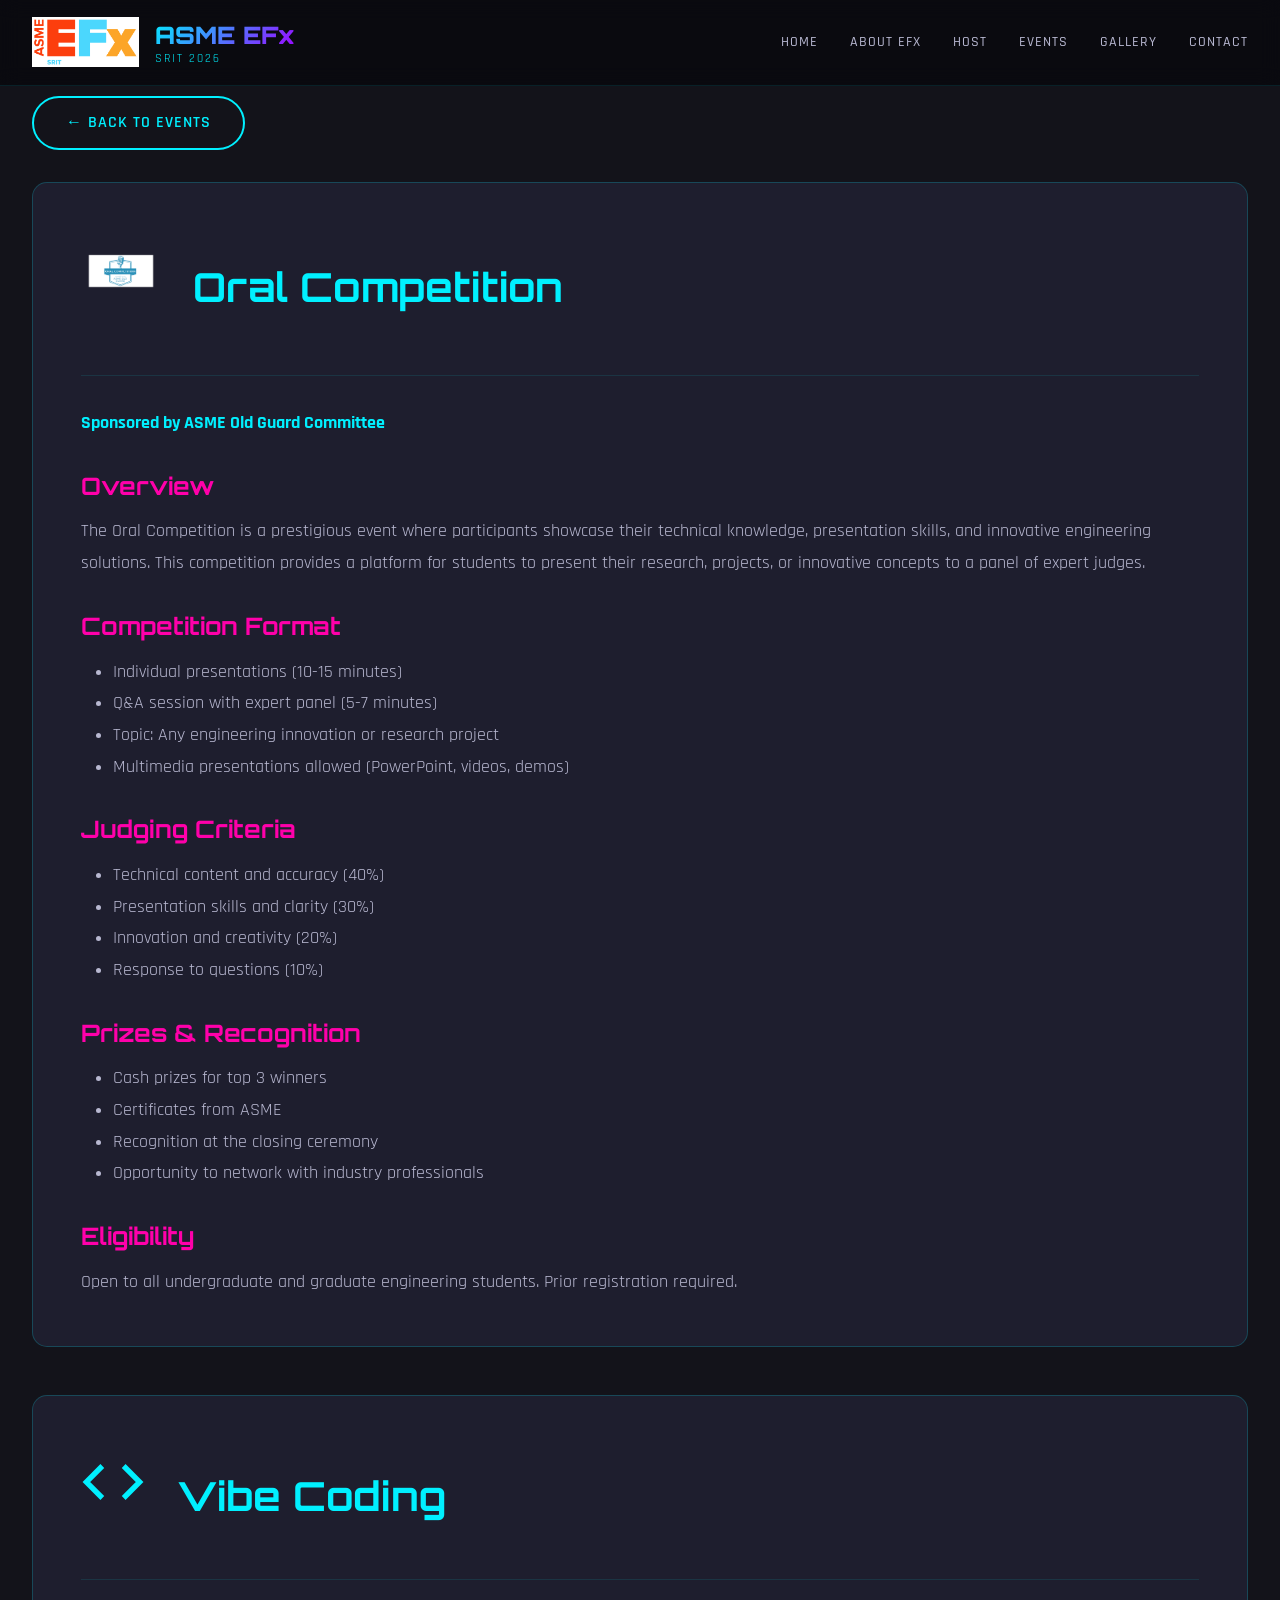
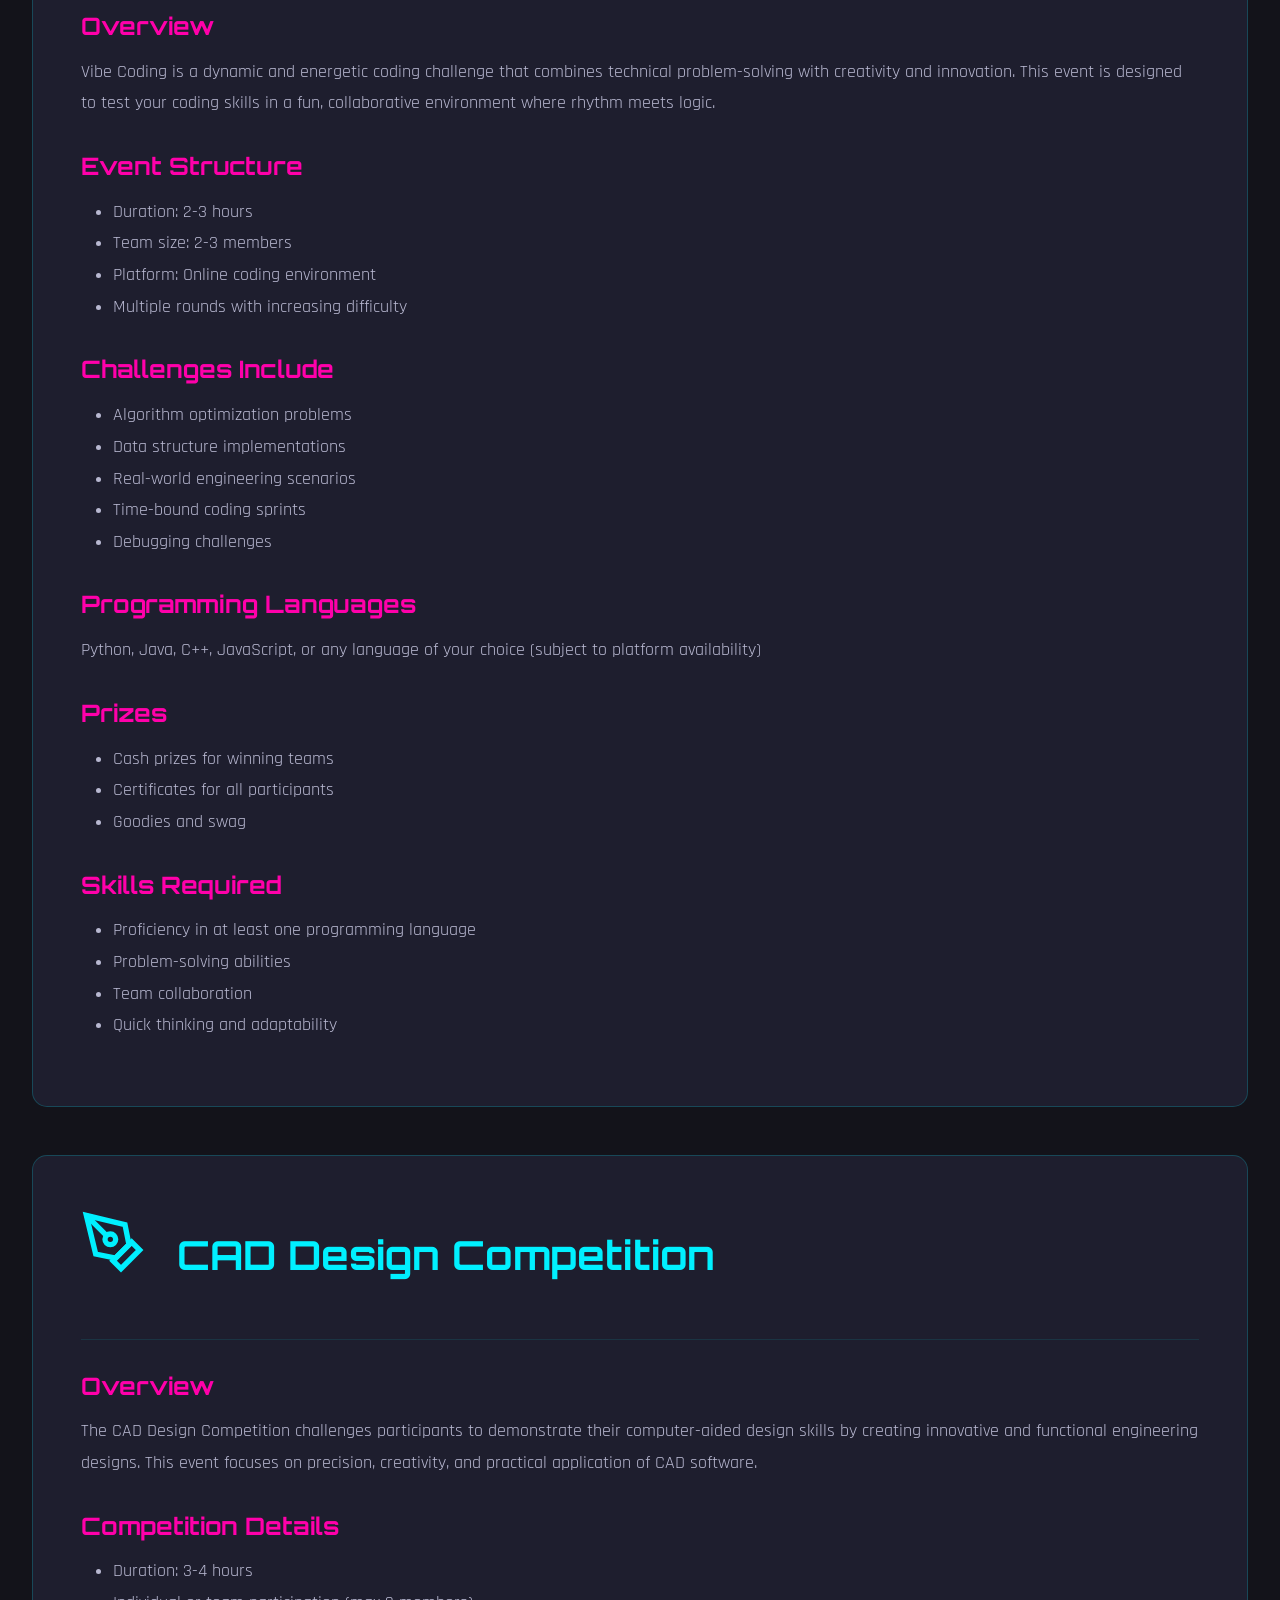
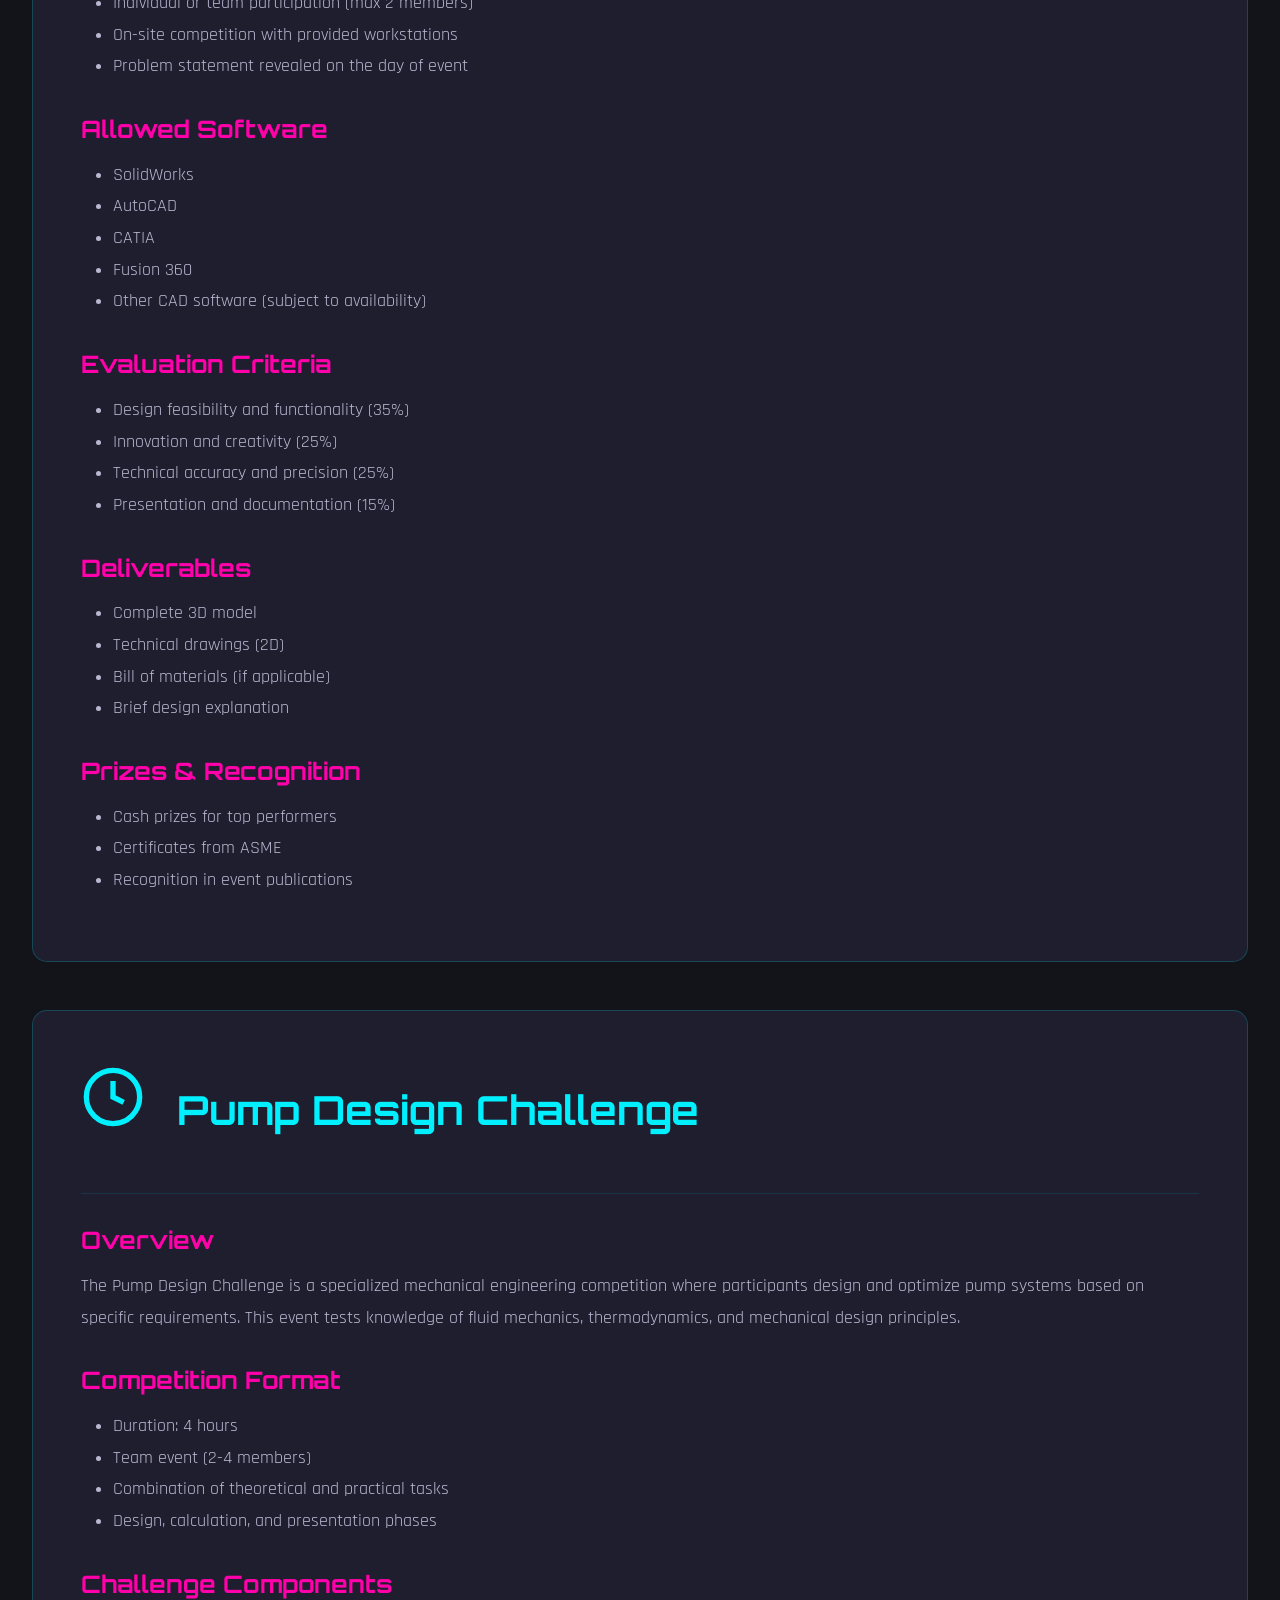
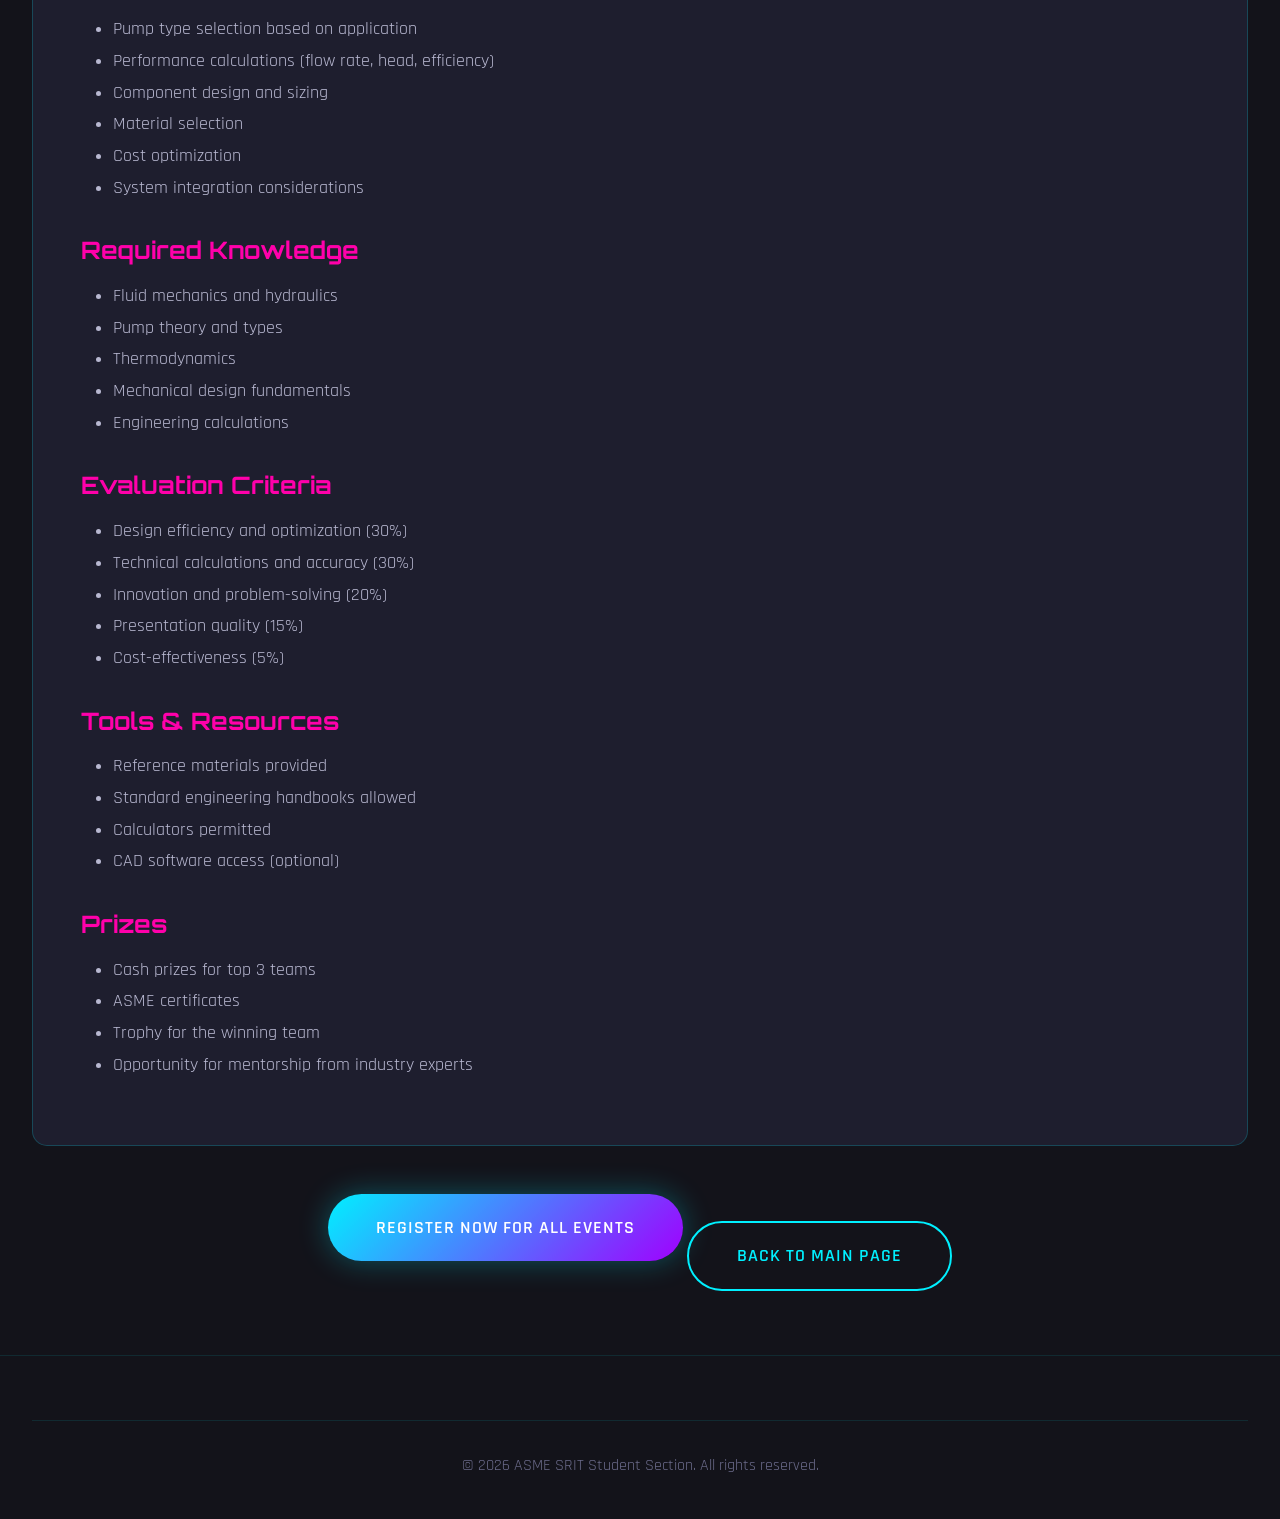
==== event-details.html @ 93e65607 "website for ASME EFx" ====
<!DOCTYPE html>
<html lang="en">
<head>
    <meta charset="UTF-8">
    <meta name="viewport" content="width=device-width, initial-scale=1.0">
    <title>Event Details - ASME EFx SRIT 2026</title>
    <link rel="stylesheet" href="styles.css">
    <link rel="preconnect" href="https://fonts.googleapis.com">
    <link rel="preconnect" href="https://fonts.gstatic.com" crossorigin>
    <link href="https://fonts.googleapis.com/css2?family=Orbitron:wght@400;500;700;900&family=Rajdhani:wght@300;400;500;600;700&display=swap" rel="stylesheet">
    <style>
        .event-detail-section {
            padding: 6rem 0 4rem;
            background: var(--bg-secondary);
        }
        .event-detail-card {
            background: var(--bg-card);
            border-radius: 15px;
            padding: 3rem;
            margin-bottom: 3rem;
            border: 1px solid rgba(0, 240, 255, 0.2);
        }
        .event-detail-header {
            display: flex;
            align-items: center;
            gap: 2rem;
            margin-bottom: 2rem;
            padding-bottom: 2rem;
            border-bottom: 1px solid rgba(0, 240, 255, 0.1);
        }
        .event-detail-icon {
            font-size: 4rem;
            color: var(--neon-cyan);
        }
        .event-detail-icon svg {
            color: var(--neon-cyan);
        }
        .event-detail-title {
            font-size: 2.5rem;
            color: var(--neon-cyan);
            margin: 0;
        }
        .event-detail-content h3 {
            color: var(--neon-magenta);
            margin-top: 2rem;
            margin-bottom: 1rem;
            font-size: 1.5rem;
        }
        .event-detail-content p,
        .event-detail-content li {
            color: var(--text-secondary);
            line-height: 1.8;
            font-size: 1.1rem;
        }
        .event-detail-content ul {
            margin: 1rem 0 1rem 2rem;
        }
        .event-detail-content strong {
            color: var(--neon-cyan);
        }
        .back-button {
            margin-bottom: 2rem;
        }
    </style>
</head>
<body>
    <!-- Navigation -->
    <nav class="navbar">
        <div class="container">
            <div class="nav-brand">
                <img src="Coloured_Artboard Cu-01.jpg" alt="ASME EFx SRIT Logo" class="nav-logo">
                <div class="nav-brand-text">
                    <span class="brand-text">ASME EFx</span>
                    <span class="brand-subtext">SRIT 2026</span>
                </div>
            </div>
            <ul class="nav-menu">
                <li><a href="index.html#home" class="nav-link">Home</a></li>
                <li><a href="index.html#about-efx" class="nav-link">About EFx</a></li>
                <li><a href="index.html#about-host" class="nav-link">Host</a></li>
                <li><a href="index.html#events" class="nav-link">Events</a></li>
                <li><a href="index.html#gallery" class="nav-link">Gallery</a></li>
                <li><a href="index.html#contact" class="nav-link">Contact</a></li>
            </ul>
            <div class="hamburger">
                <span></span>
                <span></span>
                <span></span>
            </div>
        </div>
    </nav>

    <!-- Event Details Section -->
    <section class="event-detail-section">
        <div class="container">
            <div class="back-button">
                <a href="index.html#events" class="btn btn-outline">← Back to Events</a>
            </div>

            <!-- Oral Competition -->
            <div id="oral-competition" class="event-detail-card">
                <div class="event-detail-header">
                    <div class="event-detail-icon">
                        <img src="oral_logo.png" alt="Oral Competition Logo" style="width: 80px; height: 80px; object-fit: contain;">
                    </div>
                    <h2 class="event-detail-title">Oral Competition</h2>
                </div>
                <div class="event-detail-content">
                    <p><strong>Sponsored by ASME Old Guard Committee</strong></p>
                    
                    <h3>Overview</h3>
                    <p>The Oral Competition is a prestigious event where participants showcase their technical knowledge, presentation skills, and innovative engineering solutions. This competition provides a platform for students to present their research, projects, or innovative concepts to a panel of expert judges.</p>
                    
                    <h3>Competition Format</h3>
                    <ul>
                        <li>Individual presentations (10-15 minutes)</li>
                        <li>Q&A session with expert panel (5-7 minutes)</li>
                        <li>Topic: Any engineering innovation or research project</li>
                        <li>Multimedia presentations allowed (PowerPoint, videos, demos)</li>
                    </ul>
                    
                    <h3>Judging Criteria</h3>
                    <ul>
                        <li>Technical content and accuracy (40%)</li>
                        <li>Presentation skills and clarity (30%)</li>
                        <li>Innovation and creativity (20%)</li>
                        <li>Response to questions (10%)</li>
                    </ul>
                    
                    <h3>Prizes & Recognition</h3>
                    <ul>
                        <li>Cash prizes for top 3 winners</li>
                        <li>Certificates from ASME</li>
                        <li>Recognition at the closing ceremony</li>
                        <li>Opportunity to network with industry professionals</li>
                    </ul>
                    
                    <h3>Eligibility</h3>
                    <p>Open to all undergraduate and graduate engineering students. Prior registration required.</p>
                </div>
            </div>

            <!-- Vibe Coding -->
            <div id="vibe-coding" class="event-detail-card">
                <div class="event-detail-header">
                    <div class="event-detail-icon">
                        <svg width="64" height="64" viewBox="0 0 24 24" fill="none" stroke="currentColor" stroke-width="2">
                            <polyline points="16 18 22 12 16 6"></polyline>
                            <polyline points="8 6 2 12 8 18"></polyline>
                        </svg>
                    </div>
                    <h2 class="event-detail-title">Vibe Coding</h2>
                </div>
                <div class="event-detail-content">
                    <h3>Overview</h3>
                    <p>Vibe Coding is a dynamic and energetic coding challenge that combines technical problem-solving with creativity and innovation. This event is designed to test your coding skills in a fun, collaborative environment where rhythm meets logic.</p>
                    
                    <h3>Event Structure</h3>
                    <ul>
                        <li>Duration: 2-3 hours</li>
                        <li>Team size: 2-3 members</li>
                        <li>Platform: Online coding environment</li>
                        <li>Multiple rounds with increasing difficulty</li>
                    </ul>
                    
                    <h3>Challenges Include</h3>
                    <ul>
                        <li>Algorithm optimization problems</li>
                        <li>Data structure implementations</li>
                        <li>Real-world engineering scenarios</li>
                        <li>Time-bound coding sprints</li>
                        <li>Debugging challenges</li>
                    </ul>
                    
                    <h3>Programming Languages</h3>
                    <p>Python, Java, C++, JavaScript, or any language of your choice (subject to platform availability)</p>
                    
                    <h3>Prizes</h3>
                    <ul>
                        <li>Cash prizes for winning teams</li>
                        <li>Certificates for all participants</li>
                        <li>Goodies and swag</li>
                    </ul>
                    
                    <h3>Skills Required</h3>
                    <ul>
                        <li>Proficiency in at least one programming language</li>
                        <li>Problem-solving abilities</li>
                        <li>Team collaboration</li>
                        <li>Quick thinking and adaptability</li>
                    </ul>
                </div>
            </div>

            <!-- CAD Design -->
            <div id="cad-design" class="event-detail-card">
                <div class="event-detail-header">
                    <div class="event-detail-icon">
                        <svg width="64" height="64" viewBox="0 0 24 24" fill="none" stroke="currentColor" stroke-width="2">
                            <path d="M12 19l7-7 3 3-7 7-3-3z"></path>
                            <path d="M18 13l-1.5-7.5L2 2l3.5 14.5L13 18l5-5z"></path>
                            <path d="M2 2l7.586 7.586"></path>
                            <circle cx="11" cy="11" r="2"></circle>
                        </svg>
                    </div>
                    <h2 class="event-detail-title">CAD Design Competition</h2>
                </div>
                <div class="event-detail-content">
                    <h3>Overview</h3>
                    <p>The CAD Design Competition challenges participants to demonstrate their computer-aided design skills by creating innovative and functional engineering designs. This event focuses on precision, creativity, and practical application of CAD software.</p>
                    
                    <h3>Competition Details</h3>
                    <ul>
                        <li>Duration: 3-4 hours</li>
                        <li>Individual or team participation (max 2 members)</li>
                        <li>On-site competition with provided workstations</li>
                        <li>Problem statement revealed on the day of event</li>
                    </ul>
                    
                    <h3>Allowed Software</h3>
                    <ul>
                        <li>SolidWorks</li>
                        <li>AutoCAD</li>
                        <li>CATIA</li>
                        <li>Fusion 360</li>
                        <li>Other CAD software (subject to availability)</li>
                    </ul>
                    
                    <h3>Evaluation Criteria</h3>
                    <ul>
                        <li>Design feasibility and functionality (35%)</li>
                        <li>Innovation and creativity (25%)</li>
                        <li>Technical accuracy and precision (25%)</li>
                        <li>Presentation and documentation (15%)</li>
                    </ul>
                    
                    <h3>Deliverables</h3>
                    <ul>
                        <li>Complete 3D model</li>
                        <li>Technical drawings (2D)</li>
                        <li>Bill of materials (if applicable)</li>
                        <li>Brief design explanation</li>
                    </ul>
                    
                    <h3>Prizes & Recognition</h3>
                    <ul>
                        <li>Cash prizes for top performers</li>
                        <li>Certificates from ASME</li>
                        <li>Recognition in event publications</li>
                    </ul>
                </div>
            </div>

            <!-- Pump Design -->
            <div id="pump-design" class="event-detail-card">
                <div class="event-detail-header">
                    <div class="event-detail-icon">
                        <svg width="64" height="64" viewBox="0 0 24 24" fill="none" stroke="currentColor" stroke-width="2">
                            <circle cx="12" cy="12" r="10"></circle>
                            <polyline points="12 6 12 12 16 14"></polyline>
                        </svg>
                    </div>
                    <h2 class="event-detail-title">Pump Design Challenge</h2>
                </div>
                <div class="event-detail-content">
                    <h3>Overview</h3>
                    <p>The Pump Design Challenge is a specialized mechanical engineering competition where participants design and optimize pump systems based on specific requirements. This event tests knowledge of fluid mechanics, thermodynamics, and mechanical design principles.</p>
                    
                    <h3>Competition Format</h3>
                    <ul>
                        <li>Duration: 4 hours</li>
                        <li>Team event (2-4 members)</li>
                        <li>Combination of theoretical and practical tasks</li>
                        <li>Design, calculation, and presentation phases</li>
                    </ul>
                    
                    <h3>Challenge Components</h3>
                    <ul>
                        <li>Pump type selection based on application</li>
                        <li>Performance calculations (flow rate, head, efficiency)</li>
                        <li>Component design and sizing</li>
                        <li>Material selection</li>
                        <li>Cost optimization</li>
                        <li>System integration considerations</li>
                    </ul>
                    
                    <h3>Required Knowledge</h3>
                    <ul>
                        <li>Fluid mechanics and hydraulics</li>
                        <li>Pump theory and types</li>
                        <li>Thermodynamics</li>
                        <li>Mechanical design fundamentals</li>
                        <li>Engineering calculations</li>
                    </ul>
                    
                    <h3>Evaluation Criteria</h3>
                    <ul>
                        <li>Design efficiency and optimization (30%)</li>
                        <li>Technical calculations and accuracy (30%)</li>
                        <li>Innovation and problem-solving (20%)</li>
                        <li>Presentation quality (15%)</li>
                        <li>Cost-effectiveness (5%)</li>
                    </ul>
                    
                    <h3>Tools & Resources</h3>
                    <ul>
                        <li>Reference materials provided</li>
                        <li>Standard engineering handbooks allowed</li>
                        <li>Calculators permitted</li>
                        <li>CAD software access (optional)</li>
                    </ul>
                    
                    <h3>Prizes</h3>
                    <ul>
                        <li>Cash prizes for top 3 teams</li>
                        <li>ASME certificates</li>
                        <li>Trophy for the winning team</li>
                        <li>Opportunity for mentorship from industry experts</li>
                    </ul>
                </div>
            </div>

            <div style="text-align: center; margin-top: 3rem;">
                <a href="https://konfhub.com/efxsrit2026" target="_blank" class="btn btn-primary btn-large">Register Now for All Events</a>
                <a href="index.html#events" class="btn btn-secondary btn-large">Back to Main Page</a>
            </div>
        </div>
    </section>

    <!-- Footer -->
    <footer class="footer">
        <div class="container">
            <div class="footer-bottom" style="padding-top: 2rem;">
                <p>&copy; 2026 ASME SRIT Student Section. All rights reserved.</p>
            </div>
        </div>
    </footer>

    <script src="script.js"></script>
</body>
</html>
---- styles.css ----
/* ========================================
   ASME EFx SRIT 2026 - Dark Mode Styles
   High-Tech Design with Neon Accents
   ======================================== */

/* CSS Variables */
:root {
    /* Dark Mode Colors */
    --bg-primary: #0a0a0f;
    --bg-secondary: #13131a;
    --bg-tertiary: #1a1a24;
    --bg-card: #1e1e2e;
    
    /* Neon Accent Colors */
    --neon-cyan: #00f0ff;
    --neon-magenta: #ff00aa;
    --neon-purple: #a000ff;
    --neon-blue: #0066ff;
    --neon-green: #00ff88;
    
    /* Text Colors */
    --text-primary: #ffffff;
    --text-secondary: #b8b8d1;
    --text-muted: #6b6b8a;
    
    /* Gradient */
    --gradient-primary: linear-gradient(135deg, var(--neon-cyan) 0%, var(--neon-purple) 100%);
    --gradient-accent: linear-gradient(90deg, var(--neon-magenta), var(--neon-cyan));
    
    /* Spacing */
    --spacing-xs: 0.5rem;
    --spacing-sm: 1rem;
    --spacing-md: 2rem;
    --spacing-lg: 4rem;
    --spacing-xl: 6rem;
    
    /* Typography */
    --font-primary: 'Rajdhani', sans-serif;
    --font-heading: 'Orbitron', sans-serif;
    
    /* Transitions */
    --transition-fast: 0.2s ease;
    --transition-base: 0.3s ease;
    --transition-slow: 0.5s ease;
}

/* Reset & Base Styles */
* {
    margin: 0;
    padding: 0;
    box-sizing: border-box;
}

html {
    scroll-behavior: smooth;
}

body {
    font-family: var(--font-primary);
    background-color: var(--bg-primary);
    color: var(--text-primary);
    line-height: 1.6;
    overflow-x: hidden;
}

.container {
    max-width: 1400px;
    margin: 0 auto;
    padding: 0 2rem;
}

/* Typography */
h1, h2, h3, h4, h5, h6 {
    font-family: var(--font-heading);
    font-weight: 700;
    line-height: 1.2;
}

a {
    color: var(--neon-cyan);
    text-decoration: none;
    transition: var(--transition-base);
}

a:hover {
    color: var(--neon-magenta);
}

/* ========================================
   NAVIGATION
   ======================================== */
.navbar {
    position: fixed;
    top: 0;
    width: 100%;
    background: rgba(10, 10, 15, 0.95);
    backdrop-filter: blur(10px);
    border-bottom: 1px solid rgba(0, 240, 255, 0.1);
    z-index: 1000;
    padding: 1rem 0;
}

.navbar .container {
    display: flex;
    justify-content: space-between;
    align-items: center;
}

.nav-brand {
    display: flex;
    align-items: center;
    gap: 1rem;
}

.nav-logo {
    height: 50px;
    width: auto;
    object-fit: contain;
}

.nav-brand-text {
    display: flex;
    flex-direction: column;
}

.brand-text {
    font-family: var(--font-heading);
    font-size: 1.5rem;
    font-weight: 900;
    background: var(--gradient-primary);
    -webkit-background-clip: text;
    -webkit-text-fill-color: transparent;
    background-clip: text;
}

.brand-subtext {
    font-size: 0.75rem;
    color: var(--neon-cyan);
    letter-spacing: 2px;
    margin-top: -5px;
}

.nav-menu {
    display: flex;
    list-style: none;
    gap: 2rem;
}

.nav-link {
    color: var(--text-secondary);
    font-weight: 500;
    text-transform: uppercase;
    font-size: 0.9rem;
    letter-spacing: 1px;
    position: relative;
    transition: var(--transition-base);
}

.nav-link::after {
    content: '';
    position: absolute;
    bottom: -5px;
    left: 0;
    width: 0;
    height: 2px;
    background: var(--gradient-accent);
    transition: var(--transition-base);
}

.nav-link:hover {
    color: var(--neon-cyan);
}

.nav-link:hover::after {
    width: 100%;
}

.hamburger {
    display: none;
    flex-direction: column;
    gap: 5px;
    cursor: pointer;
}

.hamburger span {
    width: 25px;
    height: 3px;
    background: var(--neon-cyan);
    transition: var(--transition-base);
}

/* ========================================
   HERO SECTION
   ======================================== */
.hero {
    min-height: 100vh;
    display: flex;
    align-items: center;
    justify-content: center;
    position: relative;
    overflow: hidden;
    background: radial-gradient(ellipse at center, rgba(0, 102, 255, 0.1) 0%, var(--bg-primary) 70%);
    padding-top: 80px;
}

.hero-grid {
    position: absolute;
    top: 0;
    left: 0;
    width: 100%;
    height: 100%;
    background-image: 
        linear-gradient(rgba(0, 240, 255, 0.05) 1px, transparent 1px),
        linear-gradient(90deg, rgba(0, 240, 255, 0.05) 1px, transparent 1px);
    background-size: 50px 50px;
    animation: grid-move 20s linear infinite;
}

@keyframes grid-move {
    0% { transform: translateY(0); }
    100% { transform: translateY(50px); }
}

.hero-content {
    text-align: center;
    position: relative;
    z-index: 2;
}

.hero-logo {
    margin-bottom: 2rem;
    animation: float 3s ease-in-out infinite;
}

.hero-logo img {
    max-width: 300px;
    width: 100%;
    height: auto;
    filter: drop-shadow(0 0 30px rgba(0, 240, 255, 0.3));
}

@keyframes float {
    0%, 100% {
        transform: translateY(0px);
    }
    50% {
        transform: translateY(-20px);
    }
}

.hero-title {
    font-size: clamp(3rem, 8vw, 6rem);
    margin-bottom: 1rem;
    text-transform: uppercase;
}

.glitch {
    position: relative;
    background: var(--gradient-primary);
    -webkit-background-clip: text;
    -webkit-text-fill-color: transparent;
    background-clip: text;
    animation: glitch 3s infinite;
}

@keyframes glitch {
    0%, 90%, 100% {
        transform: translate(0);
    }
    92% {
        transform: translate(-2px, 2px);
    }
    94% {
        transform: translate(2px, -2px);
    }
    96% {
        transform: translate(-2px, -2px);
    }
    98% {
        transform: translate(2px, 2px);
    }
}

.hero-subtitle {
    font-size: clamp(2rem, 5vw, 4rem);
    color: var(--neon-magenta);
    text-shadow: 0 0 20px var(--neon-magenta);
    margin-bottom: 1.5rem;
}

.hero-description {
    font-size: 1.2rem;
    color: var(--text-secondary);
    max-width: 800px;
    margin: 0 auto 3rem;
    line-height: 1.8;
}

.highlight {
    color: var(--neon-cyan);
    font-weight: 600;
}

/* Countdown */
.countdown {
    display: flex;
    justify-content: center;
    gap: 2rem;
    margin-bottom: 3rem;
}

.countdown-item {
    display: flex;
    flex-direction: column;
    align-items: center;
    background: var(--bg-card);
    padding: 1.5rem 2rem;
    border-radius: 10px;
    border: 1px solid rgba(0, 240, 255, 0.2);
    box-shadow: 0 0 20px rgba(0, 240, 255, 0.1);
    min-width: 120px;
}

.countdown-value {
    font-size: 3rem;
    font-weight: 900;
    background: var(--gradient-primary);
    -webkit-background-clip: text;
    -webkit-text-fill-color: transparent;
    background-clip: text;
    font-family: var(--font-heading);
    min-width: 80px;
    text-align: center;
}

.countdown-label {
    font-size: 0.9rem;
    color: var(--text-muted);
    letter-spacing: 2px;
    margin-top: 0.5rem;
}

/* Hero CTA */
.hero-cta {
    display: flex;
    gap: 1.5rem;
    justify-content: center;
    flex-wrap: wrap;
}

/* ========================================
   BUTTONS
   ======================================== */
.btn {
    display: inline-block;
    padding: 1rem 2.5rem;
    border-radius: 50px;
    font-weight: 600;
    text-transform: uppercase;
    letter-spacing: 1px;
    cursor: pointer;
    transition: var(--transition-base);
    border: none;
    font-size: 1rem;
    font-family: var(--font-primary);
}

.btn-primary {
    background: var(--gradient-primary);
    color: var(--text-primary);
    box-shadow: 0 0 30px rgba(0, 240, 255, 0.3);
    position: relative;
    overflow: hidden;
}

.btn-primary::before {
    content: '';
    position: absolute;
    top: 0;
    left: -100%;
    width: 100%;
    height: 100%;
    background: linear-gradient(90deg, transparent, rgba(255, 255, 255, 0.2), transparent);
    transition: var(--transition-slow);
}

.btn-primary:hover::before {
    left: 100%;
}

.btn-primary:hover {
    transform: translateY(-3px);
    box-shadow: 0 0 40px rgba(0, 240, 255, 0.5);
}

.btn-secondary {
    background: transparent;
    color: var(--neon-cyan);
    border: 2px solid var(--neon-cyan);
}

.btn-secondary:hover {
    background: rgba(0, 240, 255, 0.1);
    transform: translateY(-3px);
    box-shadow: 0 0 20px rgba(0, 240, 255, 0.3);
}

.btn-outline {
    background: transparent;
    color: var(--neon-cyan);
    border: 2px solid var(--neon-cyan);
    padding: 0.75rem 2rem;
}

.btn-outline:hover {
    background: rgba(0, 240, 255, 0.1);
    transform: translateY(-2px);
}

.btn-large {
    padding: 1.2rem 3rem;
    font-size: 1.1rem;
}

/* ========================================
   SECTION STYLES
   ======================================== */
section {
    padding: var(--spacing-xl) 0;
    position: relative;
}

.section-title {
    font-size: clamp(2.5rem, 5vw, 3.5rem);
    text-align: center;
    margin-bottom: 1rem;
    color: var(--text-primary);
    display: flex;
    align-items: center;
    justify-content: center;
    gap: 2rem;
}

.title-line {
    width: 100px;
    height: 2px;
    background: var(--gradient-accent);
}

.section-description {
    text-align: center;
    font-size: 1.2rem;
    color: var(--text-secondary);
    max-width: 800px;
    margin: 0 auto 3rem;
}

/* ========================================
   ABOUT EFX SECTION
   ======================================== */
.about-efx {
    background: var(--bg-secondary);
}

.about-text .lead {
    font-size: 1.3rem;
    color: var(--text-secondary);
    text-align: center;
    margin-bottom: 3rem;
    line-height: 1.8;
}

.features-grid {
    display: grid;
    grid-template-columns: repeat(auto-fit, minmax(280px, 1fr));
    gap: 2rem;
    margin-bottom: 3rem;
}

.feature-card {
    background: var(--bg-card);
    padding: 2rem;
    border-radius: 15px;
    border: 1px solid rgba(0, 240, 255, 0.1);
    transition: var(--transition-base);
    text-align: center;
}

.feature-card:hover {
    border-color: var(--neon-cyan);
    transform: translateY(-5px);
    box-shadow: 0 10px 30px rgba(0, 240, 255, 0.2);
}

.feature-icon {
    font-size: 3rem;
    margin-bottom: 1rem;
    color: var(--neon-cyan);
}

.feature-icon svg {
    color: var(--neon-cyan);
}

.feature-card h3 {
    font-size: 1.5rem;
    margin-bottom: 1rem;
    color: var(--neon-cyan);
}

.feature-card p {
    color: var(--text-secondary);
    line-height: 1.6;
}

.about-quote {
    background: linear-gradient(135deg, rgba(0, 240, 255, 0.1), rgba(160, 0, 255, 0.1));
    padding: 2rem 3rem;
    border-left: 4px solid var(--neon-cyan);
    border-radius: 10px;
    margin-top: 3rem;
}

.about-quote p {
    font-size: 1.2rem;
    font-style: italic;
    color: var(--text-primary);
    text-align: center;
}

/* ========================================
   ABOUT ASME EFX EVENTS
   ======================================== */
.about-asme-efx {
    background: var(--bg-primary);
}

.asme-efx-content {
    max-width: 900px;
    margin: 0 auto;
    text-align: center;
}

.asme-efx-content p {
    font-size: 1.2rem;
    color: var(--text-secondary);
    line-height: 1.8;
    margin-bottom: 2rem;
}

.efx-links {
    display: flex;
    gap: 1.5rem;
    justify-content: center;
    flex-wrap: wrap;
}

/* ========================================
   ABOUT HOST SECTION
   ======================================== */
.about-host {
    background: var(--bg-secondary);
}

.host-content {
    max-width: 1000px;
    margin: 0 auto;
}

.host-main h3,
.host-subsection h3 {
    font-size: 2rem;
    color: var(--neon-cyan);
    margin-bottom: 1.5rem;
    text-align: center;
}

.host-main p,
.host-subsection p {
    font-size: 1.1rem;
    color: var(--text-secondary);
    line-height: 1.8;
    margin-bottom: 2rem;
}

.host-subsection {
    margin-top: 3rem;
    padding: 2rem;
    background: var(--bg-card);
    border-radius: 15px;
    border: 1px solid rgba(0, 240, 255, 0.1);
}

.achievement-list {
    list-style: none;
    margin-top: 1.5rem;
}

.achievement-list li {
    padding: 0.75rem 0;
    padding-left: 2rem;
    position: relative;
    color: var(--text-secondary);
}

.achievement-list li::before {
    content: '▹';
    position: absolute;
    left: 0;
    color: var(--neon-cyan);
    font-size: 1.5rem;
}

.achievements-grid {
    display: grid;
    grid-template-columns: repeat(auto-fit, minmax(250px, 1fr));
    gap: 1.5rem;
    margin-top: 2rem;
}

.achievement-item {
    background: rgba(0, 240, 255, 0.05);
    padding: 1.5rem;
    border-radius: 10px;
    border: 1px solid rgba(0, 240, 255, 0.2);
    text-align: center;
}

.achievement-icon {
    font-size: 2.5rem;
    display: block;
    margin-bottom: 1rem;
}

.venue-info {
    margin-top: 3rem;
    padding: 2rem;
    background: var(--bg-card);
    border-radius: 15px;
    border: 1px solid rgba(255, 0, 170, 0.2);
}

.venue-info h3 {
    font-size: 1.8rem;
    color: var(--neon-magenta);
    margin-bottom: 1.5rem;
    text-align: center;
}

.venue-address {
    font-size: 1.1rem;
    color: var(--text-secondary);
    line-height: 1.8;
    text-align: center;
    margin-bottom: 2rem;
}

.venue-links {
    display: flex;
    gap: 1.5rem;
    justify-content: center;
    flex-wrap: wrap;
}

/* ========================================
   EVENTS SECTION
   ======================================== */
.events {
    background: var(--bg-primary);
}

.events-grid {
    display: grid;
    grid-template-columns: repeat(auto-fit, minmax(300px, 1fr));
    gap: 2rem;
    margin-bottom: 3rem;
}

.event-card {
    background: var(--bg-card);
    border-radius: 15px;
    overflow: hidden;
    border: 1px solid rgba(0, 240, 255, 0.1);
    transition: var(--transition-base);
    cursor: pointer;
}

.event-card:hover {
    transform: translateY(-5px);
    border-color: var(--neon-cyan);
    box-shadow: 0 10px 40px rgba(0, 240, 255, 0.2);
}

.event-header {
    background: var(--gradient-primary);
    padding: 2rem;
    text-align: center;
}

.event-icon {
    font-size: 3rem;
    margin-bottom: 1rem;
    color: var(--text-primary);
}

.event-icon svg {
    color: var(--text-primary);
}

.event-header h3 {
    font-size: 1.5rem;
    color: var(--text-primary);
}

.event-body {
    padding: 2rem;
}

.event-body p {
    color: var(--text-secondary);
    margin-bottom: 1rem;
    line-height: 1.6;
}

.event-highlights {
    list-style: none;
    margin-top: 1.5rem;
}

.event-highlights li {
    padding: 0.5rem 0;
    padding-left: 1.5rem;
    position: relative;
    color: var(--text-secondary);
}

.event-highlights li::before {
    content: '▹';
    position: absolute;
    left: 0;
    color: var(--neon-cyan);
    font-size: 1.2rem;
}

.event-info-box {
    background: linear-gradient(135deg, rgba(0, 240, 255, 0.1), rgba(160, 0, 255, 0.1));
    padding: 2rem;
    border-radius: 15px;
    border: 1px solid rgba(0, 240, 255, 0.2);
    display: grid;
    grid-template-columns: repeat(auto-fit, minmax(250px, 1fr));
    gap: 1.5rem;
    margin-bottom: 3rem;
}

.info-item {
    color: var(--text-secondary);
    font-size: 1.1rem;
}

.info-item strong {
    color: var(--neon-cyan);
    display: block;
    margin-bottom: 0.5rem;
}

.event-cta {
    display: flex;
    gap: 1.5rem;
    justify-content: center;
    flex-wrap: wrap;
}

/* ========================================
   GALLERY SECTION
   ======================================== */
.gallery {
    background: var(--bg-secondary);
}

.gallery-grid {
    display: grid;
    grid-template-columns: repeat(3, 1fr);
    gap: 2rem;
    margin-bottom: 3rem;
}

.gallery-item {
    position: relative;
    border-radius: 15px;
    overflow: hidden;
    aspect-ratio: 4/3;
    cursor: pointer;
    border: 1px solid rgba(0, 240, 255, 0.1);
}

.gallery-item img {
    width: 100%;
    height: 100%;
    object-fit: cover;
    transition: var(--transition-slow);
}

.gallery-overlay {
    position: absolute;
    top: 0;
    left: 0;
    width: 100%;
    height: 100%;
    background: linear-gradient(to top, rgba(0, 0, 0, 0.9), transparent);
    display: flex;
    align-items: flex-end;
    opacity: 0;
    transition: var(--transition-base);
}

.gallery-item:hover .gallery-overlay {
    opacity: 1;
}

.gallery-item:hover img {
    transform: scale(1.1);
}

.gallery-text {
    padding: 2rem;
    width: 100%;
}

.gallery-text h3 {
    font-size: 1.3rem;
    color: var(--neon-cyan);
    margin-bottom: 0.5rem;
}

.gallery-text p {
    color: var(--text-secondary);
}

.gallery-cta {
    text-align: center;
}

/* ========================================
   CONTACT SECTION
   ======================================== */
.contact {
    background: var(--bg-primary);
}

.contact-grid {
    display: grid;
    grid-template-columns: repeat(auto-fit, minmax(400px, 1fr));
    gap: 3rem;
}

.contact-info h3,
.contact-form h3 {
    font-size: 2rem;
    color: var(--neon-cyan);
    margin-bottom: 2rem;
}

.contact-item {
    display: flex;
    gap: 1.5rem;
    margin-bottom: 2rem;
    padding: 1.5rem;
    background: var(--bg-card);
    border-radius: 10px;
    border: 1px solid rgba(0, 240, 255, 0.1);
}

.contact-icon {
    font-size: 2rem;
}

.contact-details h4 {
    color: var(--neon-magenta);
    margin-bottom: 0.5rem;
}

.contact-details p,
.contact-details a {
    color: var(--text-secondary);
    line-height: 1.8;
}

.contact-details a:hover {
    color: var(--neon-cyan);
}

.social-links {
    margin-top: 2rem;
    padding: 1.5rem;
    background: var(--bg-card);
    border-radius: 10px;
    border: 1px solid rgba(0, 240, 255, 0.1);
}

.social-links h4 {
    color: var(--neon-cyan);
    margin-bottom: 1rem;
}

.social-icons {
    display: flex;
    gap: 1rem;
}

.social-link {
    display: flex;
    align-items: center;
    justify-content: center;
    width: 50px;
    height: 50px;
    border-radius: 10px;
    background: rgba(0, 240, 255, 0.1);
    border: 1px solid var(--neon-cyan);
    transition: var(--transition-base);
}

.social-link:hover {
    background: var(--neon-cyan);
    transform: translateY(-3px);
    box-shadow: 0 5px 20px rgba(0, 240, 255, 0.3);
}

.social-link svg {
    width: 24px;
    height: 24px;
    fill: var(--neon-cyan);
    transition: var(--transition-base);
}

.social-link:hover svg {
    fill: var(--bg-primary);
}

/* Contact Form */
.contact-form {
    background: var(--bg-card);
    padding: 2rem;
    border-radius: 15px;
    border: 1px solid rgba(0, 240, 255, 0.1);
}

.form-group {
    margin-bottom: 1.5rem;
}

.form-group input,
.form-group textarea {
    width: 100%;
    padding: 1rem;
    background: var(--bg-secondary);
    border: 1px solid rgba(0, 240, 255, 0.2);
    border-radius: 8px;
    color: var(--text-primary);
    font-family: var(--font-primary);
    font-size: 1rem;
    transition: var(--transition-base);
}

.form-group input:focus,
.form-group textarea:focus {
    outline: none;
    border-color: var(--neon-cyan);
    box-shadow: 0 0 10px rgba(0, 240, 255, 0.2);
}

.form-group input::placeholder,
.form-group textarea::placeholder {
    color: var(--text-muted);
}

.contact-form .btn-primary {
    width: 100%;
}

/* ========================================
   FOOTER
   ======================================== */
.footer {
    background: var(--bg-secondary);
    padding: var(--spacing-lg) 0 2rem;
    border-top: 1px solid rgba(0, 240, 255, 0.1);
}

.footer-grid {
    display: grid;
    grid-template-columns: repeat(auto-fit, minmax(250px, 1fr));
    gap: 3rem;
    margin-bottom: 3rem;
}

.footer-col h3 {
    font-size: 1.5rem;
    color: var(--neon-cyan);
    margin-bottom: 1.5rem;
}

.footer-col p {
    color: var(--text-secondary);
    line-height: 1.8;
    margin-bottom: 1.5rem;
}

.footer-logos {
    display: flex;
    gap: 1.5rem;
    flex-wrap: wrap;
    margin-top: 1.5rem;
}

.footer-logo {
    height: 60px;
    width: auto;
    filter: brightness(0) invert(1);
    opacity: 0.7;
    transition: var(--transition-base);
}

.footer-logo:hover {
    opacity: 1;
}

.footer-links {
    list-style: none;
}

.footer-links li {
    margin-bottom: 0.75rem;
}

.footer-links a {
    color: var(--text-secondary);
    transition: var(--transition-base);
}

.footer-links a:hover {
    color: var(--neon-cyan);
    padding-left: 5px;
}

.footer-social {
    display: flex;
    gap: 1rem;
    margin-bottom: 1rem;
}

.footer-contact-info {
    font-size: 0.95rem;
    line-height: 2;
}

.footer-map {
    margin-top: 3rem;
    text-align: center;
}

.footer-map h3 {
    font-size: 1.5rem;
    color: var(--neon-cyan);
    margin-bottom: 1.5rem;
}

.map-link {
    display: inline-block;
    position: relative;
    border-radius: 15px;
    overflow: hidden;
    border: 2px solid rgba(0, 240, 255, 0.3);
    transition: var(--transition-base);
    max-width: 800px;
    width: 100%;
}

.footer-map-image {
    width: 100%;
    height: auto;
    display: block;
    transition: var(--transition-base);
}

.map-overlay {
    position: absolute;
    top: 0;
    left: 0;
    width: 100%;
    height: 100%;
    background: rgba(0, 0, 0, 0.6);
    display: flex;
    align-items: center;
    justify-content: center;
    opacity: 0;
    transition: var(--transition-base);
}

.map-overlay span {
    color: var(--neon-cyan);
    font-size: 1.3rem;
    font-weight: 600;
    text-shadow: 0 0 10px rgba(0, 240, 255, 0.8);
}

.map-link:hover {
    border-color: var(--neon-cyan);
    box-shadow: 0 0 30px rgba(0, 240, 255, 0.4);
    transform: translateY(-5px);
}

.map-link:hover .footer-map-image {
    transform: scale(1.05);
}

.map-link:hover .map-overlay {
    opacity: 1;
}

.footer-bottom {
    text-align: center;
    padding-top: 2rem;
    border-top: 1px solid rgba(0, 240, 255, 0.1);
    color: var(--text-muted);
}

.footer-bottom p {
    margin-bottom: 0.5rem;
}

/* ========================================
   RESPONSIVE DESIGN
   ======================================== */
@media (max-width: 768px) {
    .navbar .container {
        flex-wrap: wrap;
    }
    
    .nav-logo {
        height: 40px;
    }
    
    .hero-logo img {
        max-width: 200px;
    }
    
    .nav-menu {
        display: none;
        width: 100%;
        flex-direction: column;
        gap: 0;
        margin-top: 1rem;
    }
    
    .nav-menu.active {
        display: flex;
    }
    
    .nav-link {
        padding: 1rem 0;
        border-bottom: 1px solid rgba(0, 240, 255, 0.1);
    }
    
    .hamburger {
        display: flex;
    }
    
    .countdown {
        gap: 1rem;
    }
    
    .countdown-item {
        padding: 1rem 1.5rem;
    }
    
    .countdown-value {
        font-size: 2rem;
    }
    
    .section-title {
        font-size: 2rem;
        gap: 1rem;
    }
    
    .title-line {
        width: 50px;
    }
    
    .hero-cta,
    .event-cta,
    .efx-links,
    .venue-links {
        flex-direction: column;
        align-items: center;
    }
    
    .btn {
        width: 100%;
        max-width: 300px;
        text-align: center;
    }
    
    .gallery-grid {
        grid-template-columns: repeat(2, 1fr);
        gap: 1.5rem;
    }
    
    .contact-grid {
        grid-template-columns: 1fr;
    }
    
    .footer-grid {
        grid-template-columns: 1fr;
        gap: 2rem;
    }
}

@media (max-width: 480px) {
    .container {
        padding: 0 1rem;
    }
    
    .hero-title {
        font-size: 2.5rem;
    }
    
    .hero-subtitle {
        font-size: 1.5rem;
    }
    
    .countdown {
        grid-template-columns: repeat(2, 1fr);
    }
    
    .features-grid,
    .events-grid {
        grid-template-columns: 1fr;
    }
    
    .gallery-grid {
        grid-template-columns: 1fr;
        gap: 1rem;
    }
    }
}

/* ========================================
   UTILITY CLASSES
   ======================================== */
.text-center {
    text-align: center;
}

.text-gradient {
    background: var(--gradient-primary);
    -webkit-background-clip: text;
    -webkit-text-fill-color: transparent;
    background-clip: text;
}

.glow {
    box-shadow: 0 0 20px rgba(0, 240, 255, 0.3);
}

/* Smooth Scrollbar */
::-webkit-scrollbar {
    width: 10px;
}

::-webkit-scrollbar-track {
    background: var(--bg-primary);
}

::-webkit-scrollbar-thumb {
    background: var(--gradient-primary);
    border-radius: 5px;
}

::-webkit-scrollbar-thumb:hover {
    background: var(--neon-cyan);
}

/* Selection */
::selection {
    background: var(--neon-cyan);
    color: var(--bg-primary);
}

::-moz-selection {
    background: var(--neon-cyan);
    color: var(--bg-primary);
}
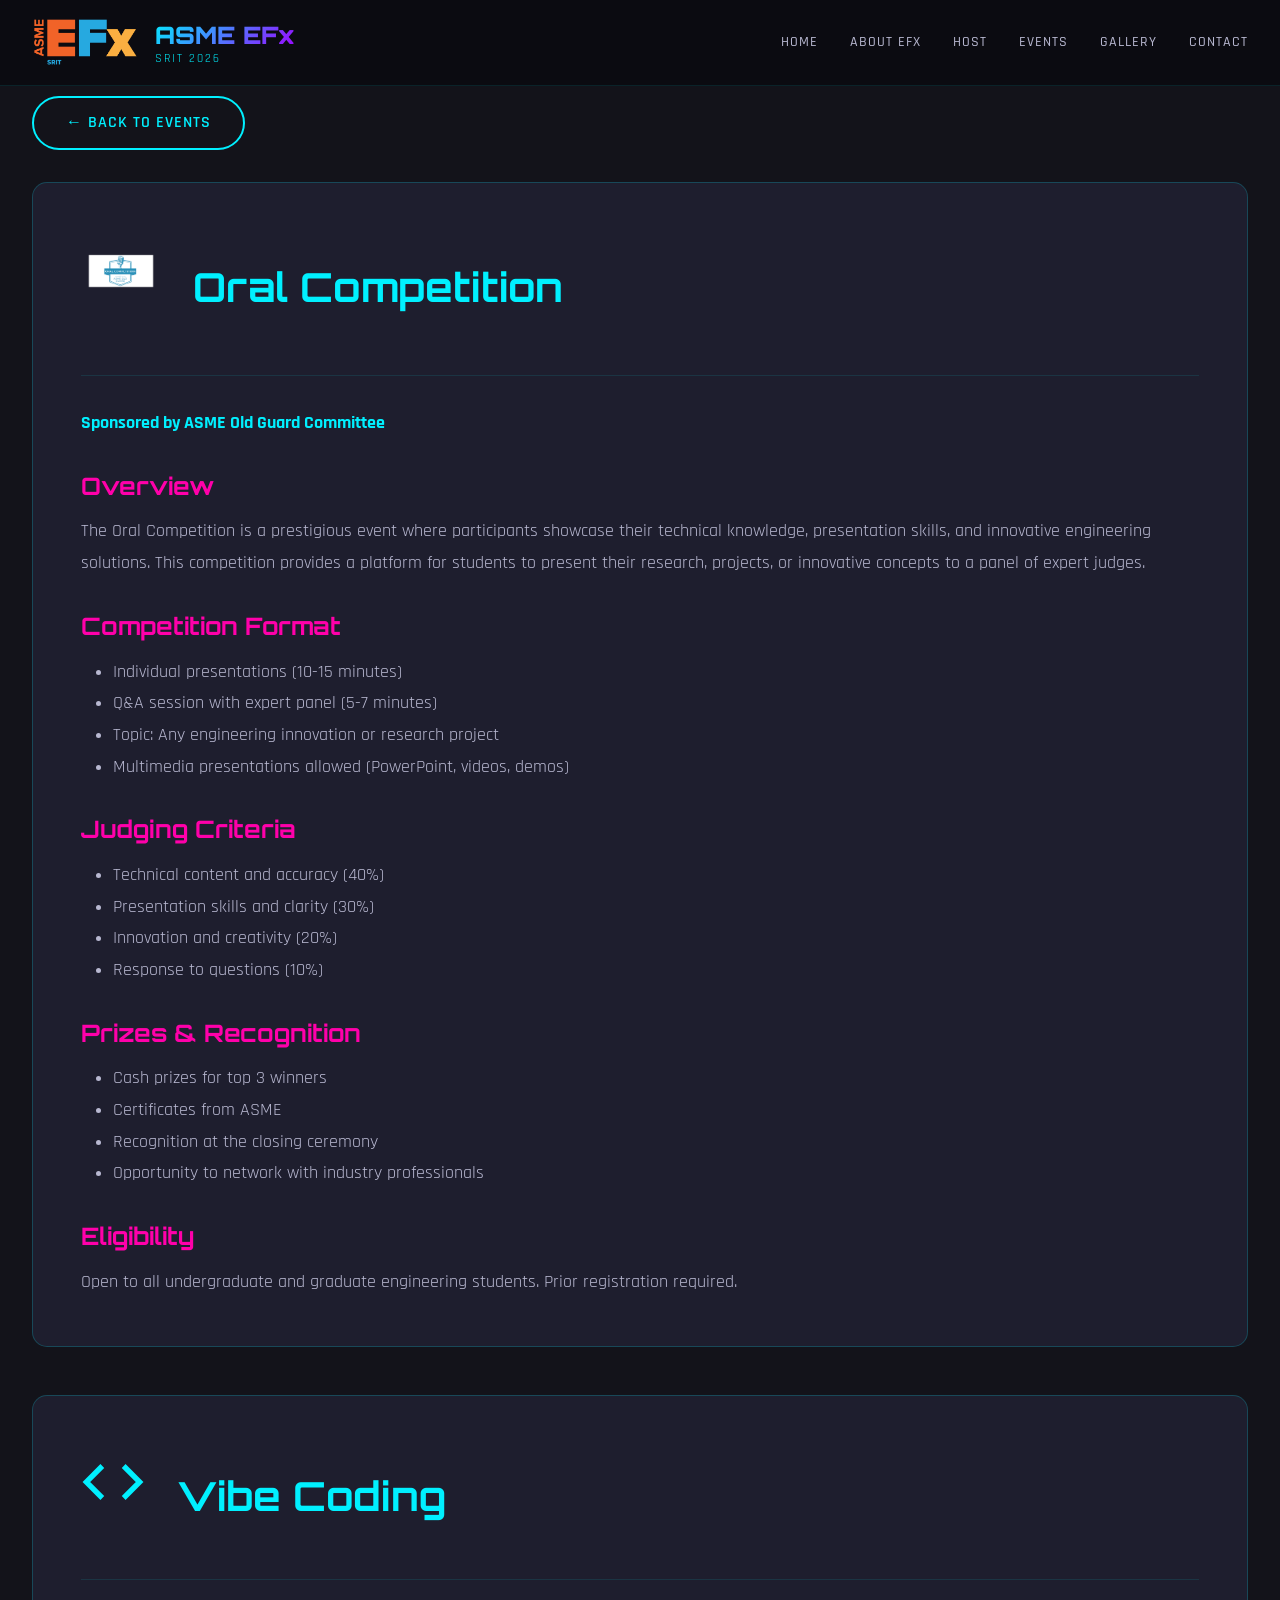
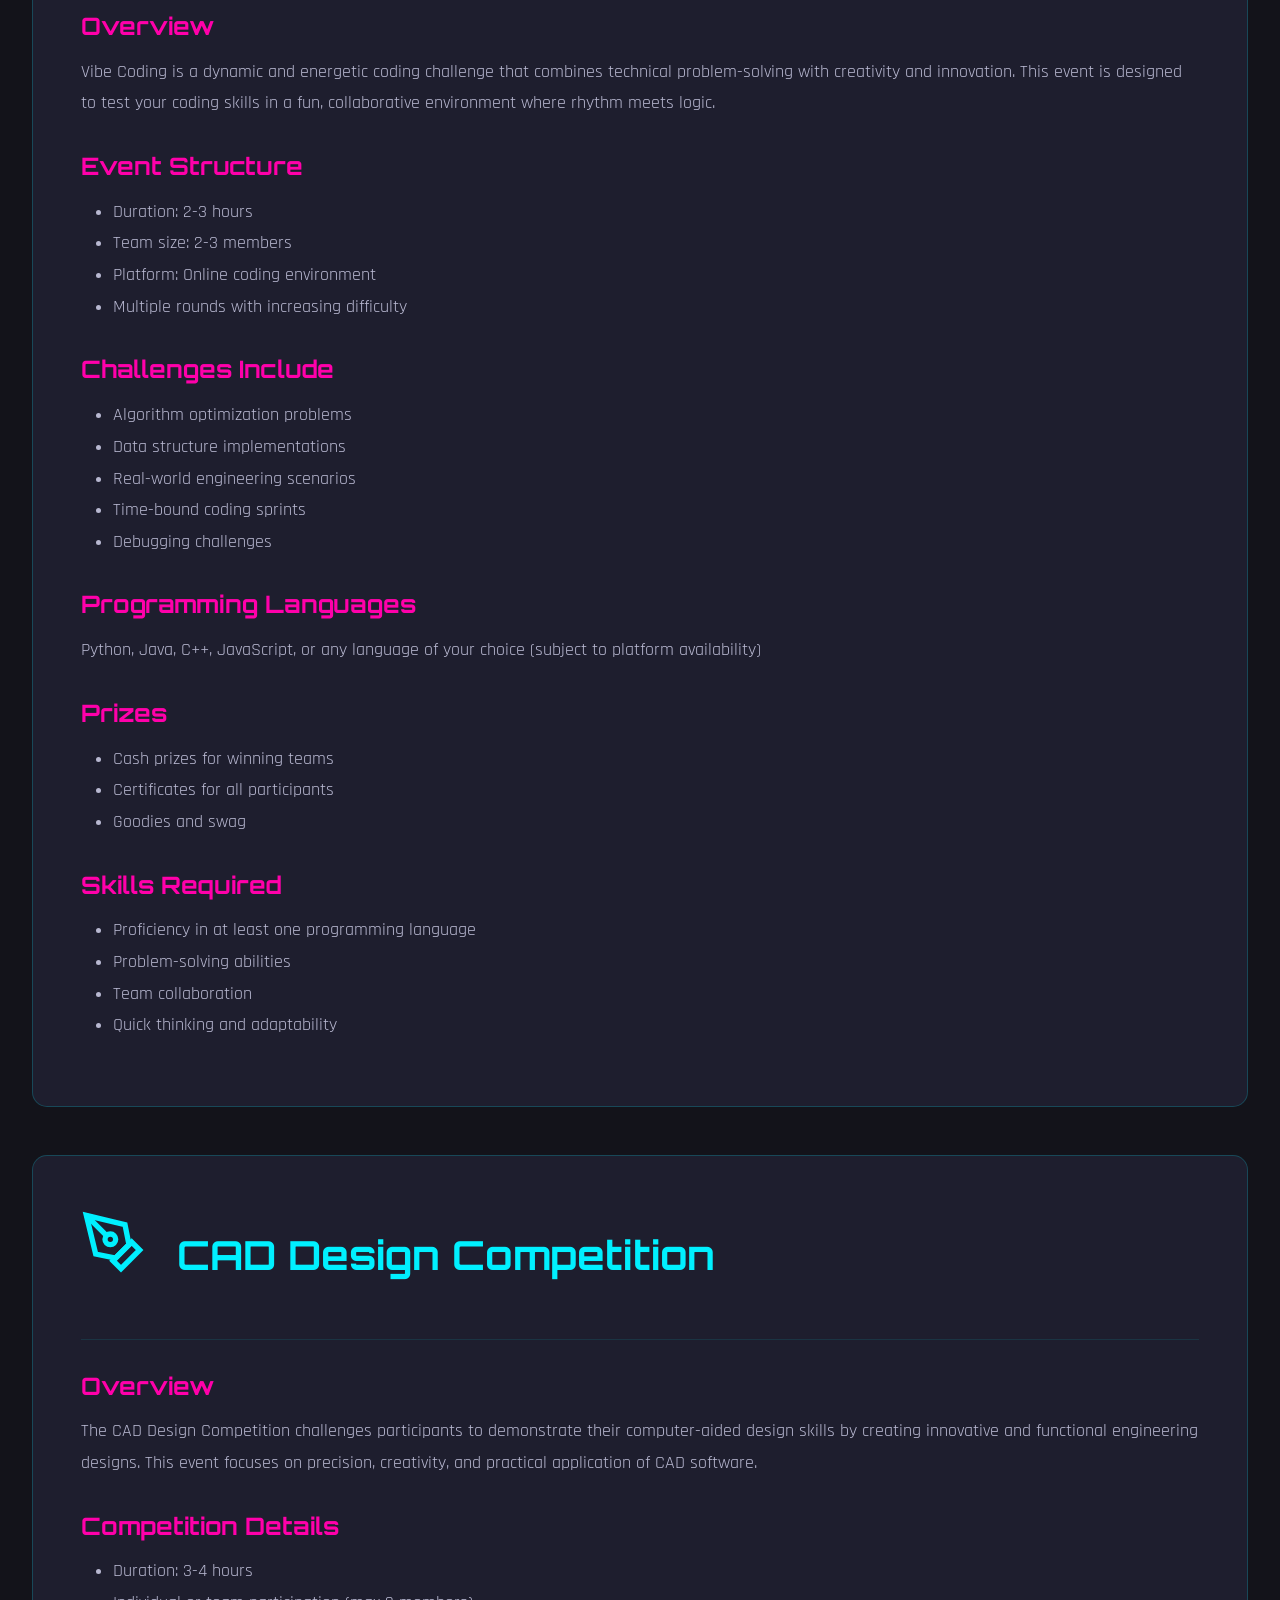
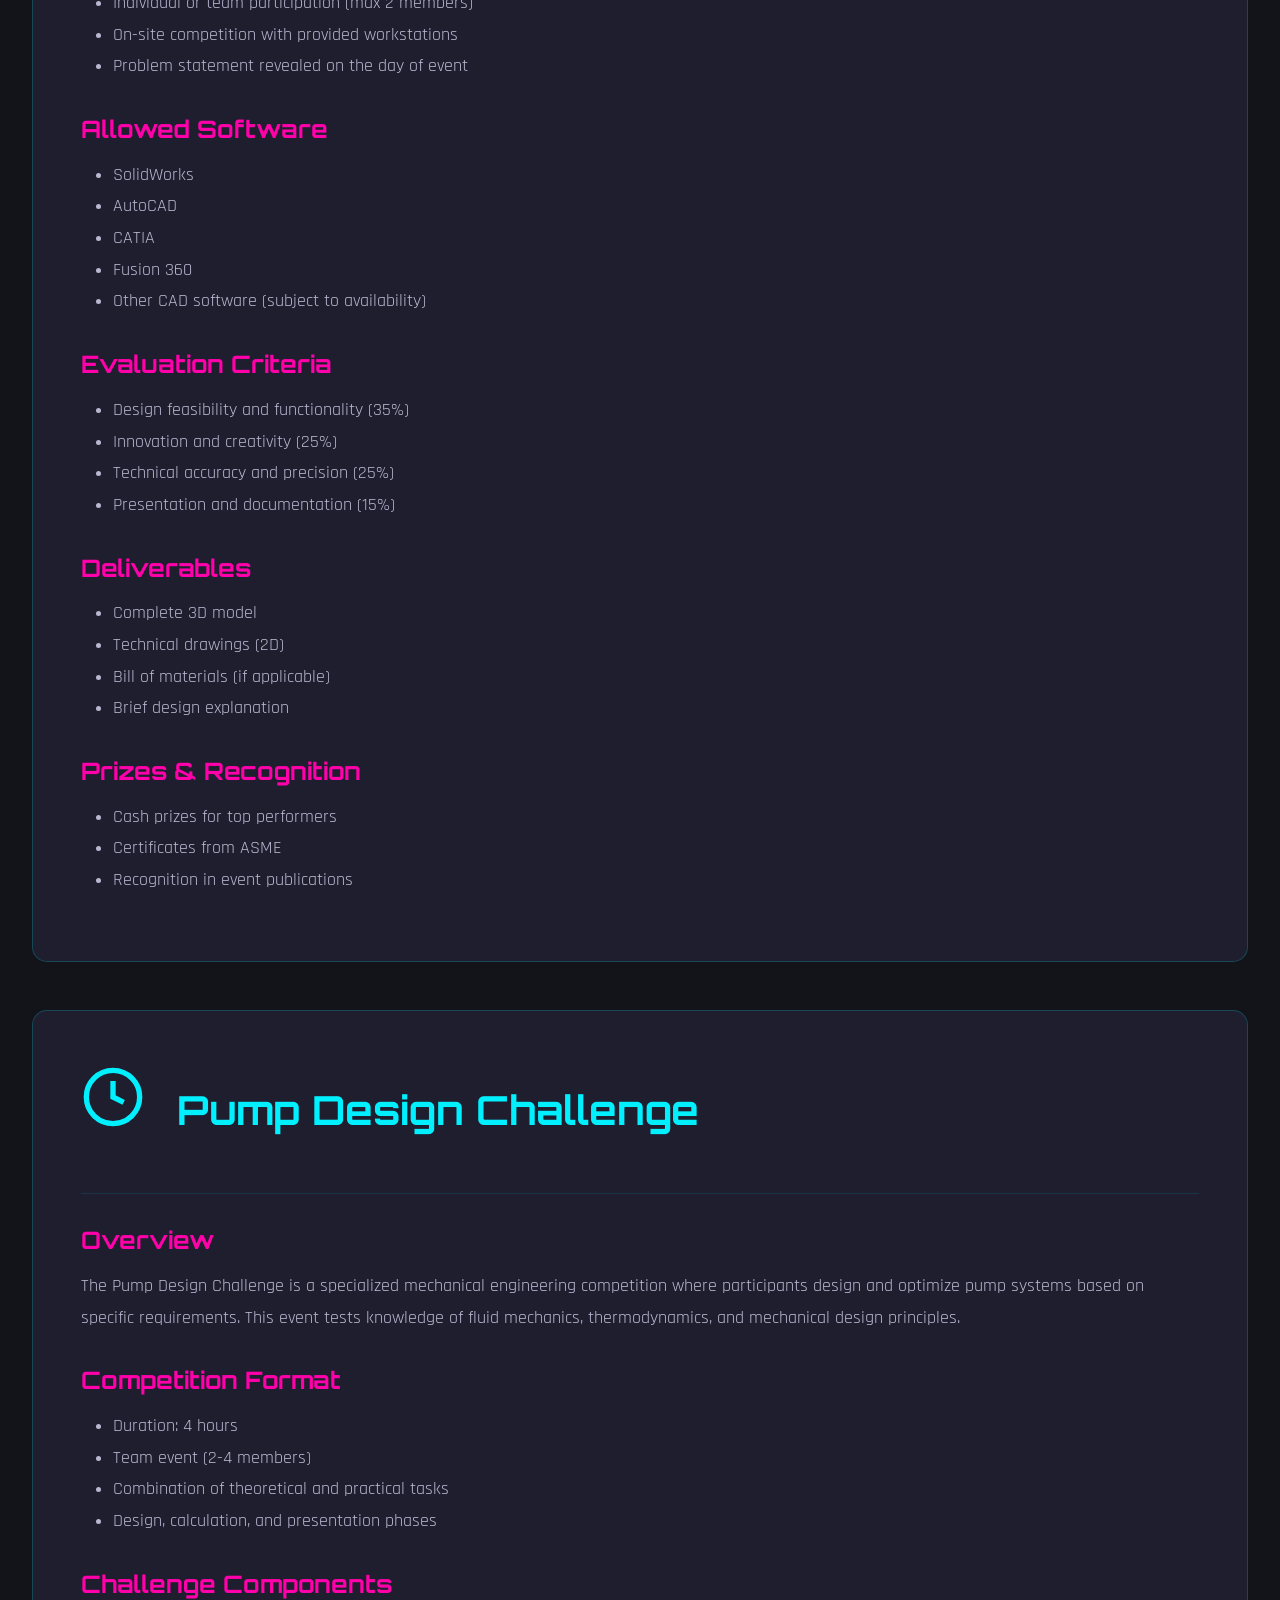
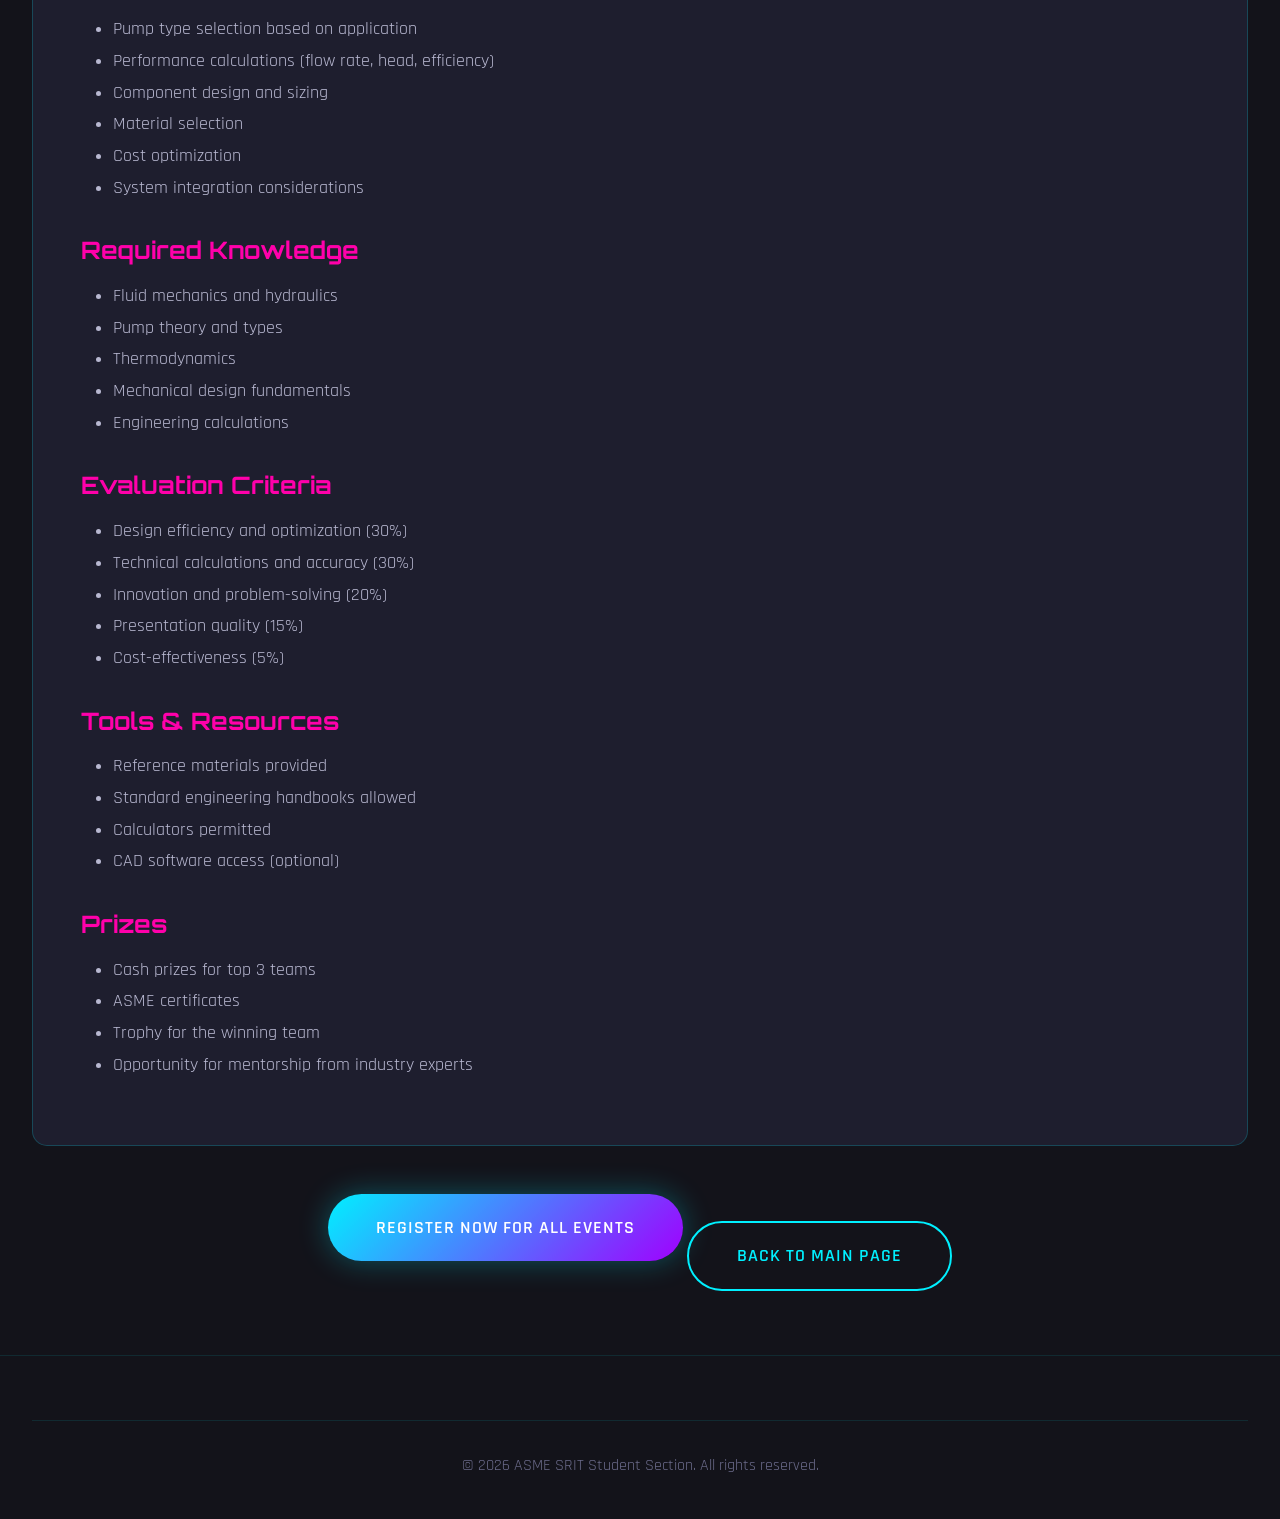
==== commit b42cb48b: "Updated UI/UX" ====
--- a/event-details.html
+++ b/event-details.html
@@ -68,7 +68,7 @@
     <nav class="navbar">
         <div class="container">
             <div class="nav-brand">
-                <img src="Coloured_Artboard Cu-01.jpg" alt="ASME EFx SRIT Logo" class="nav-logo">
+                <img src="Coloured_Artboard Cu-01.png" alt="ASME EFx SRIT Logo" class="nav-logo">
                 <div class="nav-brand-text">
                     <span class="brand-text">ASME EFx</span>
                     <span class="brand-subtext">SRIT 2026</span>
--- a/styles.css
+++ b/styles.css
@@ -93,7 +93,7 @@
     position: fixed;
     top: 0;
     width: 100%;
-    background: rgba(10, 10, 15, 0.95);
+    background: rgba(10, 10, 15, 0.8);
     backdrop-filter: blur(10px);
     border-bottom: 1px solid rgba(0, 240, 255, 0.1);
     z-index: 1000;
@@ -252,6 +252,7 @@
     font-size: clamp(3rem, 8vw, 6rem);
     margin-bottom: 1rem;
     text-transform: uppercase;
+    font-family: 'Proxima Nova', 'Orbitron', sans-serif;
 }
 
 .glitch {
@@ -627,9 +628,16 @@
 }
 
 .achievement-icon {
-    font-size: 2.5rem;
-    display: block;
+    display: inline-flex;
+    align-items: center;
+    justify-content: center;
     margin-bottom: 1rem;
+    color: var(--neon-cyan);
+}
+
+.achievement-icon svg {
+    width: 40px;
+    height: 40px;
 }
 
 .venue-info {
@@ -640,11 +648,25 @@
     border: 1px solid rgba(255, 0, 170, 0.2);
 }
 
-.venue-info h3 {
+.venue-title {
+    display: flex;
+    align-items: center;
+    justify-content: center;
+    gap: 0.5rem;
     font-size: 1.8rem;
     color: var(--neon-magenta);
     margin-bottom: 1.5rem;
-    text-align: center;
+}
+
+.venue-icon {
+    display: inline-flex;
+    align-items: center;
+    justify-content: center;
+}
+
+.venue-icon svg {
+    width: 28px;
+    height: 28px;
 }
 
 .venue-address {
@@ -756,12 +778,38 @@
 .info-item {
     color: var(--text-secondary);
     font-size: 1.1rem;
-}
-
-.info-item strong {
-    color: var(--neon-cyan);
-    display: block;
-    margin-bottom: 0.5rem;
+    display: flex;
+    gap: 1rem;
+    align-items: flex-start;
+}
+
+.info-icon {
+    width: 32px;
+    height: 32px;
+    color: var(--neon-cyan);
+    display: flex;
+    align-items: center;
+    justify-content: center;
+}
+
+.info-icon svg {
+    width: 28px;
+    height: 28px;
+}
+
+.info-copy {
+    display: flex;
+    flex-direction: column;
+    gap: 0.25rem;
+}
+
+.info-copy strong {
+    color: var(--neon-cyan);
+    margin: 0;
+}
+
+.info-copy span {
+    color: var(--text-secondary);
 }
 
 .event-cta {
@@ -872,7 +920,17 @@
 }
 
 .contact-icon {
-    font-size: 2rem;
+    display: flex;
+    align-items: center;
+    justify-content: center;
+    width: 40px;
+    height: 40px;
+    color: var(--neon-cyan);
+}
+
+.contact-icon svg {
+    width: 32px;
+    height: 32px;
 }
 
 .contact-details h4 {
@@ -1065,6 +1123,15 @@
     margin-bottom: 1.5rem;
 }
 
+.map-iframe {
+    width: 100%;
+    height: 450px;
+    border: 0;
+    border-radius: 15px;
+    border: 2px solid rgba(0, 240, 255, 0.2);
+    box-shadow: 0 10px 30px rgba(0, 240, 255, 0.1);
+}
+
 .map-link {
     display: inline-block;
     position: relative;
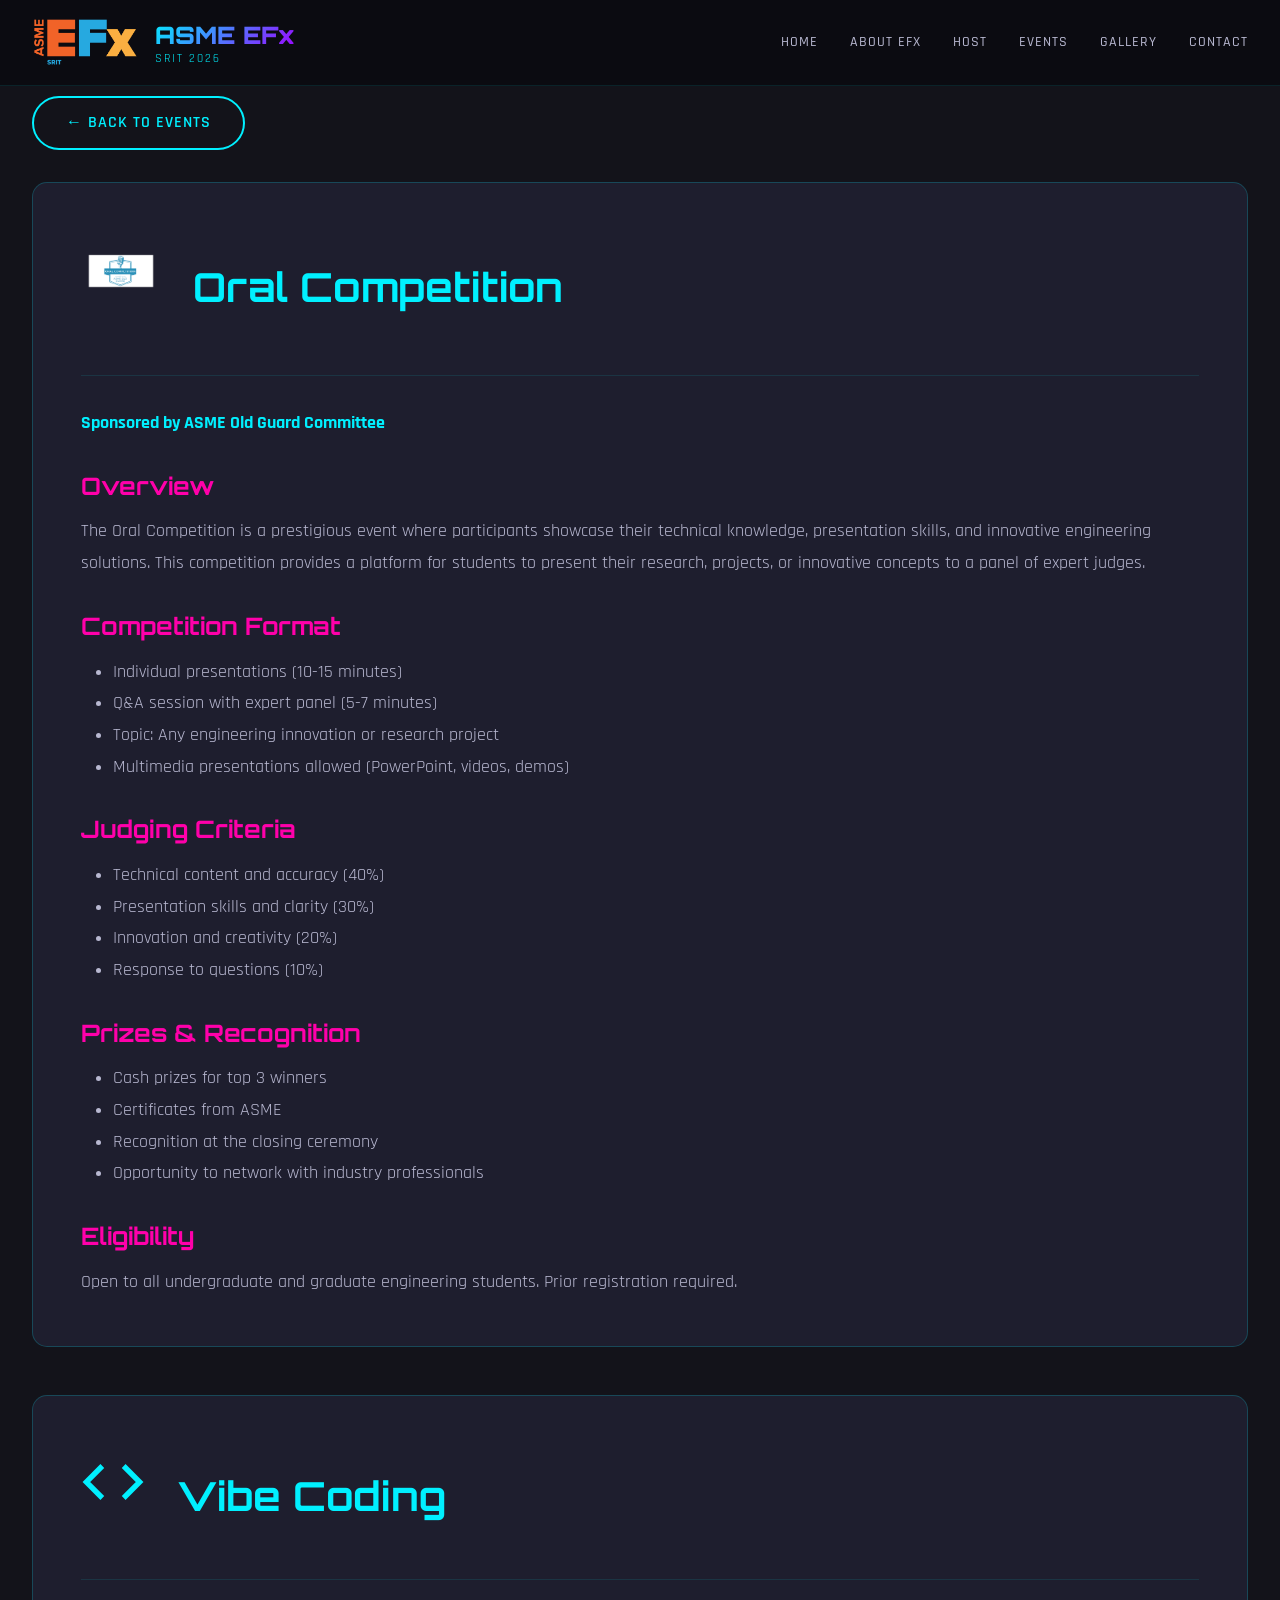
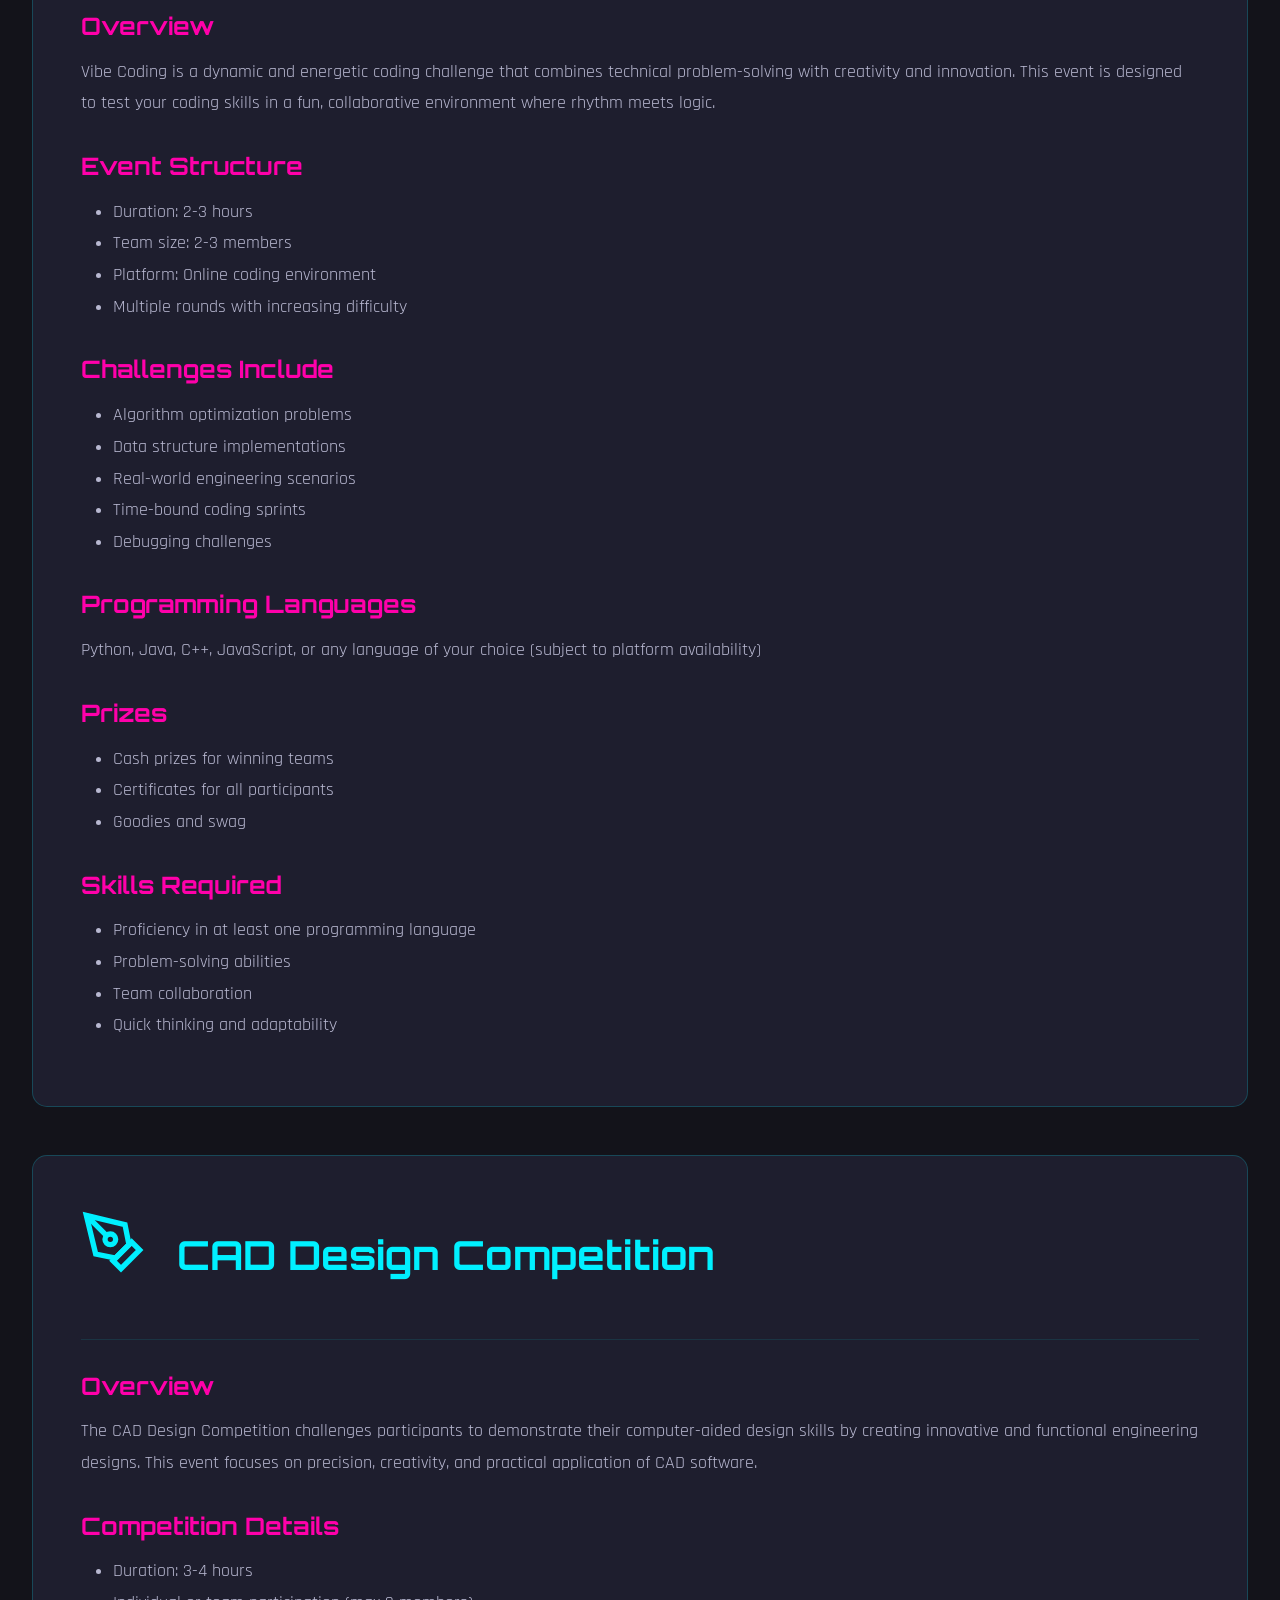
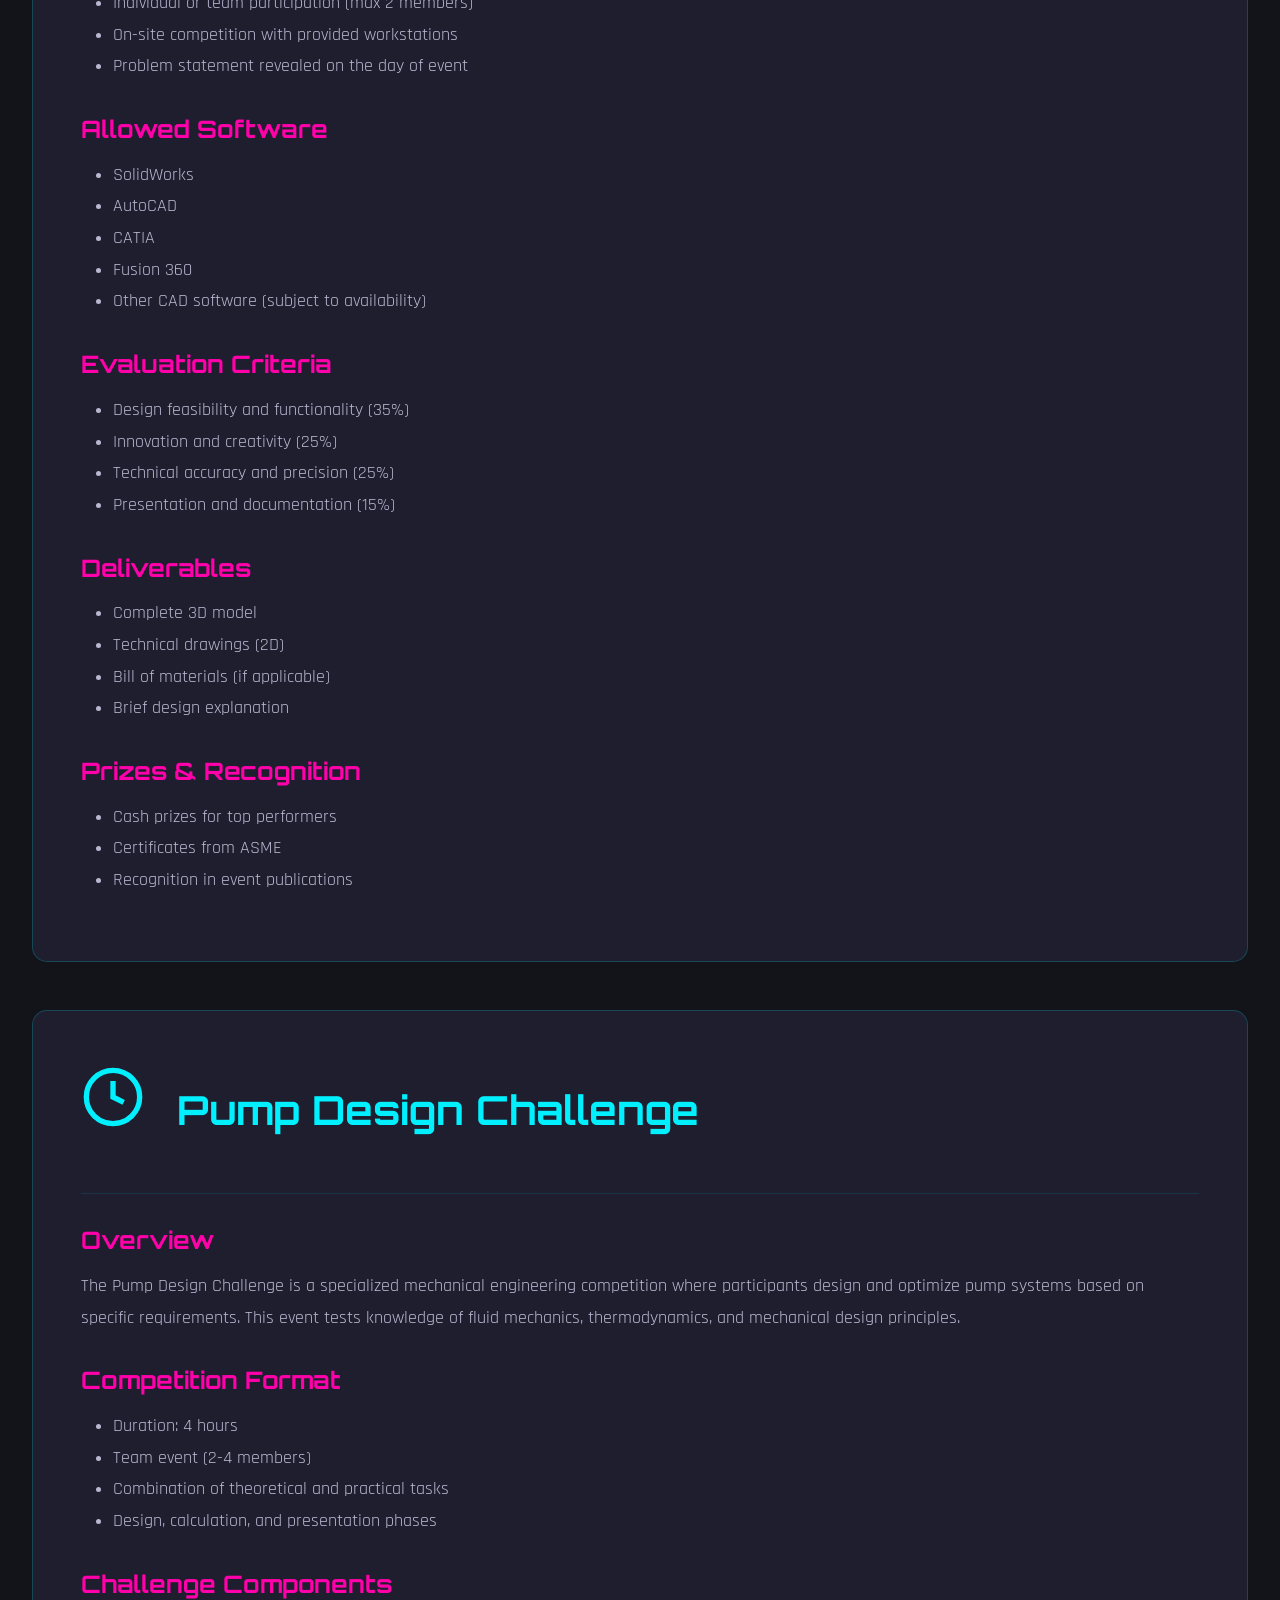
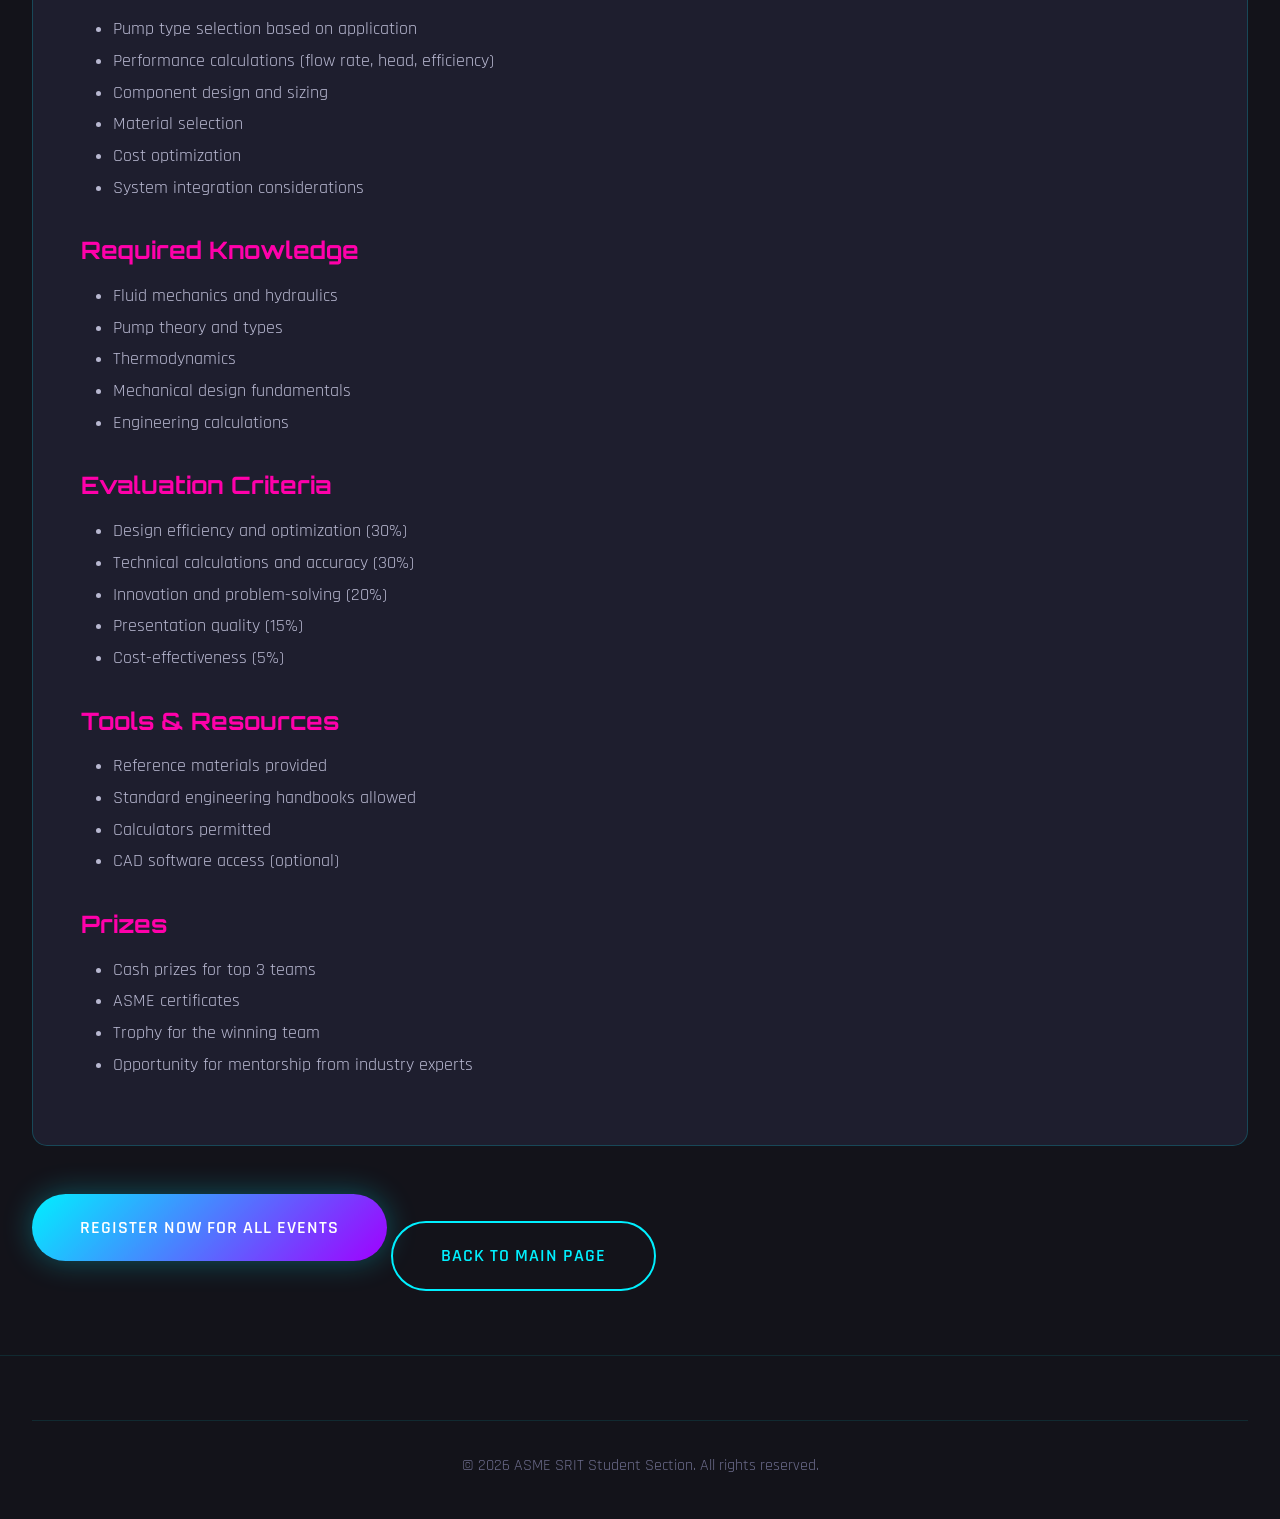
==== commit 377af9bb: "fixed code" ====
--- a/event-details.html
+++ b/event-details.html
@@ -59,6 +59,16 @@
             color: var(--neon-cyan);
         }
         .back-button {
+                    .event-detail-cta {
+                        display: flex;
+                        gap: 1.5rem;
+                        justify-content: center;
+                        align-items: center;
+                        margin-top: 3rem;
+                        flex-wrap: wrap;
+                        text-align: center;
+                        width: 100%;
+                    }
             margin-bottom: 2rem;
         }
     </style>
@@ -320,7 +330,7 @@
                 </div>
             </div>
 
-            <div style="text-align: center; margin-top: 3rem;">
+            <div class="event-detail-cta">
                 <a href="https://konfhub.com/efxsrit2026" target="_blank" class="btn btn-primary btn-large">Register Now for All Events</a>
                 <a href="index.html#events" class="btn btn-secondary btn-large">Back to Main Page</a>
             </div>
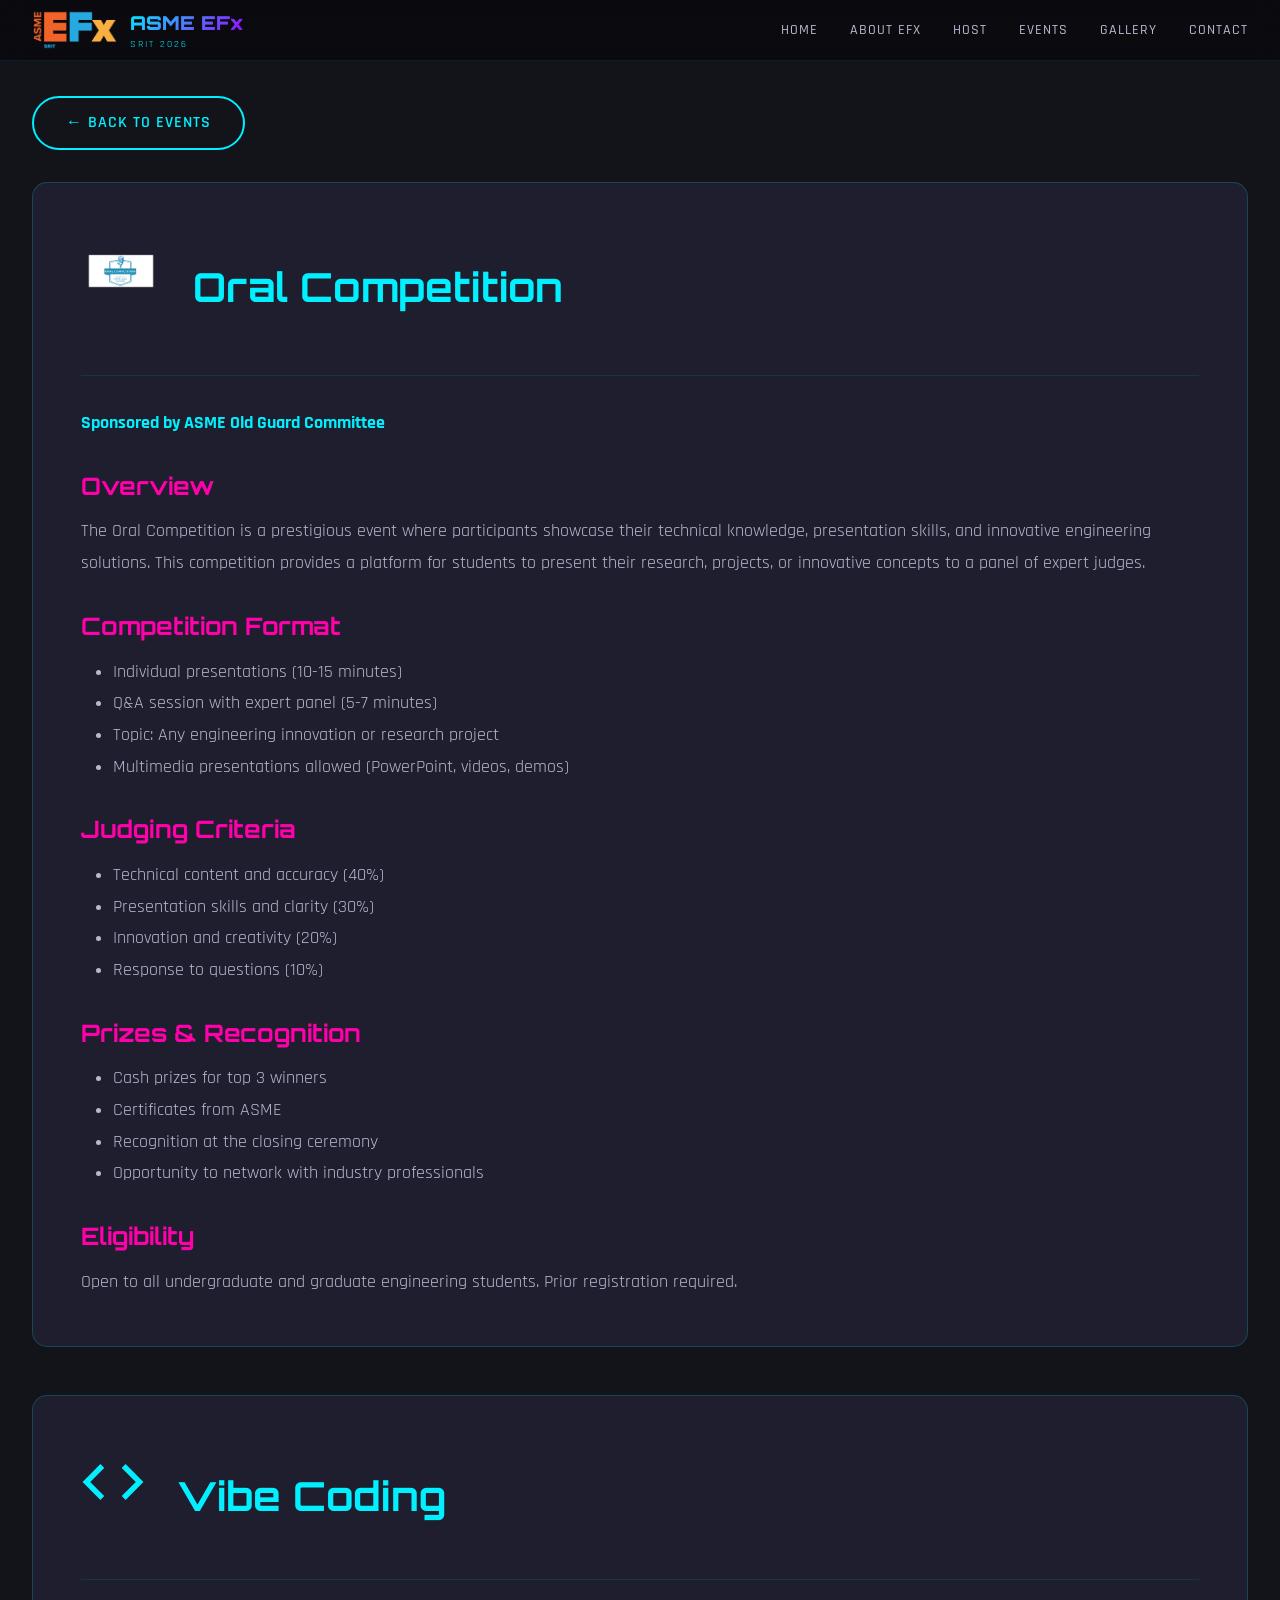
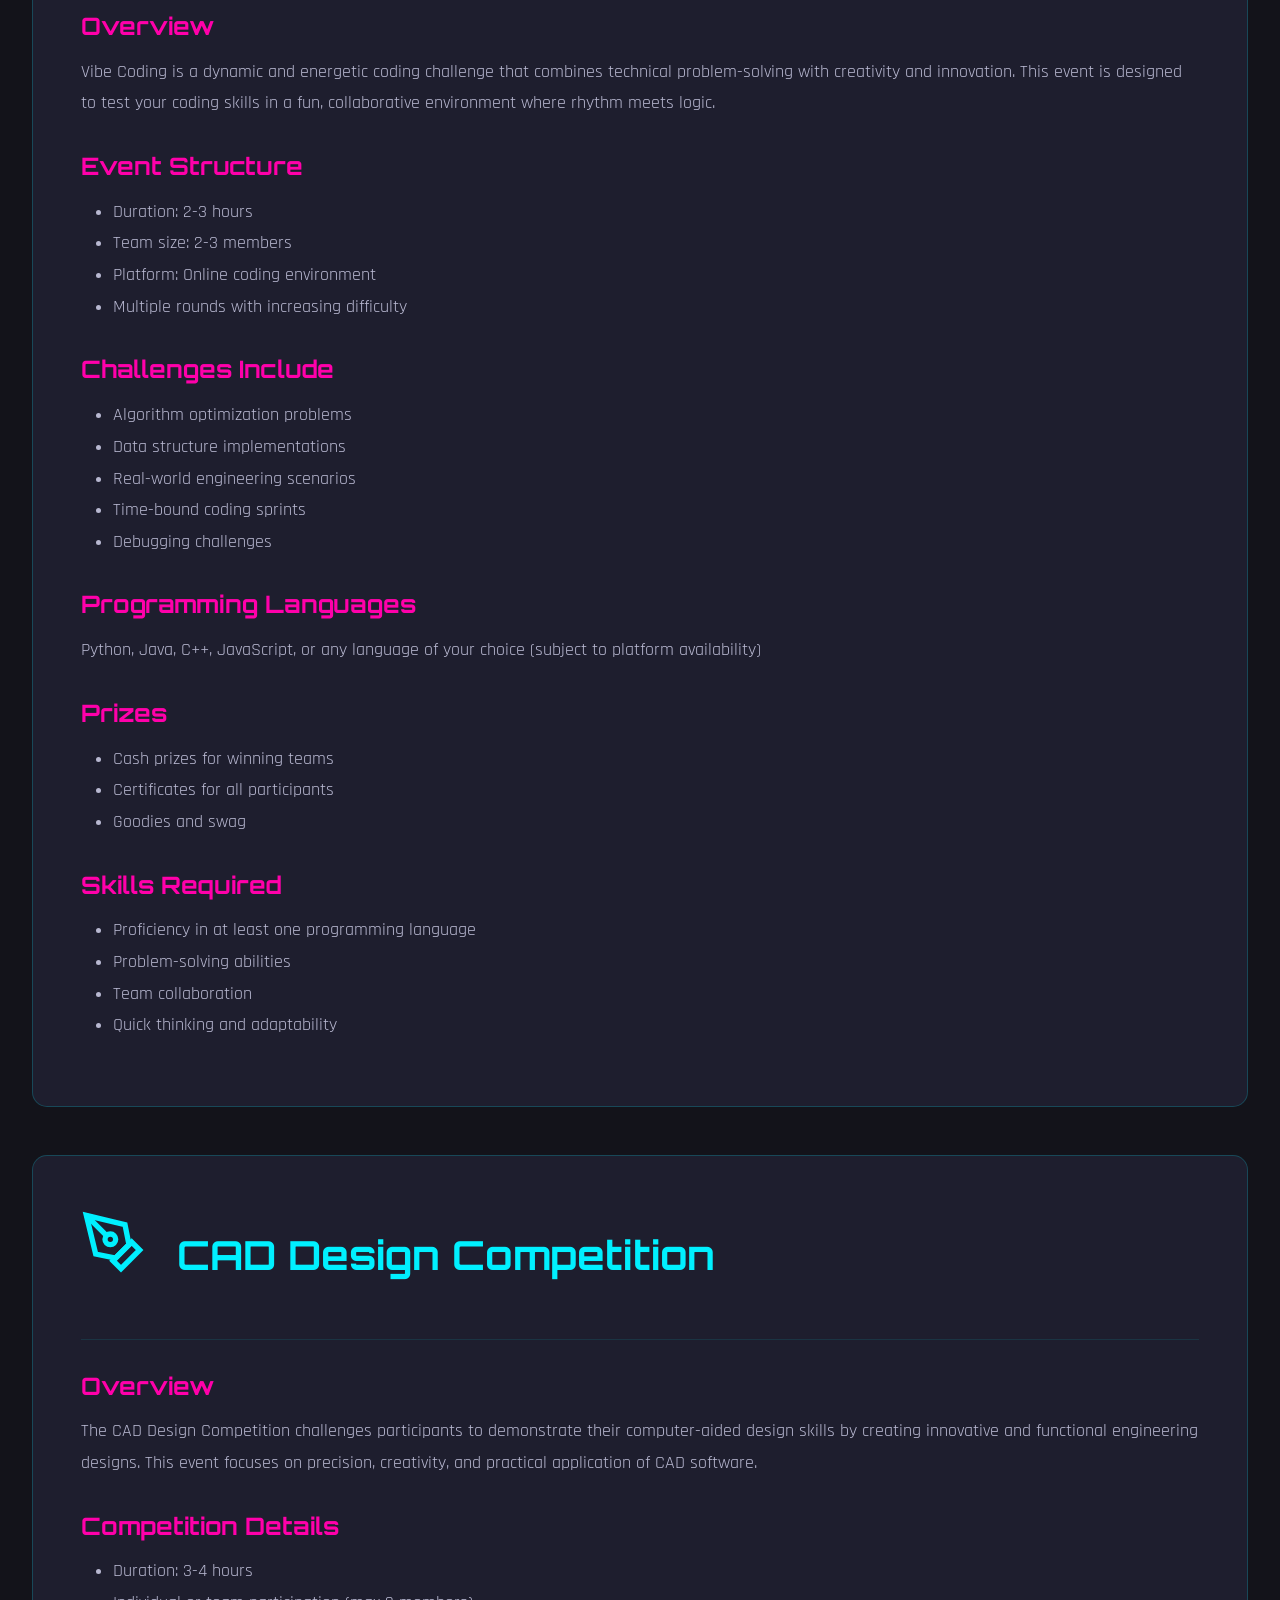
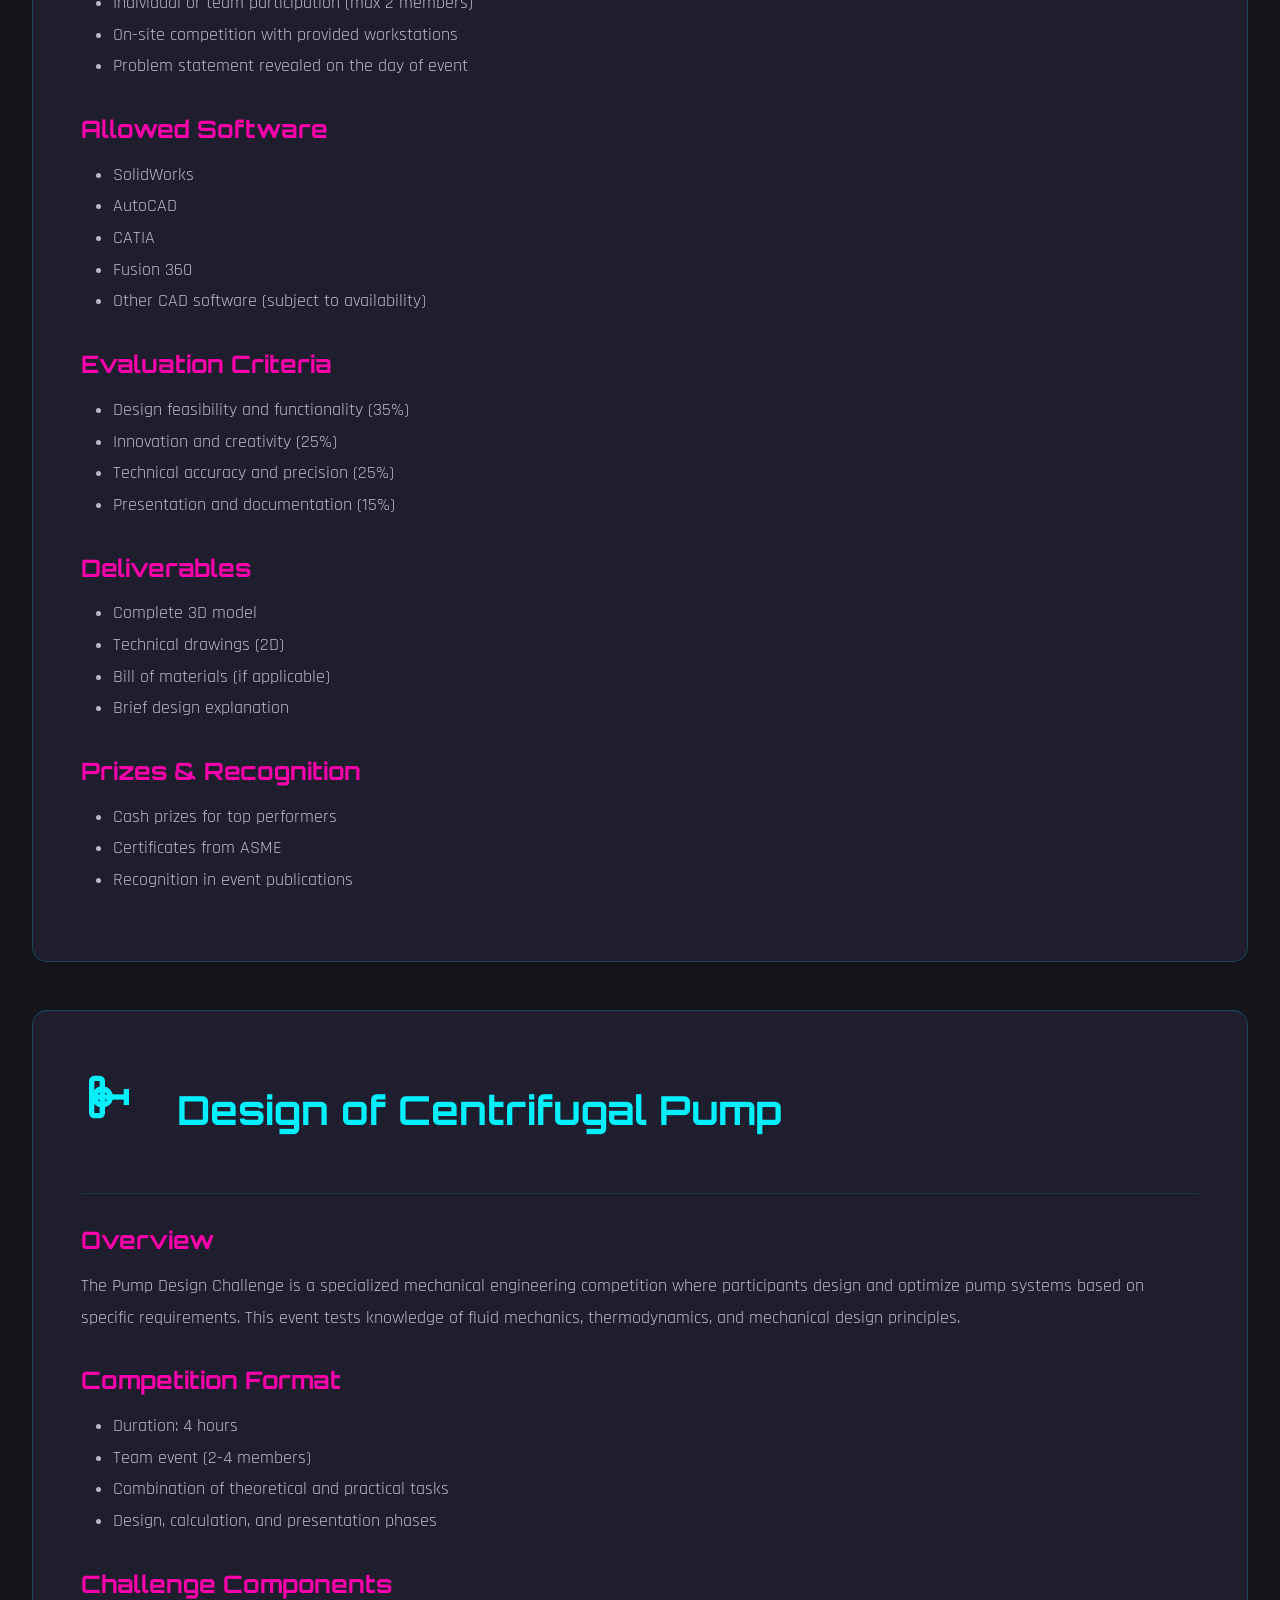
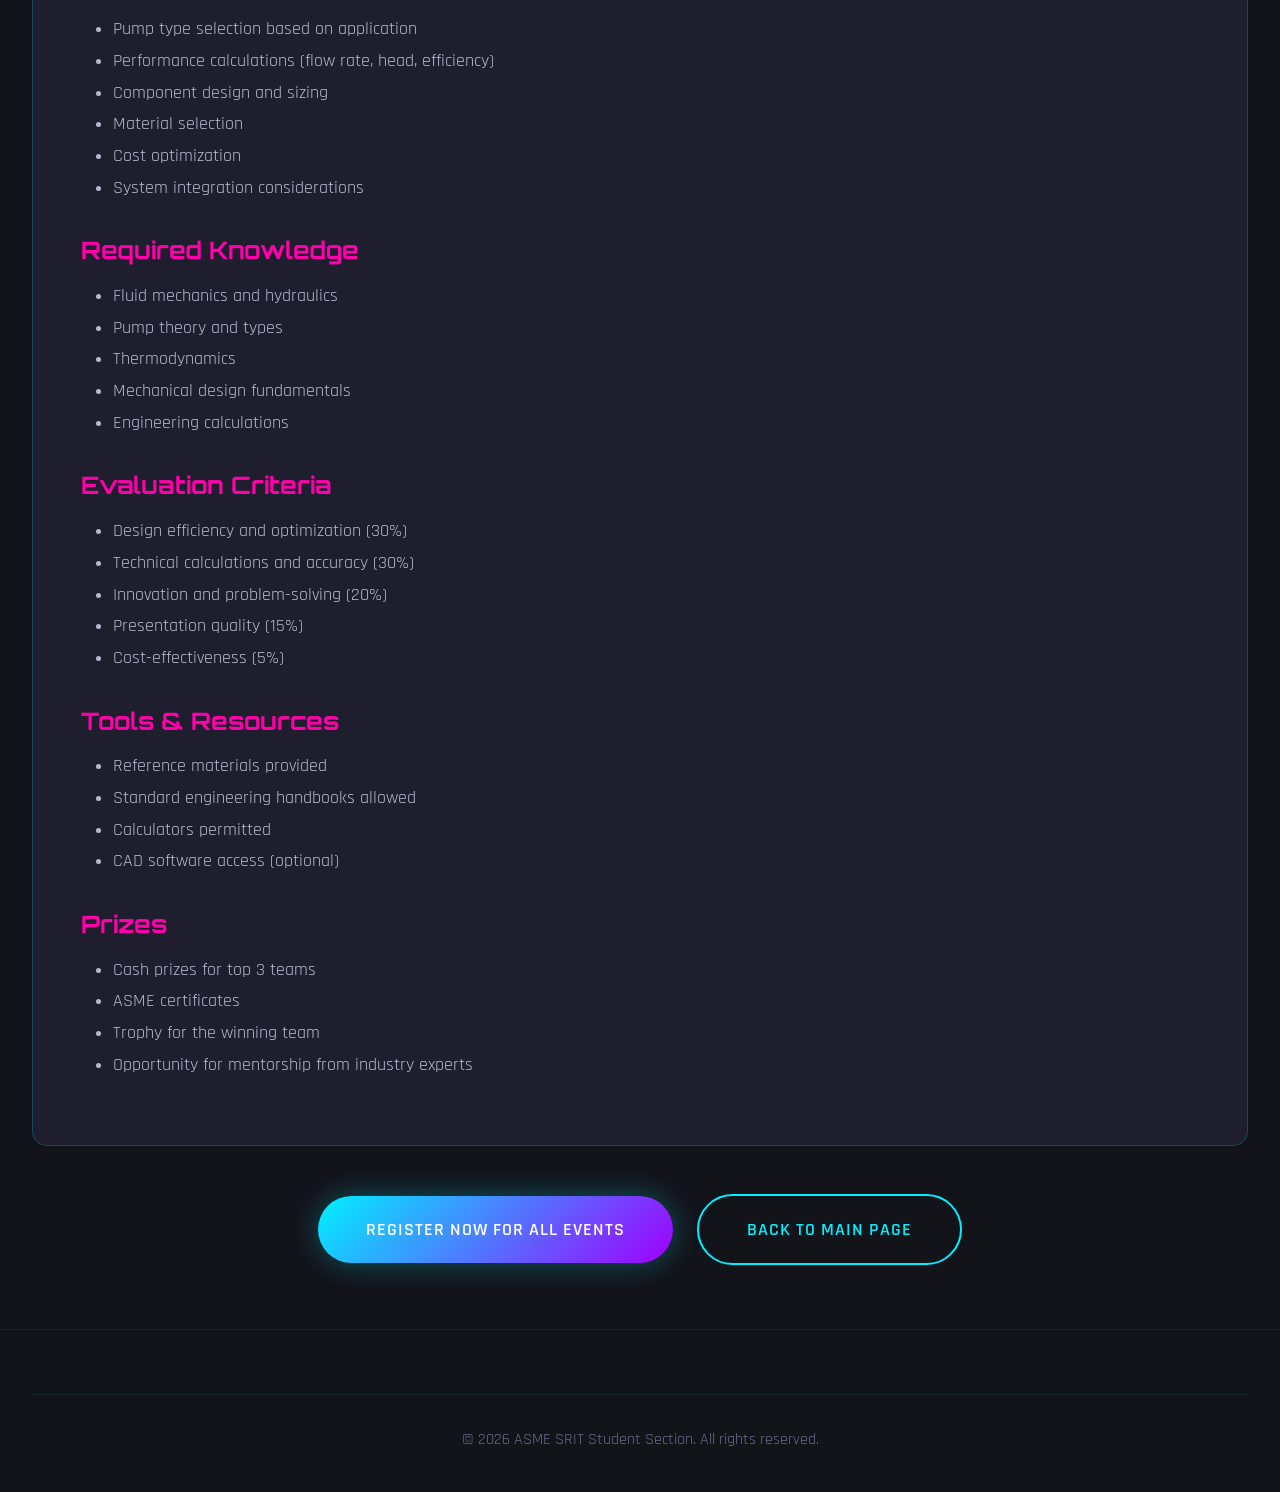
==== commit ecc8aaa0: "Final UI/UX" ====
--- a/event-details.html
+++ b/event-details.html
@@ -59,7 +59,9 @@
             color: var(--neon-cyan);
         }
         .back-button {
-                    .event-detail-cta {
+            margin-bottom: 2rem;
+        }
+         .event-detail-cta {
                         display: flex;
                         gap: 1.5rem;
                         justify-content: center;
@@ -68,9 +70,8 @@
                         flex-wrap: wrap;
                         text-align: center;
                         width: 100%;
-                    }
-            margin-bottom: 2rem;
-        }
+             }
+            
     </style>
 </head>
 <body>
@@ -78,7 +79,7 @@
     <nav class="navbar">
         <div class="container">
             <div class="nav-brand">
-                <img src="Coloured_Artboard Cu-01.png" alt="ASME EFx SRIT Logo" class="nav-logo">
+                <img src="assets/images/Coloured_Artboard Cu-01.png" alt="ASME EFx SRIT Logo" class="nav-logo">
                 <div class="nav-brand-text">
                     <span class="brand-text">ASME EFx</span>
                     <span class="brand-subtext">SRIT 2026</span>
@@ -111,7 +112,7 @@
             <div id="oral-competition" class="event-detail-card">
                 <div class="event-detail-header">
                     <div class="event-detail-icon">
-                        <img src="oral_logo.png" alt="Oral Competition Logo" style="width: 80px; height: 80px; object-fit: contain;">
+                        <img src="assets/images/oral_logo.png" alt="Oral Competition Logo" style="width: 80px; height: 80px; object-fit: contain;">
                     </div>
                     <h2 class="event-detail-title">Oral Competition</h2>
                 </div>
@@ -266,11 +267,14 @@
                 <div class="event-detail-header">
                     <div class="event-detail-icon">
                         <svg width="64" height="64" viewBox="0 0 24 24" fill="none" stroke="currentColor" stroke-width="2">
-                            <circle cx="12" cy="12" r="10"></circle>
-                            <polyline points="12 6 12 12 16 14"></polyline>
+                            <circle cx="8" cy="12" r="3"></circle>
+                            <path d="M11 12h6"></path>
+                            <path d="M17 9v6"></path>
+                            <rect x="4" y="5" width="4" height="14" rx="1"></rect>
+                            <path d="M4 12h8"></path>
                         </svg>
                     </div>
-                    <h2 class="event-detail-title">Pump Design Challenge</h2>
+                    <h2 class="event-detail-title">Design of Centrifugal Pump</h2>
                 </div>
                 <div class="event-detail-content">
                     <h3>Overview</h3>
--- a/styles.css
+++ b/styles.css
@@ -1,3 +1,69 @@
+/* ========================================
+   ANNOUNCEMENT BANNER
+   ======================================== */
+.announcement-banner-link {
+    text-decoration: none;
+    display: block;
+    cursor: pointer;
+}
+
+.announcement-banner {
+    background: linear-gradient(90deg, #ff00aa 0%, #00f0ff 25%, #a000ff 50%, #ff00aa 75%, #00f0ff 100%);
+    background-size: 200% 100%;
+    animation: gradient-shift 8s ease infinite;
+    padding: 0.5rem 0;
+    overflow: hidden;
+    position: fixed;
+    top: 56px;
+    width: 100%;
+    z-index: 500;
+    box-shadow: 0 0 30px rgba(255, 0, 170, 0.8), 0 0 60px rgba(0, 240, 255, 0.4);
+    border-bottom: 2px solid rgba(0, 240, 255, 0.6);
+    transition: all 0.3s ease;
+}
+
+.announcement-banner-link:hover .announcement-banner {
+    box-shadow: 0 0 40px rgba(255, 0, 170, 1), 0 0 80px rgba(0, 240, 255, 0.6);
+    border-bottom: 2px solid rgba(0, 240, 255, 1);
+}
+
+@keyframes gradient-shift {
+    0%, 100% {
+        background-position: 0% center;
+    }
+    50% {
+        background-position: 100% center;
+    }
+}
+
+.marquee-content {
+    display: flex;
+    animation: marquee-scroll 25s linear infinite;
+    white-space: nowrap;
+    gap: 0;
+}
+
+.marquee-text {
+    font-size: 0.95rem;
+    font-weight: 800;
+    color: #ffffff;
+    text-shadow: 0 0 15px rgba(0, 240, 255, 1), 0 0 30px rgba(255, 0, 170, 0.8);
+    font-family: 'Orbitron', sans-serif;
+    letter-spacing: 1.5px;
+    padding: 0 4rem;
+    display: inline-block;
+    flex-shrink: 0;
+}
+
+@keyframes marquee-scroll {
+    0% {
+        transform: translateX(100%);
+    }
+    100% {
+        transform: translateX(-100%);
+    }
+}
+
 /* ========================================
    ASME EFx SRIT 2026 - Dark Mode Styles
    High-Tech Design with Neon Accents
@@ -93,11 +159,11 @@
     position: fixed;
     top: 0;
     width: 100%;
-    background: rgba(10, 10, 15, 0.8);
+    background: rgba(10, 10, 15, 0.95);
     backdrop-filter: blur(10px);
     border-bottom: 1px solid rgba(0, 240, 255, 0.1);
     z-index: 1000;
-    padding: 1rem 0;
+    padding: 0.5rem 0;
 }
 
 .navbar .container {
@@ -109,11 +175,11 @@
 .nav-brand {
     display: flex;
     align-items: center;
-    gap: 1rem;
+    gap: 0.75rem;
 }
 
 .nav-logo {
-    height: 50px;
+    height: 40px;
     width: auto;
     object-fit: contain;
 }
@@ -125,7 +191,7 @@
 
 .brand-text {
     font-family: var(--font-heading);
-    font-size: 1.5rem;
+    font-size: 1.2rem;
     font-weight: 900;
     background: var(--gradient-primary);
     -webkit-background-clip: text;
@@ -134,10 +200,10 @@
 }
 
 .brand-subtext {
-    font-size: 0.75rem;
+    font-size: 0.65rem;
     color: var(--neon-cyan);
     letter-spacing: 2px;
-    margin-top: -5px;
+    margin-top: -3px;
 }
 
 .nav-menu {
@@ -200,7 +266,7 @@
     position: relative;
     overflow: hidden;
     background: radial-gradient(ellipse at center, rgba(0, 102, 255, 0.1) 0%, var(--bg-primary) 70%);
-    padding-top: 80px;
+    padding-top: 120px;
 }
 
 .hero-grid {
@@ -252,7 +318,7 @@
     font-size: clamp(3rem, 8vw, 6rem);
     margin-bottom: 1rem;
     text-transform: uppercase;
-    font-family: 'Proxima Nova', 'Orbitron', sans-serif;
+    font-family: 'Proxima Nova','Proxima Nova Alt', 'Segoe UI', 'Orbitron', sans-serif;
 }
 
 .glitch {
@@ -262,6 +328,10 @@
     -webkit-text-fill-color: transparent;
     background-clip: text;
     animation: glitch 3s infinite;
+
+    font-family: 'Proxima Nova', 'Proxima Nova Alt', sans-serif;
+    font-weight: 800;
+    text-shadow: 0 0 25px rgba(0, 240, 255, 0.35);
 }
 
 @keyframes glitch {
@@ -269,16 +339,16 @@
         transform: translate(0);
     }
     92% {
-        transform: translate(-2px, 2px);
+        transform: translate(-1px, 1px);
     }
     94% {
-        transform: translate(2px, -2px);
+        transform: translate(1px, -1px);
     }
     96% {
-        transform: translate(-2px, -2px);
+        transform: translate(-1px, -1px);
     }
     98% {
-        transform: translate(2px, 2px);
+        transform: translate(1px, 1px);
     }
 }
 
@@ -693,9 +763,10 @@
 
 .events-grid {
     display: grid;
-    grid-template-columns: repeat(auto-fit, minmax(300px, 1fr));
+    grid-template-columns: repeat(auto-fit, minmax(280px, 1fr));
     gap: 2rem;
     margin-bottom: 3rem;
+    align-items: stretch;
 }
 
 .event-card {
@@ -705,6 +776,10 @@
     border: 1px solid rgba(0, 240, 255, 0.1);
     transition: var(--transition-base);
     cursor: pointer;
+    display: flex;
+    flex-direction: column;
+    height: 100%;
+    min-height: 420px;
 }
 
 .event-card:hover {
@@ -717,25 +792,41 @@
     background: var(--gradient-primary);
     padding: 2rem;
     text-align: center;
+    min-height: 180px;
+    display: flex;
+    flex-direction: column;
+    justify-content: center;
+
 }
 
 .event-icon {
     font-size: 3rem;
     margin-bottom: 1rem;
     color: var(--text-primary);
-}
-
-.event-icon svg {
+    display: flex;
+    align-items: center;
+    justify-content: center;
+    min-height: 60px;
+}
+
+.event-icon svg,
+.event-icon img {
     color: var(--text-primary);
+    filter: brightness(0) invert(1);
 }
 
 .event-header h3 {
     font-size: 1.5rem;
     color: var(--text-primary);
+    margin: 0;
 }
 
 .event-body {
     padding: 2rem;
+    flex: 1;
+    display: flex;
+    flex-direction: column;
+    justify-content: space-between;
 }
 
 .event-body p {
@@ -1064,6 +1155,20 @@
     margin-bottom: 1.5rem;
 }
 
+.footer-buttons {
+    display: flex;
+    gap: 1rem;
+    justify-content: space-between;
+    margin-bottom: 1.5rem;
+    flex-wrap: wrap;
+}
+
+.footer-buttons .btn {
+    flex: 1;
+    text-align: center;
+    min-width: 150px;
+}
+
 .footer-logos {
     display: flex;
     gap: 1.5rem;
@@ -1082,7 +1187,9 @@
 .footer-logo:hover {
     opacity: 1;
 }
-
+.efx-logo {
+    height: 55px;
+}
 .footer-links {
     list-style: none;
 }
@@ -1357,4 +1464,11 @@
 ::-moz-selection {
     background: var(--neon-cyan);
     color: var(--bg-primary);
+}
+.event-detail-section .container {
+    max-width: 1300px;   /* makes content wider */
+}
+
+.event-detail-card {
+    width: 100%;
 }
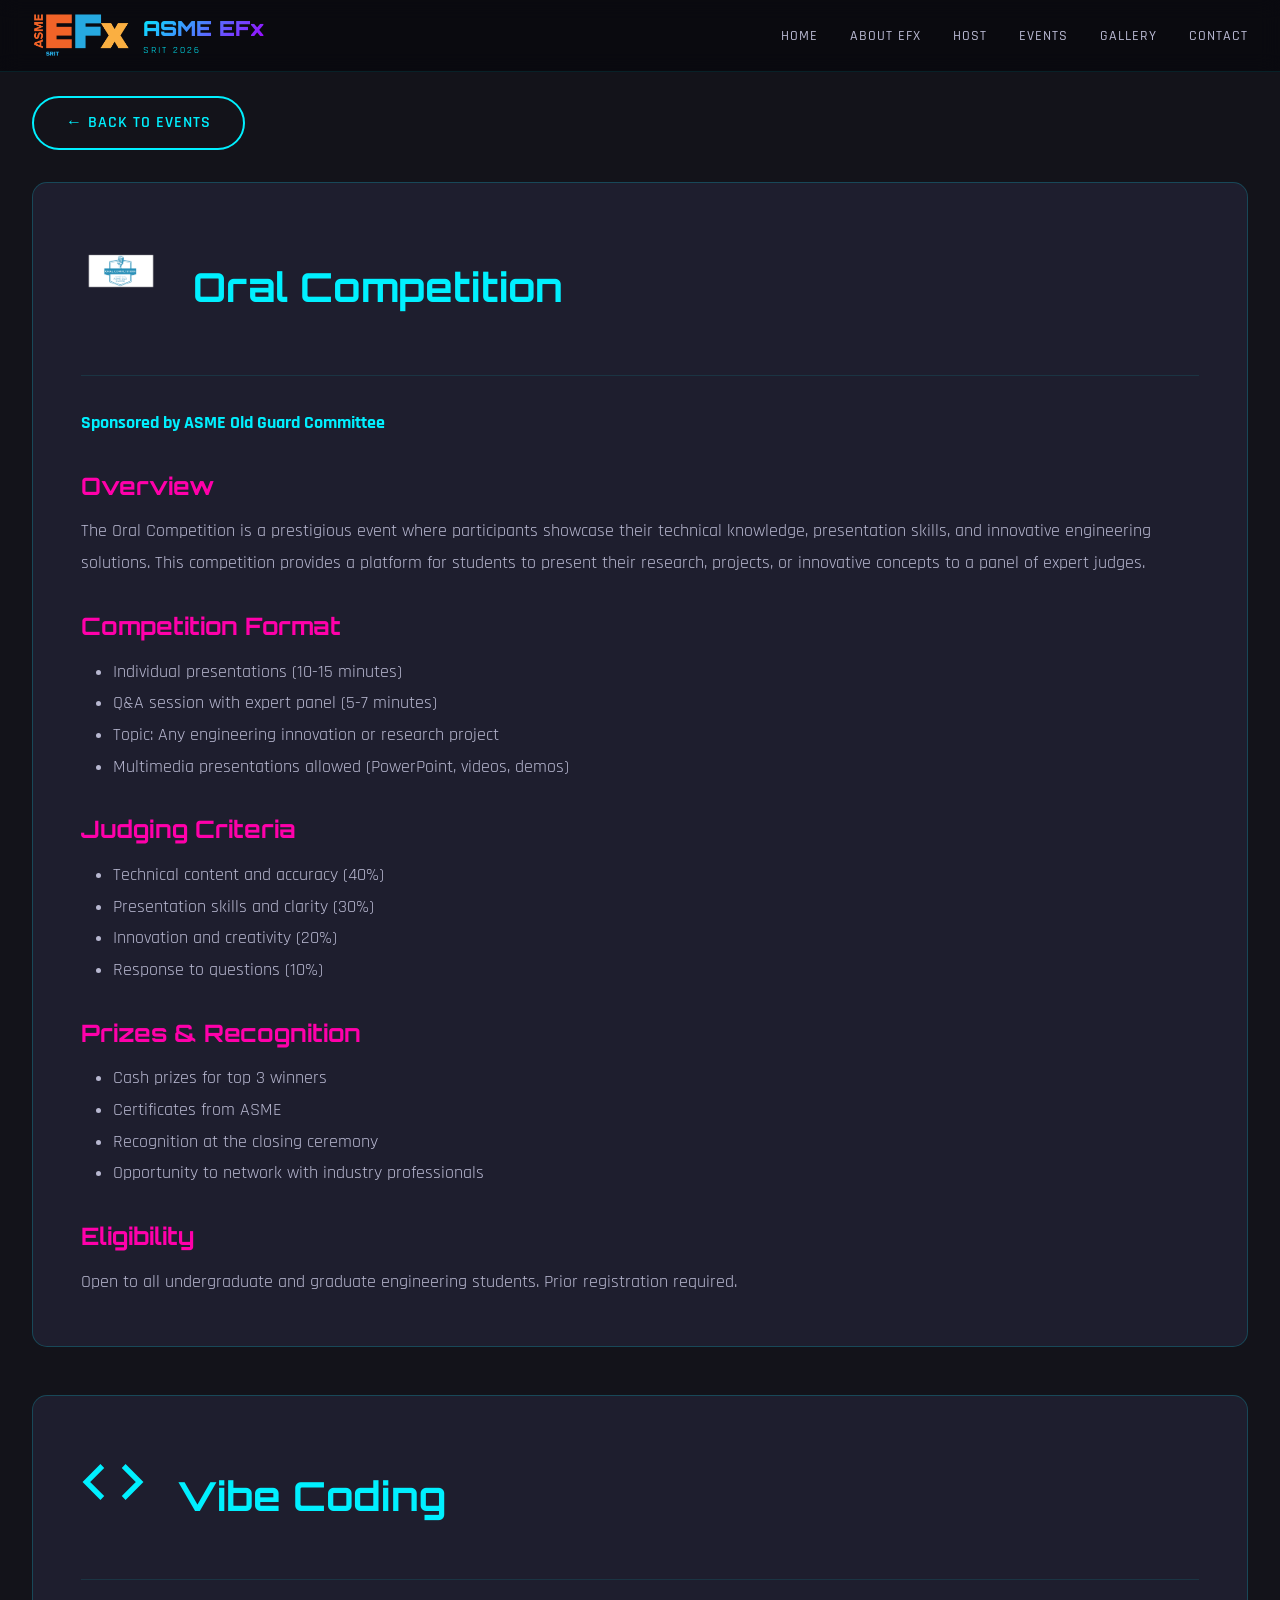
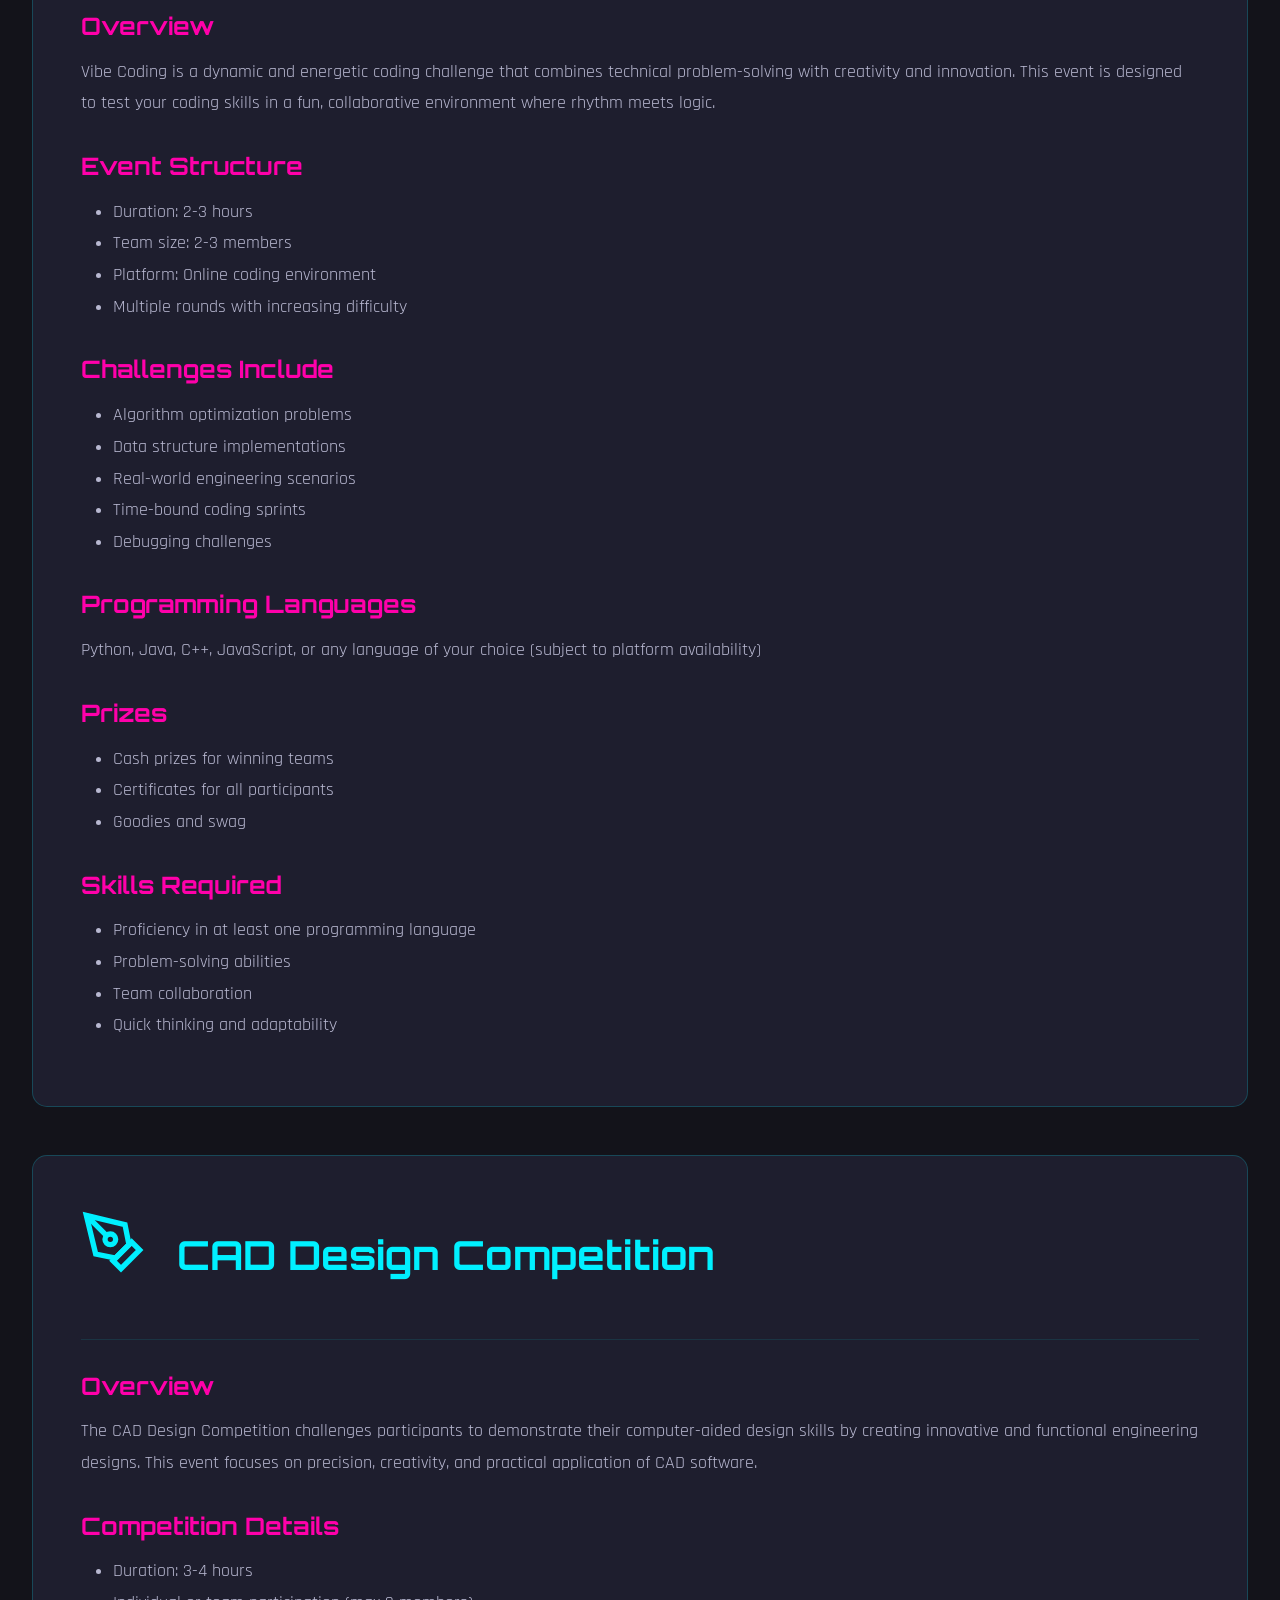
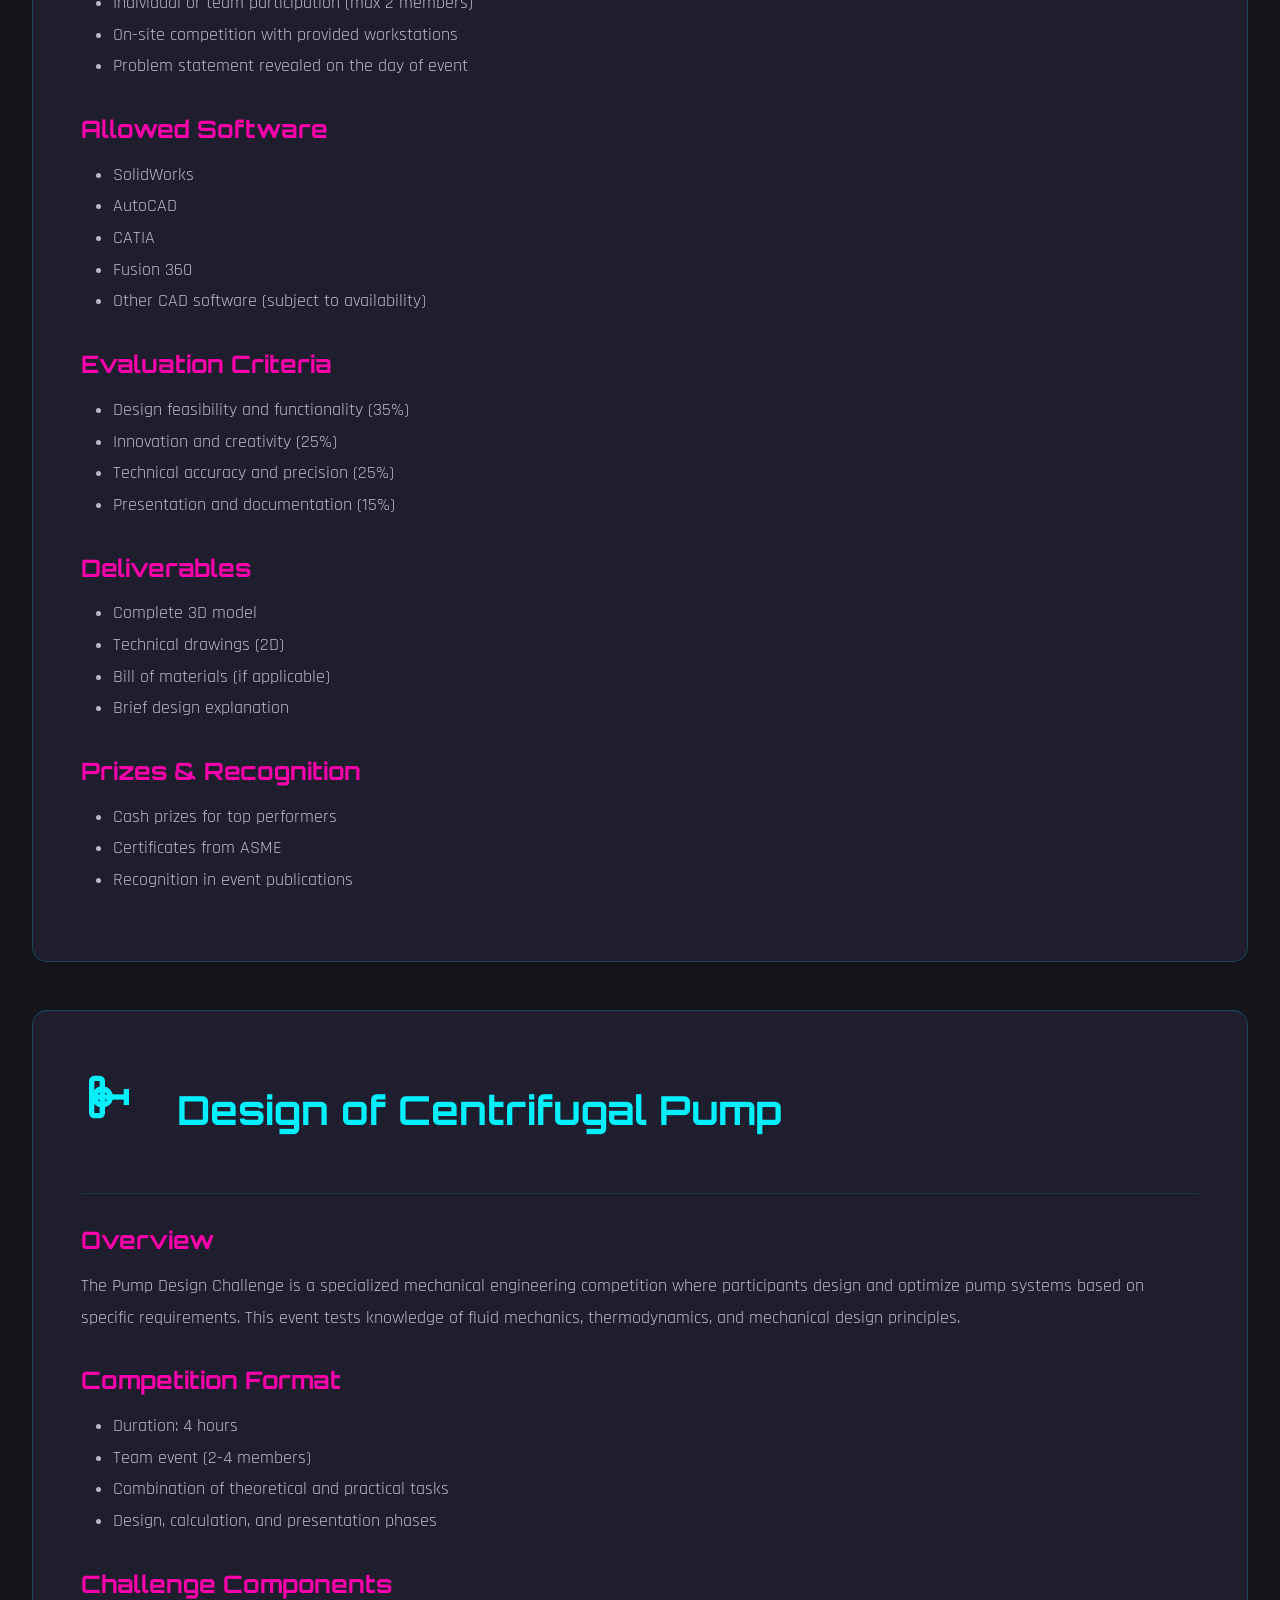
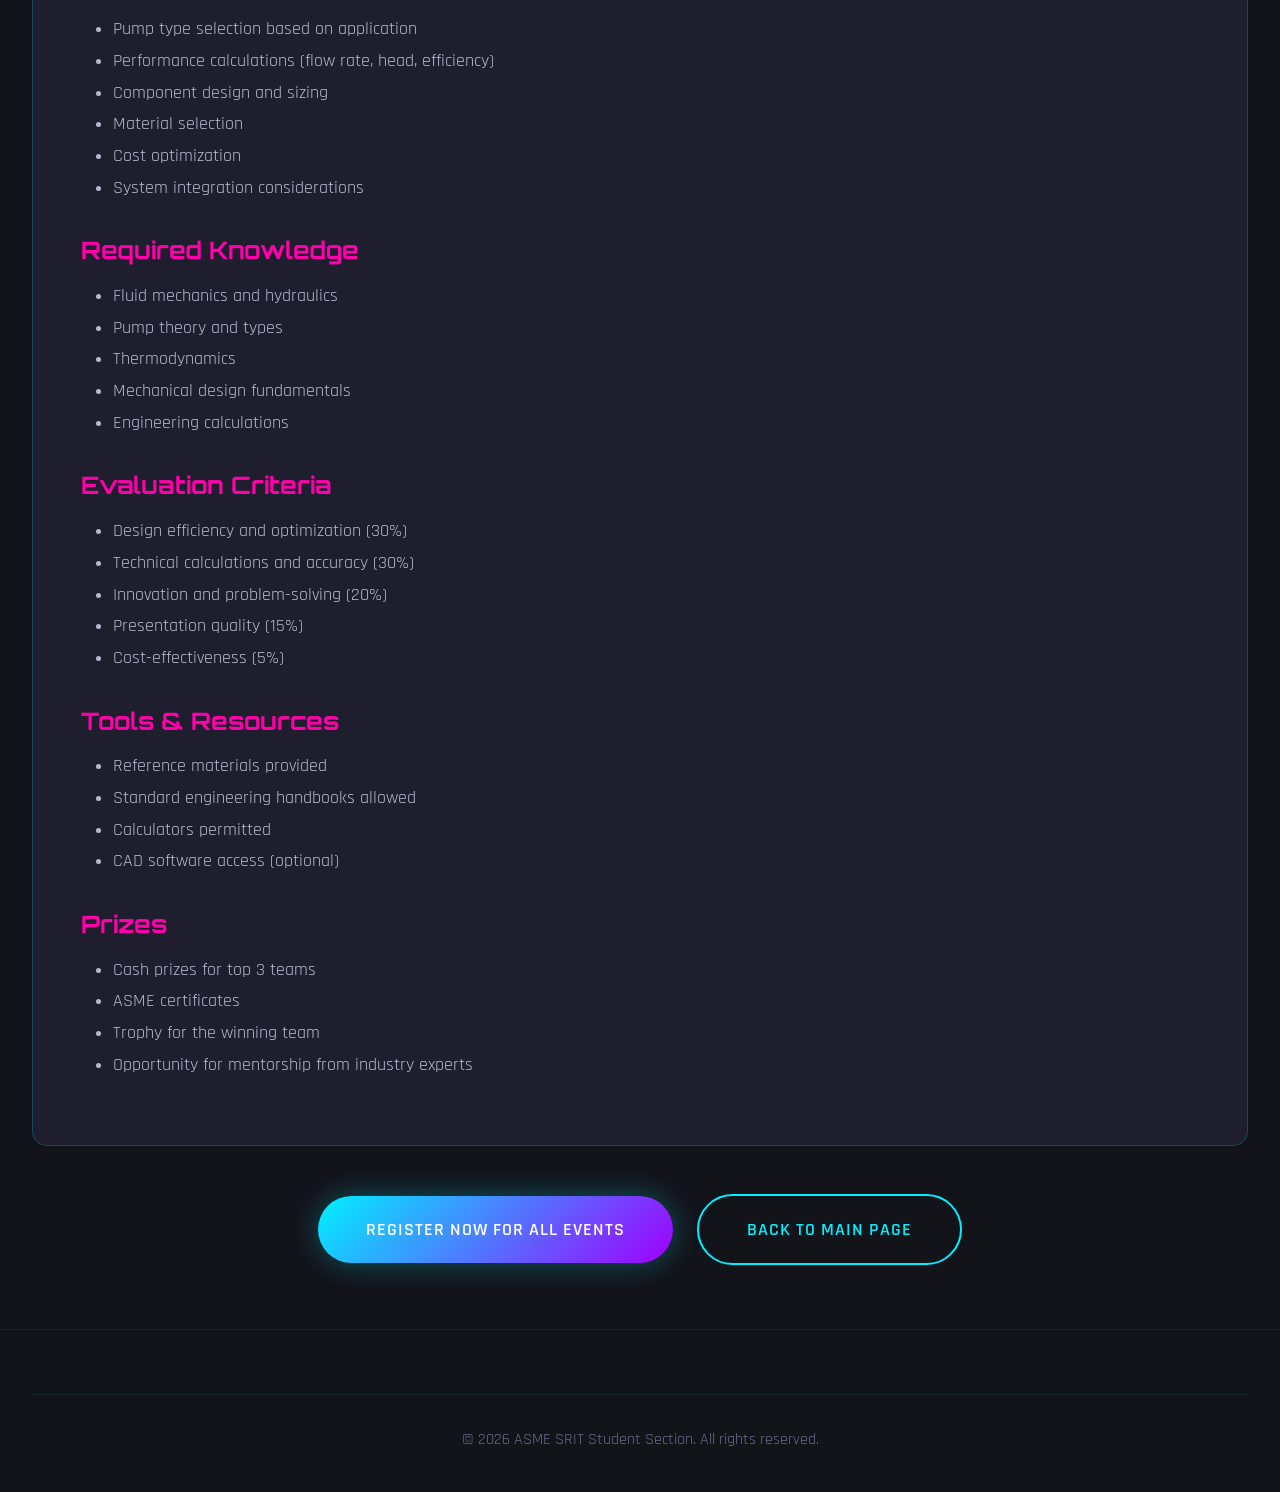
==== commit 80b1ca55: "Updated with Tools" ====
--- a/event-details.html
+++ b/event-details.html
@@ -335,7 +335,7 @@
             </div>
 
             <div class="event-detail-cta">
-                <a href="https://konfhub.com/efxsrit2026" target="_blank" class="btn btn-primary btn-large">Register Now for All Events</a>
+                <a href="https://bit.ly/efxsrit2026" target="_blank" class="btn btn-primary btn-large">Register Now for All Events</a>
                 <a href="index.html#events" class="btn btn-secondary btn-large">Back to Main Page</a>
             </div>
         </div>
--- a/styles.css
+++ b/styles.css
@@ -1,3 +1,64 @@
+/* ========================================
+   LOADING SCREEN
+   ======================================== */
+.loading-screen {
+    position: fixed;
+    top: 0;
+    left: 0;
+    width: 100%;
+    height: 100%;
+    background: var(--bg-primary);
+    display: flex;
+    justify-content: center;
+    align-items: center;
+    z-index: 9999;
+    transition: opacity 0.5s ease, visibility 0.5s ease;
+}
+
+.loading-screen.hidden {
+    opacity: 0;
+    visibility: hidden;
+}
+
+.loading-content {
+    text-align: center;
+    animation: fadeInScale 0.8s ease-out;
+}
+
+.loading-logo {
+    width: 150px;
+    height: auto;
+    margin-bottom: 2rem;
+    animation: float 3s ease-in-out infinite;
+    filter: drop-shadow(0 0 20px var(--neon-cyan));
+}
+
+.loading-spinner {
+    width: 60px;
+    height: 60px;
+    margin: 0 auto;
+    border: 4px solid rgba(0, 240, 255, 0.1);
+    border-top: 4px solid var(--neon-cyan);
+    border-radius: 50%;
+    animation: spin 1s linear infinite;
+}
+
+@keyframes fadeInScale {
+    0% {
+        opacity: 0;
+        transform: scale(0.8);
+    }
+    100% {
+        opacity: 1;
+        transform: scale(1);
+    }
+}
+
+@keyframes spin {
+    0% { transform: rotate(0deg); }
+    100% { transform: rotate(360deg); }
+}
+
 /* ========================================
    ANNOUNCEMENT BANNER
    ======================================== */
@@ -14,7 +75,7 @@
     padding: 0.5rem 0;
     overflow: hidden;
     position: fixed;
-    top: 56px;
+    top: 76px;
     width: 100%;
     z-index: 500;
     box-shadow: 0 0 30px rgba(255, 0, 170, 0.8), 0 0 60px rgba(0, 240, 255, 0.4);
@@ -163,7 +224,7 @@
     backdrop-filter: blur(10px);
     border-bottom: 1px solid rgba(0, 240, 255, 0.1);
     z-index: 1000;
-    padding: 0.5rem 0;
+    padding: 0.75rem 0;
 }
 
 .navbar .container {
@@ -176,10 +237,16 @@
     display: flex;
     align-items: center;
     gap: 0.75rem;
+    text-decoration: none;
+    transition: var(--transition-base);
+}
+
+.nav-brand:hover .nav-logo {
+    filter: drop-shadow(0 0 15px var(--neon-cyan));
 }
 
 .nav-logo {
-    height: 40px;
+    height: 46px;
     width: auto;
     object-fit: contain;
 }
@@ -191,7 +258,7 @@
 
 .brand-text {
     font-family: var(--font-heading);
-    font-size: 1.2rem;
+    font-size: 1.3rem;
     font-weight: 900;
     background: var(--gradient-primary);
     -webkit-background-clip: text;
@@ -266,7 +333,7 @@
     position: relative;
     overflow: hidden;
     background: radial-gradient(ellipse at center, rgba(0, 102, 255, 0.1) 0%, var(--bg-primary) 70%);
-    padding-top: 120px;
+    padding-top: 190px;
 }
 
 .hero-grid {
@@ -376,7 +443,8 @@
 .countdown {
     display: flex;
     justify-content: center;
-    gap: 2rem;
+    gap: 1rem;
+    flex-wrap: wrap;
     margin-bottom: 3rem;
 }
 
@@ -499,6 +567,7 @@
 section {
     padding: var(--spacing-xl) 0;
     position: relative;
+    scroll-margin-top: 140px;
 }
 
 .section-title {
@@ -652,6 +721,19 @@
     color: var(--text-secondary);
     line-height: 1.8;
     margin-bottom: 2rem;
+}
+
+.host-buttons {
+    display: flex;
+    gap: 1rem;
+    justify-content: center;
+    margin-top: 2rem;
+    flex-wrap: wrap;
+}
+
+.host-buttons .btn {
+    min-width: 180px;
+    text-align: center;
 }
 
 .host-subsection {
@@ -1176,6 +1258,15 @@
     margin-top: 1.5rem;
 }
 
+.footer-logos a {
+    display: inline-block;
+    transition: var(--transition-base);
+}
+
+.footer-logos a:hover {
+    transform: translateY(-5px);
+}
+
 .footer-logo {
     height: 60px;
     width: auto;
@@ -1471,4 +1562,71 @@
 
 .event-detail-card {
     width: 100%;
-}+}
+@media (max-width: 768px) {
+
+  .hero {
+    min-height: auto;        /* allow content to define height */
+    padding-top: 170px;      /* navbar + banner space */
+    padding-bottom: 60px;    /* space for buttons */
+  }
+
+}
+@media (max-width: 480px) {
+  .countdown-item {
+    min-width: 45%;
+    padding: 1rem;
+  }
+
+  .countdown-value {
+    font-size: 2rem;
+  }
+}
+@media (max-width: 768px) {
+  .announcement-banner {
+    top: 64px;
+  }
+}
+.gallery-modal {
+  position: fixed;
+  inset: 0;
+  z-index: 9999;
+  display: flex;
+  align-items: center;
+  justify-content: center;
+}
+
+.modal-overlay {
+  position: absolute;
+  inset: 0;
+  background: rgba(0,0,0,0.85);
+}
+
+.modal-content {
+  position: relative;
+  background: #111;
+  padding: 1rem;
+  border-radius: 12px;
+  max-width: 90%;
+  max-height: 90%;
+  overflow: auto;
+  z-index: 2;
+}
+
+.modal-content img {
+  width: 100%;
+  border-radius: 10px;
+}
+
+.modal-close {
+  position: absolute;
+  top: -12px;
+  right: -12px;
+  background: #ff00aa;
+  border: none;
+  width: 36px;
+  height: 36px;
+  border-radius: 50%;
+  font-size: 22px;
+  cursor: pointer;
+}
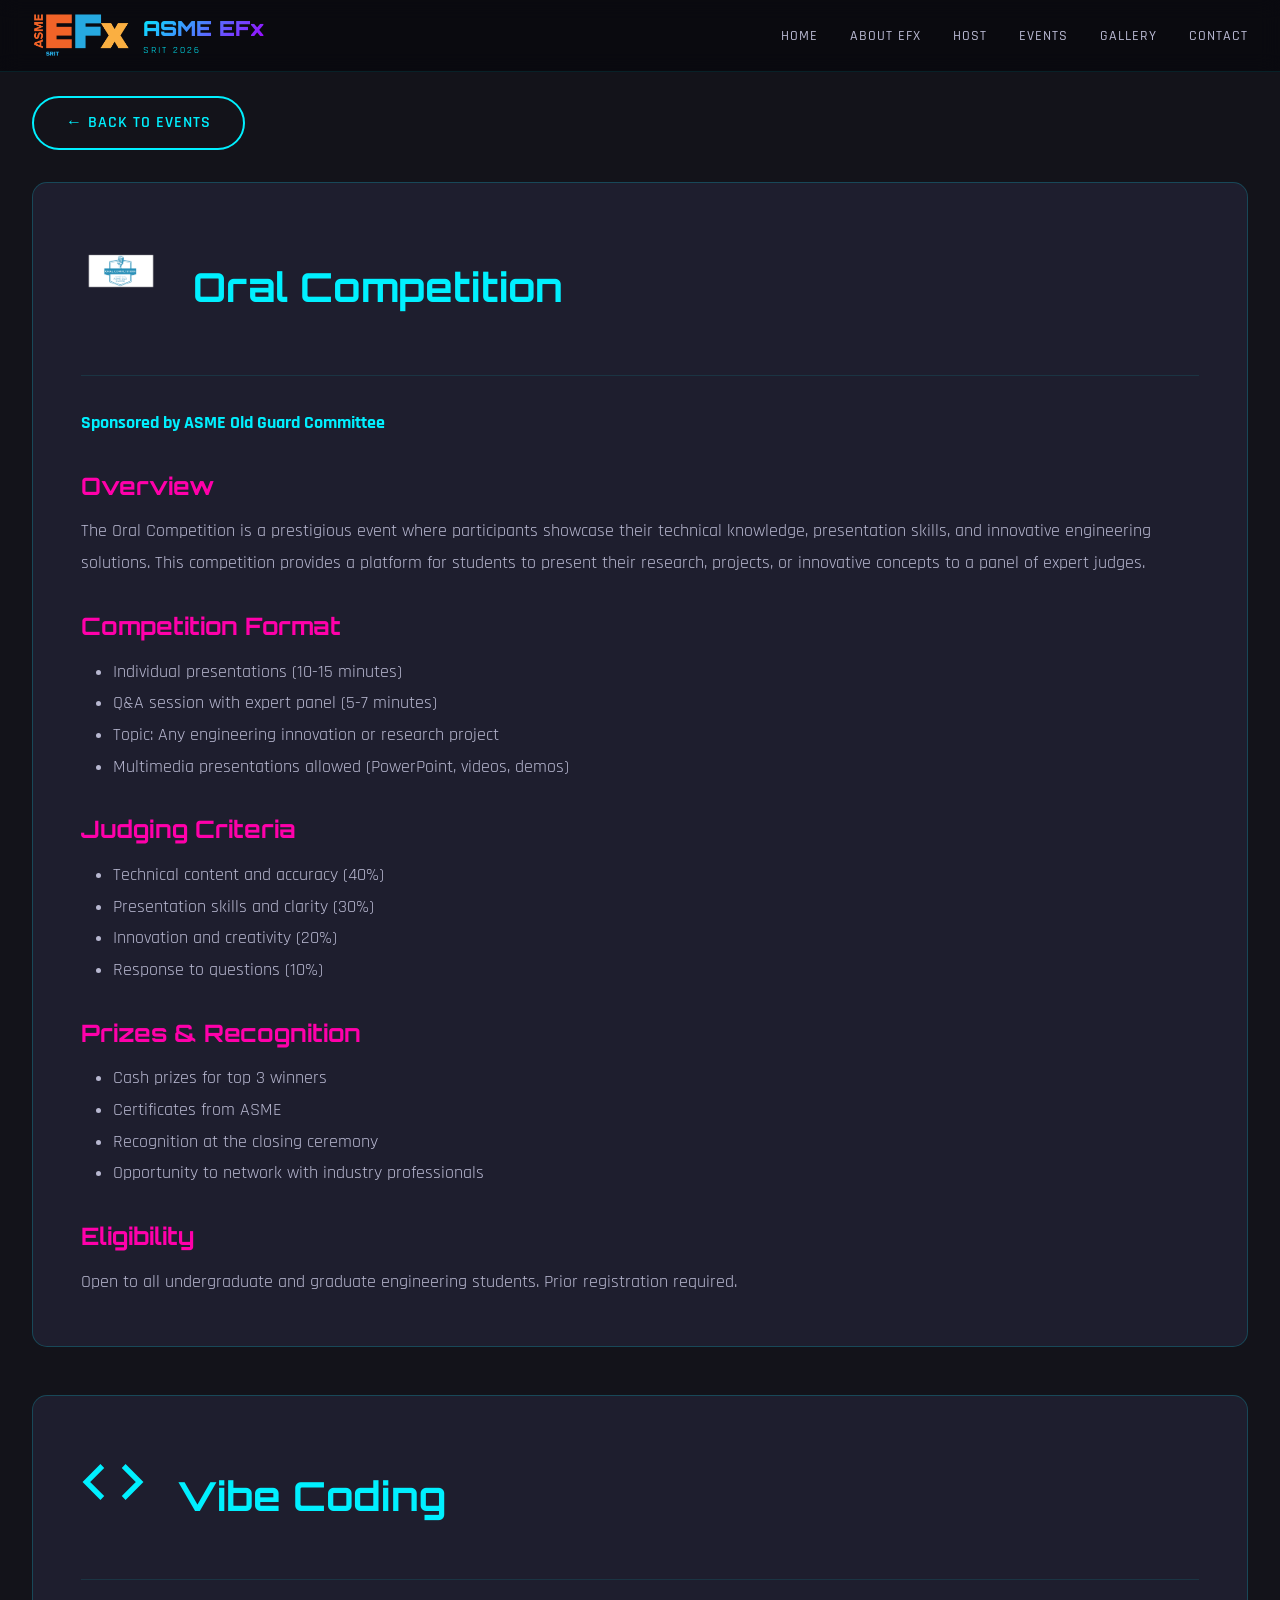
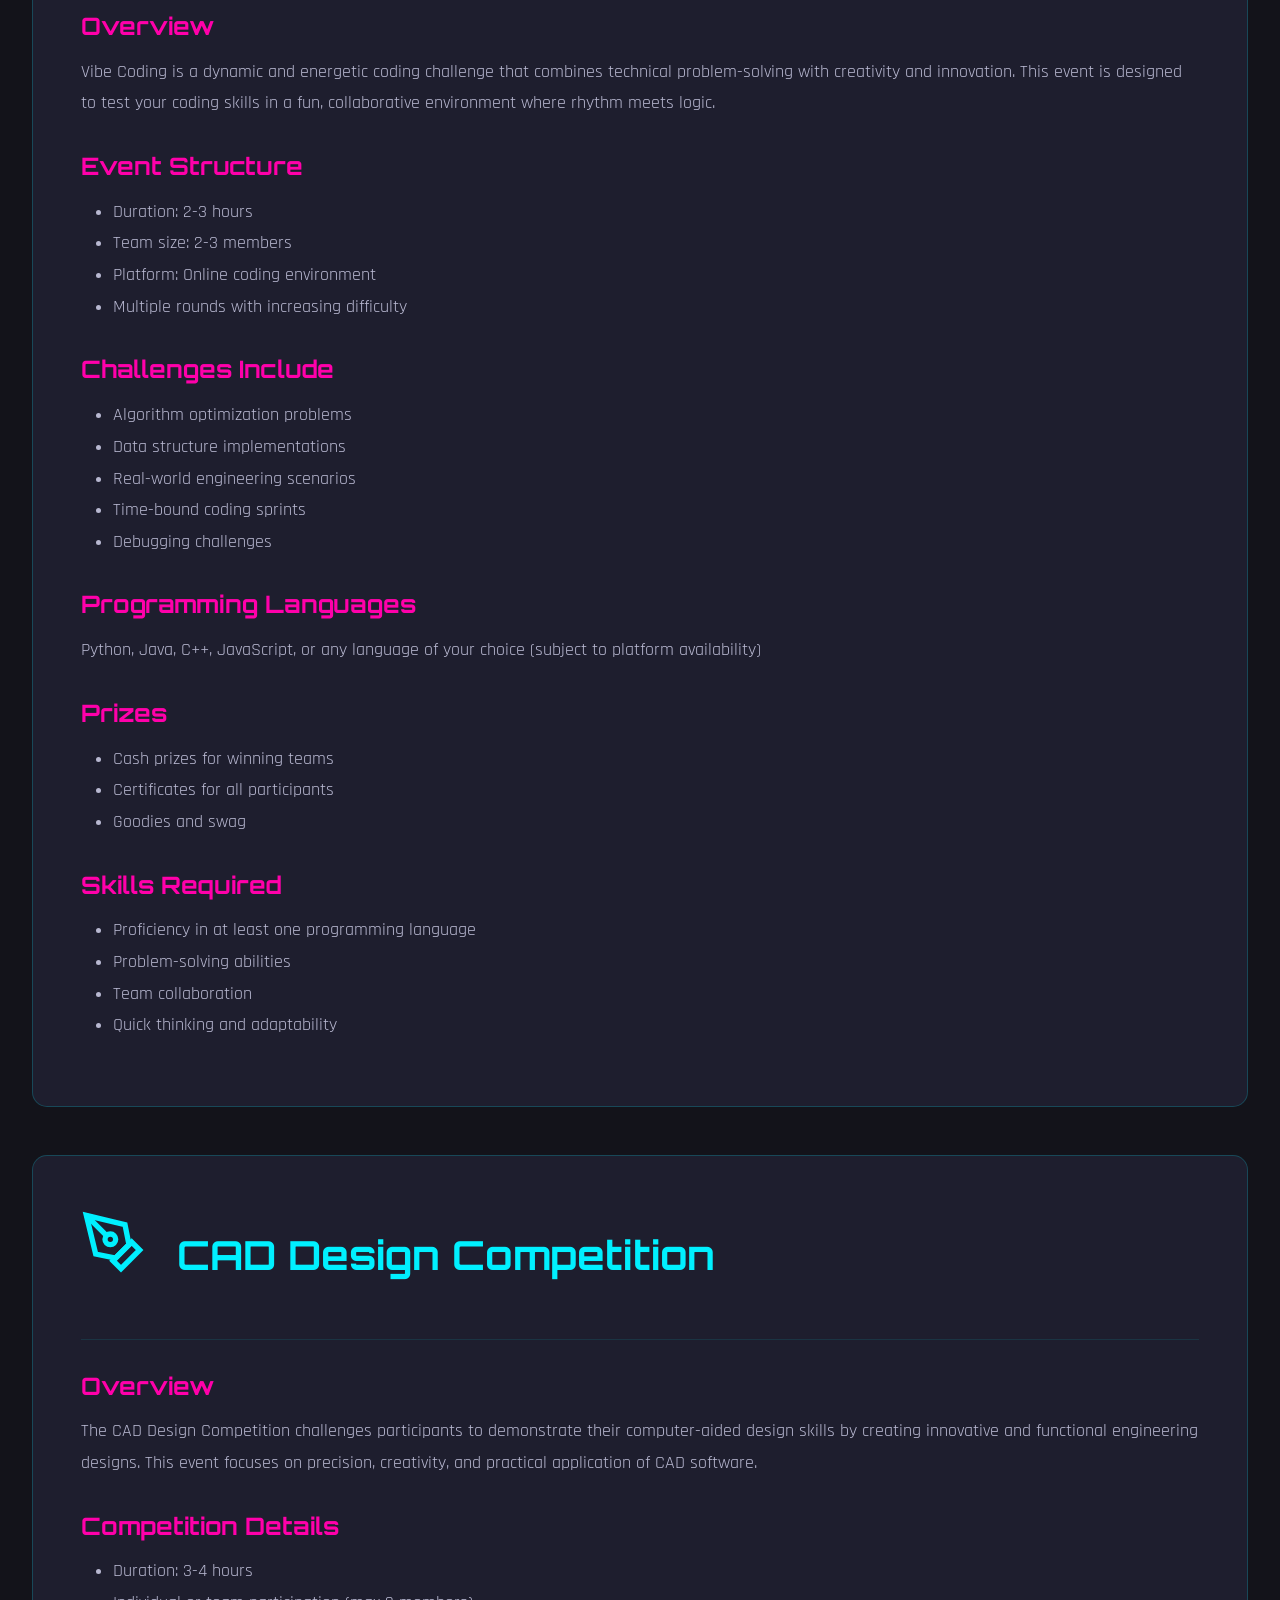
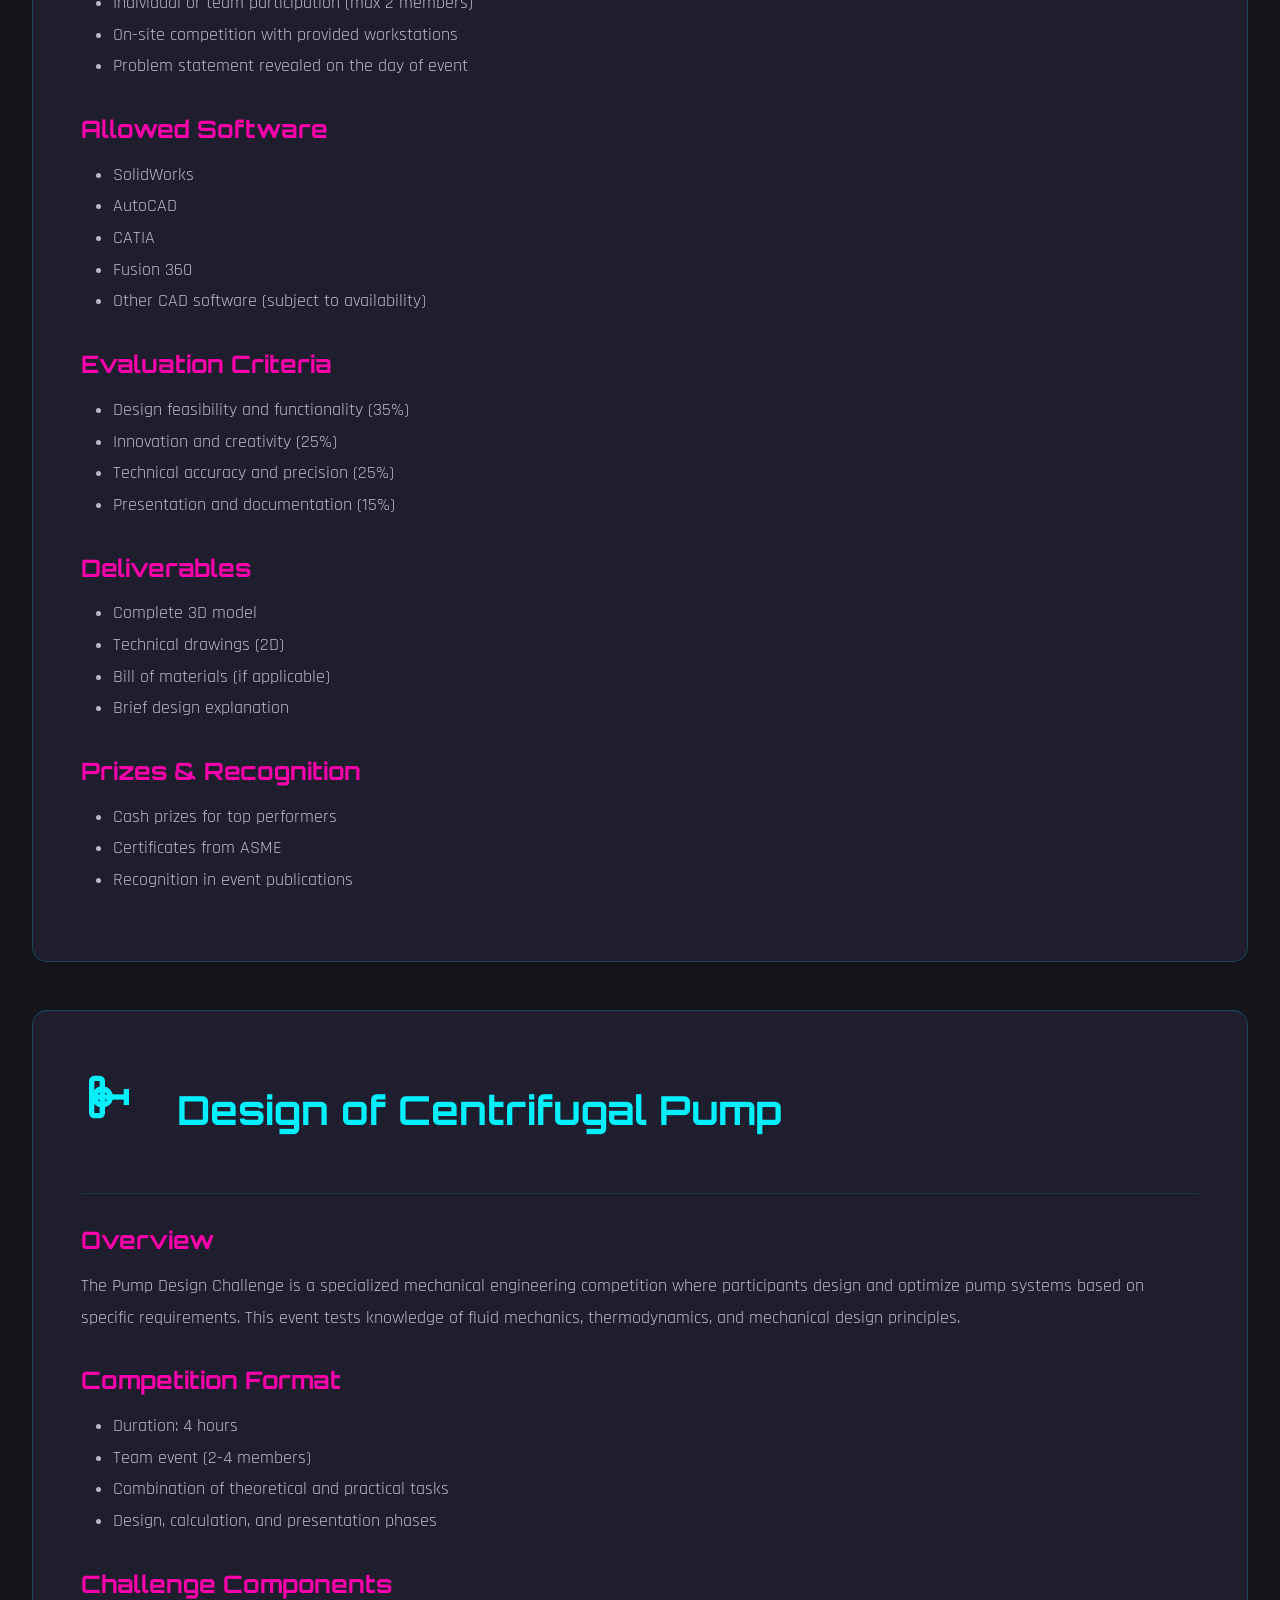
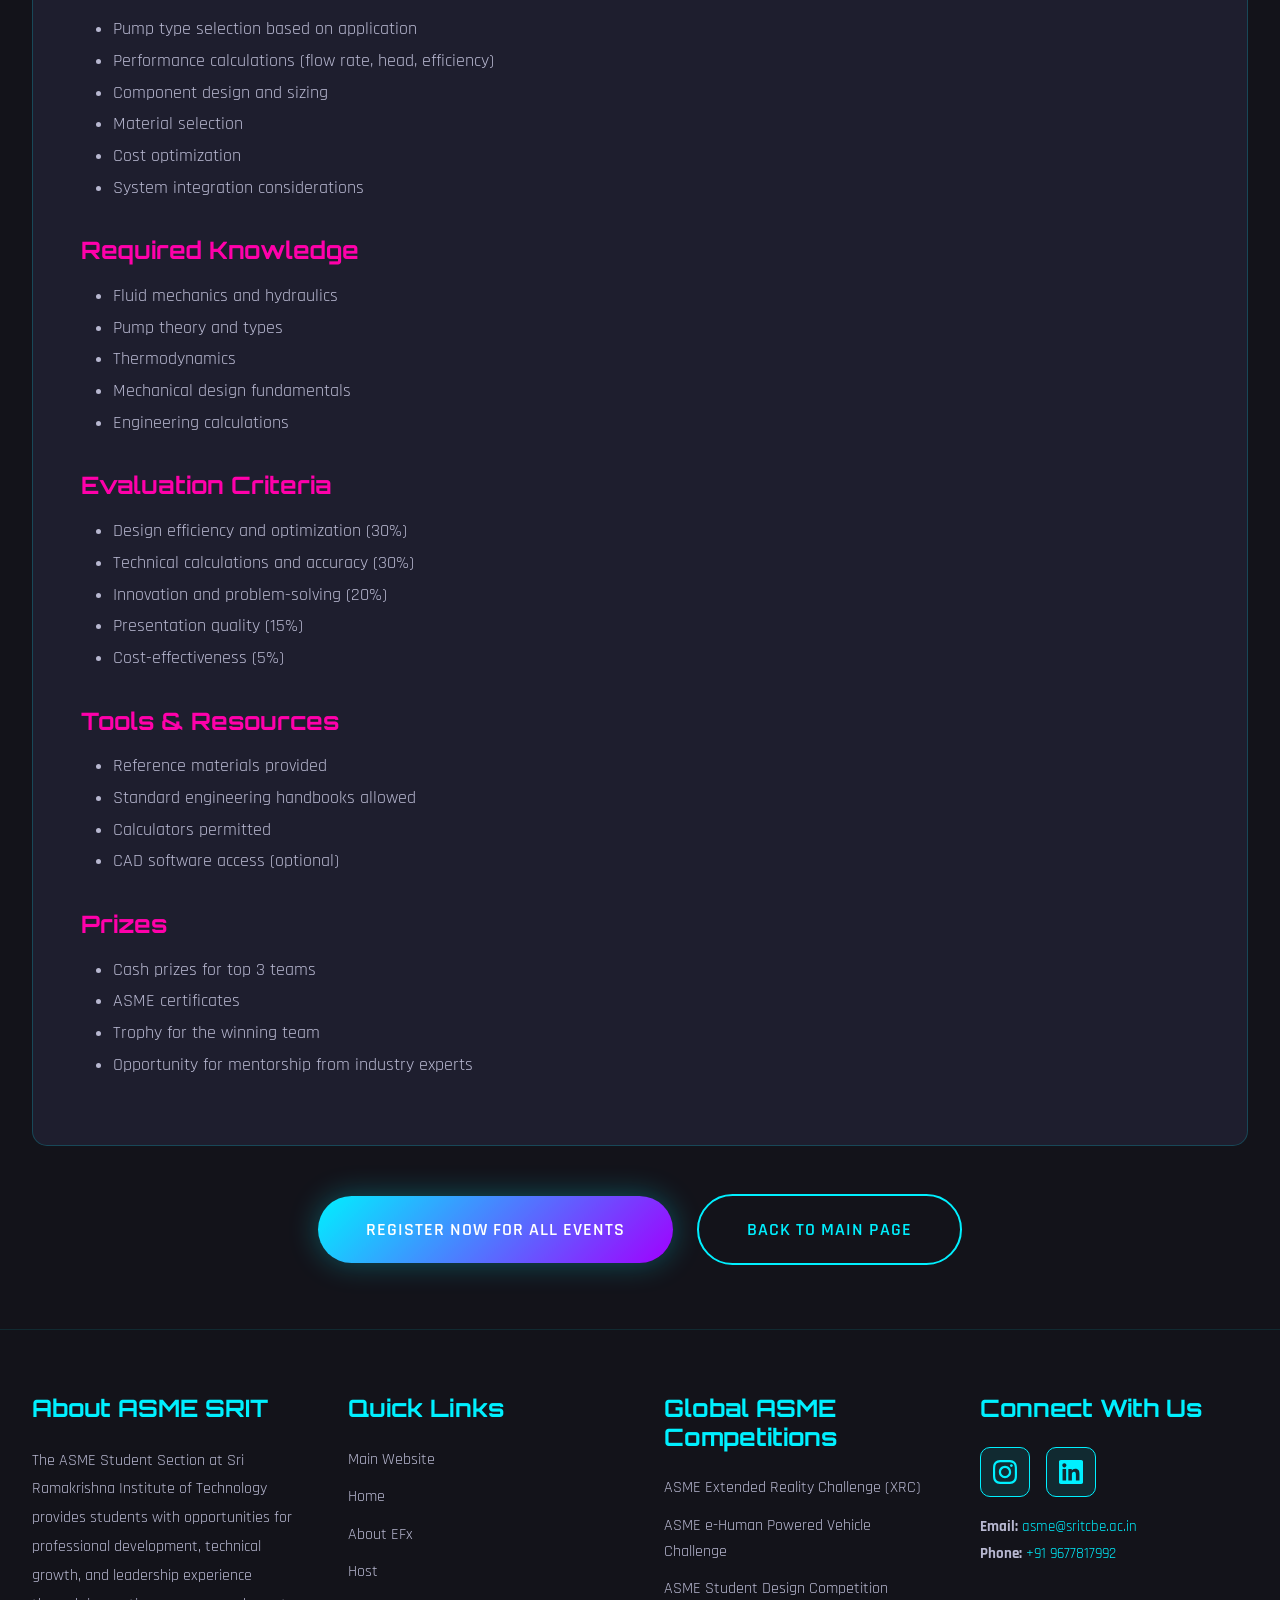
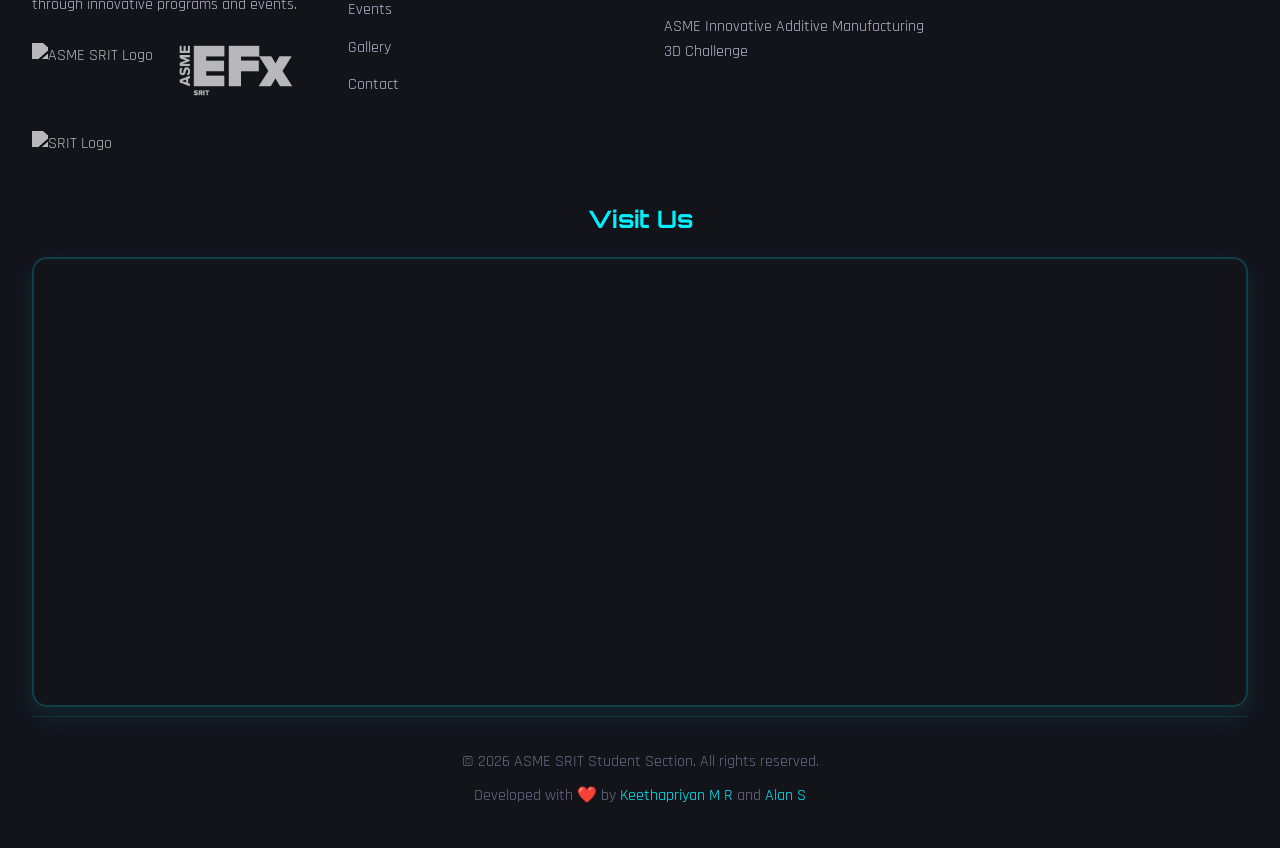
==== commit 2366e3d7: "fixed bugs" ====
--- a/event-details.html
+++ b/event-details.html
@@ -78,13 +78,13 @@
     <!-- Navigation -->
     <nav class="navbar">
         <div class="container">
-            <div class="nav-brand">
+            <a href="https://efests.asme.org/efx" target="_blank" rel="noopener noreferrer" class="nav-brand">
                 <img src="assets/images/Coloured_Artboard Cu-01.png" alt="ASME EFx SRIT Logo" class="nav-logo">
                 <div class="nav-brand-text">
                     <span class="brand-text">ASME EFx</span>
                     <span class="brand-subtext">SRIT 2026</span>
                 </div>
-            </div>
+            </a>
             <ul class="nav-menu">
                 <li><a href="index.html#home" class="nav-link">Home</a></li>
                 <li><a href="index.html#about-efx" class="nav-link">About EFx</a></li>
@@ -344,8 +344,75 @@
     <!-- Footer -->
     <footer class="footer">
         <div class="container">
-            <div class="footer-bottom" style="padding-top: 2rem;">
+            <div class="footer-grid">
+                <div class="footer-col">
+                    <h3>About ASME SRIT</h3>
+                    <p>The ASME Student Section at Sri Ramakrishna Institute of Technology provides students with opportunities for professional development, technical growth, and leadership experience through innovative programs and events.</p>
+                    <div class="footer-logos">
+                        <a href="https://www.asmesrit.org/" target="_blank" rel="noopener noreferrer">
+                            <img src="https://www.asmesrit.org/assets/asme-srit.png" alt="ASME SRIT Logo" class="footer-logo">
+                        </a>
+                        <a href="https://efests.asme.org/efx" target="_blank" rel="noopener noreferrer">
+                            <img src="assets/images/Coloured_Artboard Cu-01.png" alt="ASME EFx" class="footer-logo efx-logo">
+                        </a>
+                        <a href="https://www.srit.org/" target="_blank" rel="noopener noreferrer">
+                            <img src="https://www.asmesrit.org/assets/SRIT%20-%20New%20Logo%20File.png" alt="SRIT Logo" class="footer-logo">
+                        </a>
+                    </div>
+                </div>
+                
+                <div class="footer-col">
+                    <h3>Quick Links</h3>
+                    <ul class="footer-links">
+                        <li><a href="https://www.asmesrit.org/index.html">Main Website</a></li>
+                        <li><a href="index.html#home">Home</a></li>
+                        <li><a href="index.html#about-efx">About EFx</a></li>
+                        <li><a href="index.html#about-host">Host</a></li>
+                        <li><a href="index.html#events">Events</a></li>
+                        <li><a href="index.html#gallery">Gallery</a></li>
+                        <li><a href="index.html#contact">Contact</a></li>
+                    </ul>
+                </div>
+                
+                <div class="footer-col">
+                    <h3>Global ASME Competitions</h3>
+                    <ul class="footer-links">
+                        <li><a href="https://efests.asme.org/competitions/asme-extended-reality-challenge">ASME Extended Reality Challenge (XRC)</a></li>
+                        <li><a href="https://efests.asme.org/competitions/human-powered-vehicle-challenge-(hpvc)">ASME e-Human Powered Vehicle Challenge</a></li>
+                        <li><a href="https://efests.asme.org/competitions/student-design-competition-(sdc)">ASME Student Design Competition</a></li>
+                        <li><a href="https://efests.asme.org/competitions/asme-innovative-additive-manufacturing-3d-challeng">ASME Innovative Additive Manufacturing 3D Challenge</a></li>
+                    </ul>
+                </div>
+                
+                <div class="footer-col">
+                    <h3>Connect With Us</h3>
+                    <div class="footer-social">
+                        <a href="https://www.instagram.com/asme_srit/" target="_blank" class="social-link">
+                            <svg width="24" height="24" fill="currentColor" viewBox="0 0 24 24">
+                                <path d="M12 2.163c3.204 0 3.584.012 4.85.07 3.252.148 4.771 1.691 4.919 4.919.058 1.265.069 1.645.069 4.849 0 3.205-.012 3.584-.069 4.849-.149 3.225-1.664 4.771-4.919 4.919-1.266.058-1.644.07-4.85.07-3.204 0-3.584-.012-4.849-.07-3.26-.149-4.771-1.699-4.919-4.92-.058-1.265-.07-1.644-.07-4.849 0-3.204.013-3.583.07-4.849.149-3.227 1.664-4.771 4.919-4.919 1.266-.057 1.645-.069 4.849-.069zm0-2.163c-3.259 0-3.667.014-4.947.072-4.358.2-6.78 2.618-6.98 6.98-.059 1.281-.073 1.689-.073 4.948 0 3.259.014 3.668.072 4.948.2 4.358 2.618 6.78 6.98 6.98 1.281.058 1.689.072 4.948.072 3.259 0 3.668-.014 4.948-.072 4.354-.2 6.782-2.618 6.979-6.98.059-1.28.073-1.689.073-4.948 0-3.259-.014-3.667-.072-4.947-.196-4.354-2.617-6.78-6.979-6.98-1.281-.059-1.69-.073-4.949-.073zm0 5.838c-3.403 0-6.162 2.759-6.162 6.162s2.759 6.163 6.162 6.163 6.162-2.759 6.162-6.163c0-3.403-2.759-6.162-6.162-6.162zm0 10.162c-2.209 0-4-1.79-4-4 0-2.209 1.791-4 4-4s4 1.791 4 4c0 2.21-1.791 4-4 4zm6.406-11.845c-.796 0-1.441.645-1.441 1.44s.645 1.44 1.441 1.44c.795 0 1.439-.645 1.439-1.44s-.644-1.44-1.439-1.44z"/>
+                            </svg>
+                        </a>
+                        <a href="https://www.linkedin.com/company/asme-srit/" target="_blank" class="social-link">
+                            <svg width="24" height="24" fill="currentColor" viewBox="0 0 24 24">
+                                <path d="M20.447 20.452h-3.554v-5.569c0-1.328-.027-3.037-1.852-3.037-1.853 0-2.136 1.445-2.136 2.939v5.667H9.351V9h3.414v1.561h.046c.477-.9 1.637-1.85 3.37-1.85 3.601 0 4.267 2.37 4.267 5.455v6.286zM5.337 7.433c-1.144 0-2.063-.926-2.063-2.065 0-1.138.92-2.063 2.063-2.063 1.14 0 2.064.925 2.064 2.063 0 1.139-.925 2.065-2.064 2.065zm1.782 13.019H3.555V9h3.564v11.452zM22.225 0H1.771C.792 0 0 .774 0 1.729v20.542C0 23.227.792 24 1.771 24h20.451C23.2 24 24 23.227 24 22.271V1.729C24 .774 23.2 0 22.222 0h.003z"/>
+                            </svg>
+                        </a>
+                    </div>
+                    <p class="footer-contact-info">
+                        <strong>Email:</strong> <a href="mailto:asme@sritcbe.ac.in">asme@sritcbe.ac.in</a><br>
+                        <strong>Phone:</strong> <a href="tel:+919677817992">+91 9677817992</a>
+                    </p>
+                </div>
+            </div>
+            
+            <div class="footer-map">
+                <h3>Visit Us</h3>
+                <iframe class="map-iframe" src="https://www.google.com/maps/embed?pb=!1m18!1m12!1m3!1d7916.135418687308!2d76.89880774755481!3d10.943503627414335!2m3!1f0!2f0!3f0!3m2!1i1024!2i768!4f13.1!3m3!1m2!1s0x3ba85c6bbf412ce5%3A0x52c5151f21ac8419!2sSri%20Ramakrishna%20Institute%20of%20Technology!5e1!3m2!1sen!2sin!4v1769519087713!5m2!1sen!2sin" allowfullscreen="" loading="lazy" referrerpolicy="no-referrer-when-downgrade"></iframe>
+            </div>
+            
+            <div class="footer-bottom">
                 <p>&copy; 2026 ASME SRIT Student Section. All rights reserved.</p>
+                <p>Developed with ❤️ by <a href="https://www.linkedin.com/in/keethapriyan2007/" target="_blank">Keethapriyan M R</a> and <a href="https://www.linkedin.com/in/alan-s-9385a328a/" target="_blank">Alan S</a></p>
             </div>
         </div>
     </footer>
--- a/styles.css
+++ b/styles.css
@@ -28,19 +28,8 @@
 .loading-logo {
     width: 150px;
     height: auto;
-    margin-bottom: 2rem;
     animation: float 3s ease-in-out infinite;
     filter: drop-shadow(0 0 20px var(--neon-cyan));
-}
-
-.loading-spinner {
-    width: 60px;
-    height: 60px;
-    margin: 0 auto;
-    border: 4px solid rgba(0, 240, 255, 0.1);
-    border-top: 4px solid var(--neon-cyan);
-    border-radius: 50%;
-    animation: spin 1s linear infinite;
 }
 
 @keyframes fadeInScale {
@@ -1562,6 +1551,7 @@
 
 .event-detail-card {
     width: 100%;
+    padding: 3rem;
 }
 @media (max-width: 768px) {
 
@@ -1630,3 +1620,36 @@
   font-size: 22px;
   cursor: pointer;
 }
+@media (max-width: 768px) {
+
+  .event-detail-card {
+    padding: 1.5rem;   /* reduce heavy padding */
+  }
+
+  .event-detail-header {
+    flex-direction: column;   /* stack logo and title */
+    text-align: center;
+    gap: 1rem;
+  }
+
+  .event-detail-title {
+    font-size: 1.8rem;
+    line-height: 1.3;
+  }
+
+  .event-detail-content p,
+  .event-detail-content li {
+    font-size: 1rem;
+    line-height: 1.7;
+  }
+
+  .event-detail-content ul {
+    margin-left: 1.2rem;  /* prevent edge collision */
+  }
+
+}
+@media (max-width: 768px) {
+  .container {
+    padding: 0 1rem;
+  }
+}
